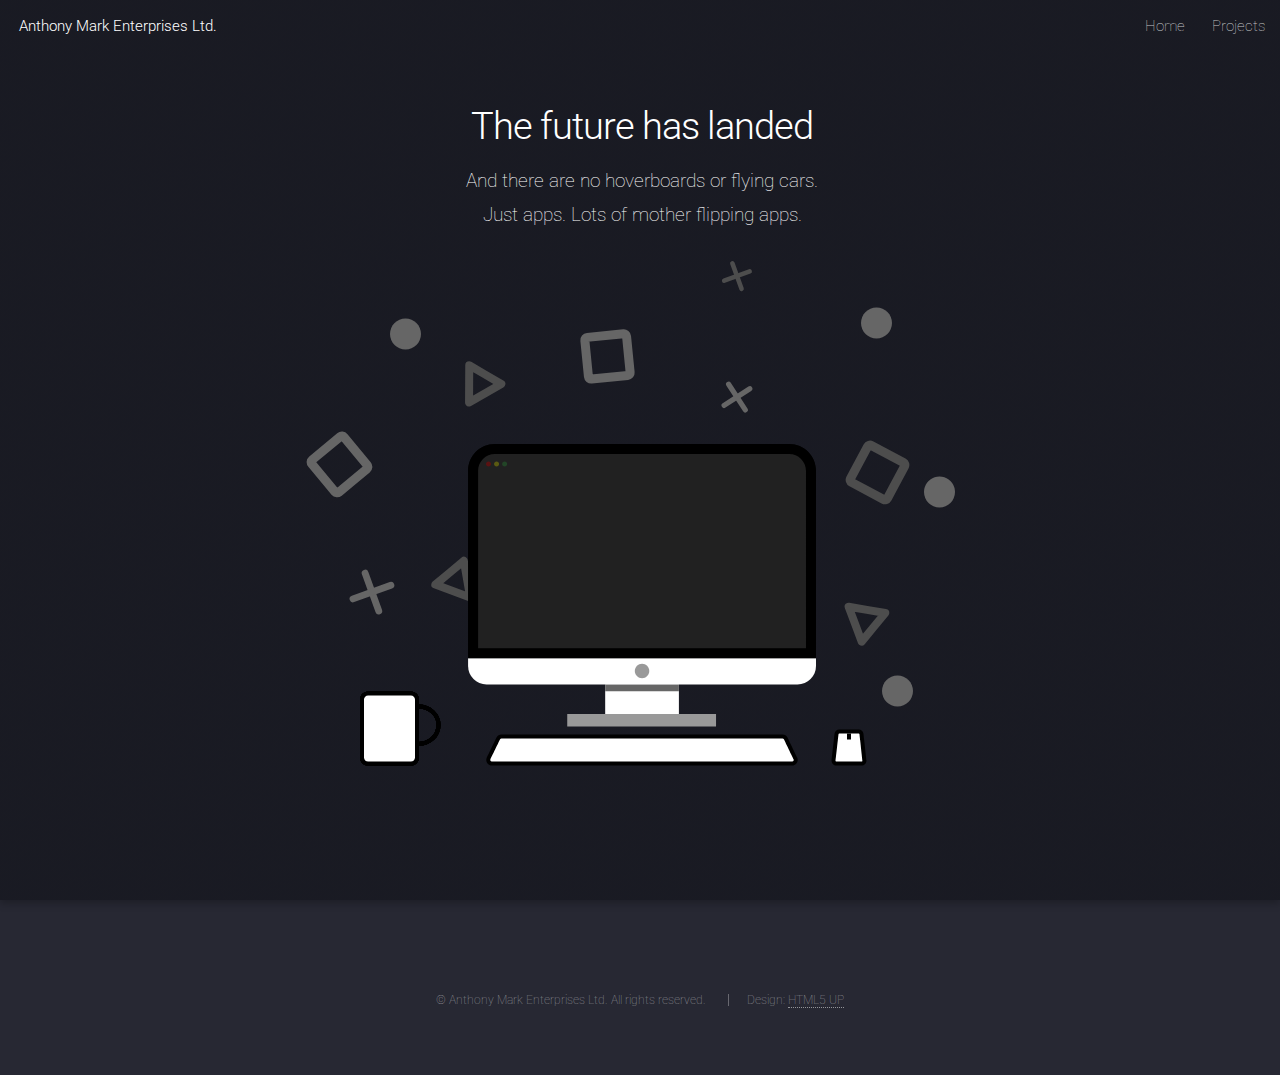
==== index.html @ 3b123ad8 "Addin bodymovin" ====
<!DOCTYPE HTML>
<html>

<head>
	<title>Landed by HTML5 UP</title>
	<meta charset="utf-8" />
	<meta name="viewport" content="width=device-width, initial-scale=1, user-scalable=no" />
	<link rel="stylesheet" href="assets/css/main.css" />
	<noscript>
		<link rel="stylesheet" href="assets/css/noscript.css" /></noscript>
</head>

<body class="is-preload landing">
	<div id="page-wrapper">

		<!-- Header -->
		<header id="header">
			<h1 id="logo"><a href="index.html">Anthony Mark Enterprises Ltd.</a></h1>
			<nav id="nav">
				<ul>
					<li><a href="index.html">Home</a></li>
					<li>
						<a href="#">Projects</a>
						<ul>
							<li><a href="">Gym Progress Tracker</a></li>


						</ul>
					</li>

				</ul>
			</nav>
		</header>

		<!-- Banner -->
		<section id="banner">
			<div class="content">
				<header>
					<h2>The future has landed</h2>
					<p>And there are no hoverboards or flying cars.<br />
						Just apps. Lots of mother flipping apps.</p>

						<div id="bm"> </div>
				</header>
				

			</div>
		</section>

		<!-- Footer -->
		<footer id="footer">
			<ul class="copyright">
				<li>&copy; Anthony Mark Enterprises Ltd. All rights reserved.</li>
				<li>Design: <a href="http://html5up.net">HTML5 UP</a></li>
			</ul>
		</footer>

	</div>

	<!-- Scripts -->
	<script src="assets/js/jquery.min.js"></script>
	<script src="assets/js/jquery.scrolly.min.js"></script>
	<script src="assets/js/jquery.dropotron.min.js"></script>
	<script src="assets/js/jquery.scrollex.min.js"></script>
	<script src="assets/js/browser.min.js"></script>
	<script src="assets/js/breakpoints.min.js"></script>
	<script src="assets/js/util.js"></script>
	<script src="assets/js/main.js"></script>
	<script src="assets/js/bodymovin.js"></script>

</body>

</html>
---- assets/css/main.css ----
@import url("fontawesome-all.min.css");
@import url("https://fonts.googleapis.com/css?family=Roboto:100,300,100italic,300italic");

html,
body,
div,
span,
applet,
object,
iframe,
h1,
h2,
h3,
h4,
h5,
h6,
p,
blockquote,
pre,
a,
abbr,
acronym,
address,
big,
cite,
code,
del,
dfn,
em,
img,
ins,
kbd,
q,
s,
samp,
small,
strike,
strong,
sub,
sup,
tt,
var,
b,
u,
i,
center,
dl,
dt,
dd,
ol,
ul,
li,
fieldset,
form,
label,
legend,
table,
caption,
tbody,
tfoot,
thead,
tr,
th,
td,
article,
aside,
canvas,
details,
embed,
figure,
figcaption,
footer,
header,
hgroup,
menu,
nav,
output,
ruby,
section,
summary,
time,
mark,
audio,
video {
	margin: 0;
	padding: 0;
	border: 0;
	font-size: 100%;
	font: inherit;
	vertical-align: baseline;
}

article,
aside,
details,
figcaption,
figure,
footer,
header,
hgroup,
menu,
nav,
section {
	display: block;
}

body {
	line-height: 1;
}

ol,
ul {
	list-style: none;
}

blockquote,
q {
	quotes: none;
}

blockquote:before,
blockquote:after,
q:before,
q:after {
	content: '';
	content: none;
}

table {
	border-collapse: collapse;
	border-spacing: 0;
}

body {
	-webkit-text-size-adjust: none;
}

mark {
	background-color: transparent;
	color: inherit;
}

input::-moz-focus-inner {
	border: 0;
	padding: 0;
}

input,
select,
textarea {
	-moz-appearance: none;
	-webkit-appearance: none;
	-ms-appearance: none;
	appearance: none;
}

/* Basic */

html {
	box-sizing: border-box;
}

*,
*:before,
*:after {
	box-sizing: inherit;
}

html,
body {
	background: #1c1d26;
}

body.is-preload *,
body.is-preload *:before,
body.is-preload *:after {
	-moz-animation: none !important;
	-webkit-animation: none !important;
	-ms-animation: none !important;
	animation: none !important;
	-moz-transition: none !important;
	-webkit-transition: none !important;
	-ms-transition: none !important;
	transition: none !important;
}

body,
input,
select,
textarea {
	color: rgba(255, 255, 255, 0.75);
	font-family: "Roboto", Helvetica, sans-serif;
	font-size: 15pt;
	font-weight: 100;
	line-height: 1.75em;
}

a {
	-moz-transition: border-color 0.2s ease-in-out, color 0.2s ease-in-out;
	-webkit-transition: border-color 0.2s ease-in-out, color 0.2s ease-in-out;
	-ms-transition: border-color 0.2s ease-in-out, color 0.2s ease-in-out;
	transition: border-color 0.2s ease-in-out, color 0.2s ease-in-out;
	border-bottom: dotted 1px;
	color: #e44c65;
	text-decoration: none;
}

a:hover {
	color: #e44c65 !important;
	border-bottom-color: transparent;
}

strong,
b {
	color: #ffffff;
	font-weight: 300;
}

em,
i {
	font-style: italic;
}

p {
	margin: 0 0 2em 0;
}

h1,
h2,
h3,
h4,
h5,
h6 {
	color: #ffffff;
	font-weight: 300;
	line-height: 1em;
	margin: 0 0 1em 0;
}

h1 a,
h2 a,
h3 a,
h4 a,
h5 a,
h6 a {
	color: inherit;
	border: 0;
}

h2 {
	font-size: 2em;
	line-height: 1.5em;
	letter-spacing: -0.025em;
}

h3 {
	font-size: 1.35em;
	line-height: 1.5em;
}

h4 {
	font-size: 1.1em;
	line-height: 1.5em;
}

h5 {
	font-size: 0.9em;
	line-height: 1.5em;
}

h6 {
	font-size: 0.7em;
	line-height: 1.5em;
}

sub {
	font-size: 0.8em;
	position: relative;
	top: 0.5em;
}

sup {
	font-size: 0.8em;
	position: relative;
	top: -0.5em;
}

hr {
	border: 0;
	border-bottom: solid 1px rgba(255, 255, 255, 0.3);
	margin: 3em 0;
}

hr.major {
	margin: 4em 0;
}

blockquote {
	border-left: solid 4px rgba(255, 255, 255, 0.3);
	font-style: italic;
	margin: 0 0 2em 0;
	padding: 0.5em 0 0.5em 2em;
}

code {
	background: rgba(255, 255, 255, 0.075);
	border-radius: 4px;
	font-family: "Courier New", monospace;
	font-size: 0.9em;
	margin: 0 0.25em;
	padding: 0.25em 0.65em;
}

pre {
	-webkit-overflow-scrolling: touch;
	font-family: "Courier New", monospace;
	font-size: 0.9em;
	margin: 0 0 2em 0;
}

pre code {
	display: block;
	line-height: 1.75em;
	padding: 1em 1.5em;
	overflow-x: auto;
}

.align-left {
	text-align: left;
}

.align-center {
	text-align: center;
}

.align-right {
	text-align: right;
}

/* Loader */

@-moz-keyframes spinner-show {
	0% {
		opacity: 0;
	}

	100% {
		opacity: 1;
	}
}

@-webkit-keyframes spinner-show {
	0% {
		opacity: 0;
	}

	100% {
		opacity: 1;
	}
}

@-ms-keyframes spinner-show {
	0% {
		opacity: 0;
	}

	100% {
		opacity: 1;
	}
}

@keyframes spinner-show {
	0% {
		opacity: 0;
	}

	100% {
		opacity: 1;
	}
}

@-moz-keyframes spinner-hide {
	0% {
		color: rgba(255, 255, 255, 0.15);
		z-index: 100001;
		-moz-transform: scale(1) rotate(0deg);
		-webkit-transform: scale(1) rotate(0deg);
		-ms-transform: scale(1) rotate(0deg);
		transform: scale(1) rotate(0deg);
	}

	99% {
		color: #1c1d26;
		z-index: 100001;
		-moz-transform: scale(0.5) rotate(360deg);
		-webkit-transform: scale(0.5) rotate(360deg);
		-ms-transform: scale(0.5) rotate(360deg);
		transform: scale(0.5) rotate(360deg);
	}

	100% {
		color: #1c1d26;
		z-index: -1;
		-moz-transform: scale(0.5) rotate(360deg);
		-webkit-transform: scale(0.5) rotate(360deg);
		-ms-transform: scale(0.5) rotate(360deg);
		transform: scale(0.5) rotate(360deg);
	}
}

@-webkit-keyframes spinner-hide {
	0% {
		color: rgba(255, 255, 255, 0.15);
		z-index: 100001;
		-moz-transform: scale(1) rotate(0deg);
		-webkit-transform: scale(1) rotate(0deg);
		-ms-transform: scale(1) rotate(0deg);
		transform: scale(1) rotate(0deg);
	}

	99% {
		color: #1c1d26;
		z-index: 100001;
		-moz-transform: scale(0.5) rotate(360deg);
		-webkit-transform: scale(0.5) rotate(360deg);
		-ms-transform: scale(0.5) rotate(360deg);
		transform: scale(0.5) rotate(360deg);
	}

	100% {
		color: #1c1d26;
		z-index: -1;
		-moz-transform: scale(0.5) rotate(360deg);
		-webkit-transform: scale(0.5) rotate(360deg);
		-ms-transform: scale(0.5) rotate(360deg);
		transform: scale(0.5) rotate(360deg);
	}
}

@-ms-keyframes spinner-hide {
	0% {
		color: rgba(255, 255, 255, 0.15);
		z-index: 100001;
		-moz-transform: scale(1) rotate(0deg);
		-webkit-transform: scale(1) rotate(0deg);
		-ms-transform: scale(1) rotate(0deg);
		transform: scale(1) rotate(0deg);
	}

	99% {
		color: #1c1d26;
		z-index: 100001;
		-moz-transform: scale(0.5) rotate(360deg);
		-webkit-transform: scale(0.5) rotate(360deg);
		-ms-transform: scale(0.5) rotate(360deg);
		transform: scale(0.5) rotate(360deg);
	}

	100% {
		color: #1c1d26;
		z-index: -1;
		-moz-transform: scale(0.5) rotate(360deg);
		-webkit-transform: scale(0.5) rotate(360deg);
		-ms-transform: scale(0.5) rotate(360deg);
		transform: scale(0.5) rotate(360deg);
	}
}

@keyframes spinner-hide {
	0% {
		color: rgba(255, 255, 255, 0.15);
		z-index: 100001;
		-moz-transform: scale(1) rotate(0deg);
		-webkit-transform: scale(1) rotate(0deg);
		-ms-transform: scale(1) rotate(0deg);
		transform: scale(1) rotate(0deg);
	}

	99% {
		color: #1c1d26;
		z-index: 100001;
		-moz-transform: scale(0.5) rotate(360deg);
		-webkit-transform: scale(0.5) rotate(360deg);
		-ms-transform: scale(0.5) rotate(360deg);
		transform: scale(0.5) rotate(360deg);
	}

	100% {
		color: #1c1d26;
		z-index: -1;
		-moz-transform: scale(0.5) rotate(360deg);
		-webkit-transform: scale(0.5) rotate(360deg);
		-ms-transform: scale(0.5) rotate(360deg);
		transform: scale(0.5) rotate(360deg);
	}
}

@-moz-keyframes spinner-rotate {
	0% {
		-moz-transform: scale(1) rotate(0deg);
		-webkit-transform: scale(1) rotate(0deg);
		-ms-transform: scale(1) rotate(0deg);
		transform: scale(1) rotate(0deg);
	}

	100% {
		-moz-transform: scale(1) rotate(360deg);
		-webkit-transform: scale(1) rotate(360deg);
		-ms-transform: scale(1) rotate(360deg);
		transform: scale(1) rotate(360deg);
	}
}

@-webkit-keyframes spinner-rotate {
	0% {
		-moz-transform: scale(1) rotate(0deg);
		-webkit-transform: scale(1) rotate(0deg);
		-ms-transform: scale(1) rotate(0deg);
		transform: scale(1) rotate(0deg);
	}

	100% {
		-moz-transform: scale(1) rotate(360deg);
		-webkit-transform: scale(1) rotate(360deg);
		-ms-transform: scale(1) rotate(360deg);
		transform: scale(1) rotate(360deg);
	}
}

@-ms-keyframes spinner-rotate {
	0% {
		-moz-transform: scale(1) rotate(0deg);
		-webkit-transform: scale(1) rotate(0deg);
		-ms-transform: scale(1) rotate(0deg);
		transform: scale(1) rotate(0deg);
	}

	100% {
		-moz-transform: scale(1) rotate(360deg);
		-webkit-transform: scale(1) rotate(360deg);
		-ms-transform: scale(1) rotate(360deg);
		transform: scale(1) rotate(360deg);
	}
}

@keyframes spinner-rotate {
	0% {
		-moz-transform: scale(1) rotate(0deg);
		-webkit-transform: scale(1) rotate(0deg);
		-ms-transform: scale(1) rotate(0deg);
		transform: scale(1) rotate(0deg);
	}

	100% {
		-moz-transform: scale(1) rotate(360deg);
		-webkit-transform: scale(1) rotate(360deg);
		-ms-transform: scale(1) rotate(360deg);
		transform: scale(1) rotate(360deg);
	}
}

@-moz-keyframes overlay-hide {
	0% {
		opacity: 1;
		z-index: 100000;
	}

	15% {
		opacity: 1;
		z-index: 100000;
	}

	99% {
		opacity: 0;
		z-index: 100000;
	}

	100% {
		opacity: 0;
		z-index: -1;
	}
}

@-webkit-keyframes overlay-hide {
	0% {
		opacity: 1;
		z-index: 100000;
	}

	15% {
		opacity: 1;
		z-index: 100000;
	}

	99% {
		opacity: 0;
		z-index: 100000;
	}

	100% {
		opacity: 0;
		z-index: -1;
	}
}

@-ms-keyframes overlay-hide {
	0% {
		opacity: 1;
		z-index: 100000;
	}

	15% {
		opacity: 1;
		z-index: 100000;
	}

	99% {
		opacity: 0;
		z-index: 100000;
	}

	100% {
		opacity: 0;
		z-index: -1;
	}
}

@keyframes overlay-hide {
	0% {
		opacity: 1;
		z-index: 100000;
	}

	15% {
		opacity: 1;
		z-index: 100000;
	}

	99% {
		opacity: 0;
		z-index: 100000;
	}

	100% {
		opacity: 0;
		z-index: -1;
	}
}

body.landing {
	text-decoration: none;
}

body.landing:before {
	-moz-osx-font-smoothing: grayscale;
	-webkit-font-smoothing: antialiased;
	display: inline-block;
	font-style: normal;
	font-variant: normal;
	text-rendering: auto;
	line-height: 1;
	text-transform: none !important;
	font-family: 'Font Awesome 5 Free';
	font-weight: 900;
}

body.landing:before {
	-moz-animation: spinner-show 1.5s 1 0.25s ease forwards, spinner-hide 0.25s ease-in-out forwards !important;
	-webkit-animation: spinner-show 1.5s 1 0.25s ease forwards, spinner-hide 0.25s ease-in-out forwards !important;
	-ms-animation: spinner-show 1.5s 1 0.25s ease forwards, spinner-hide 0.25s ease-in-out forwards !important;
	animation: spinner-show 1.5s 1 0.25s ease forwards, spinner-hide 0.25s ease-in-out forwards !important;
	-moz-transform-origin: 50% 50%;
	-webkit-transform-origin: 50% 50%;
	-ms-transform-origin: 50% 50%;
	transform-origin: 50% 50%;
	color: rgba(255, 255, 255, 0.15);
	content: '\f1ce';
	cursor: default;
	display: block;
	font-size: 2em;
	height: 2em;
	left: 50%;
	line-height: 2em;
	margin: -1em 0 0 -1em;
	opacity: 0;
	position: fixed;
	text-align: center;
	top: 50%;
	width: 2em;
	z-index: -1;
}

body.landing:after {
	-moz-animation: overlay-hide 1.5s ease-in forwards !important;
	-webkit-animation: overlay-hide 1.5s ease-in forwards !important;
	-ms-animation: overlay-hide 1.5s ease-in forwards !important;
	animation: overlay-hide 1.5s ease-in forwards !important;
	background: #1c1d26;
	content: '';
	display: block;
	height: 100%;
	left: 0;
	opacity: 0;
	position: fixed;
	top: 0;
	width: 100%;
	z-index: -1;
}

body.landing.is-preload:before {
	-moz-animation: spinner-show 1.5s 1 0.25s ease forwards, spinner-rotate 0.75s infinite linear !important;
	-webkit-animation: spinner-show 1.5s 1 0.25s ease forwards, spinner-rotate 0.75s infinite linear !important;
	-ms-animation: spinner-show 1.5s 1 0.25s ease forwards, spinner-rotate 0.75s infinite linear !important;
	animation: spinner-show 1.5s 1 0.25s ease forwards, spinner-rotate 0.75s infinite linear !important;
	z-index: 100001;
}

body.landing.is-preload:after {
	-moz-animation: none !important;
	-webkit-animation: none !important;
	-ms-animation: none !important;
	animation: none !important;
	opacity: 1;
	z-index: 100000;
}

@media (-webkit-min-device-pixel-ratio: 2) {

	body.landing:before {
		line-height: 2.025em;
	}

}

/* Container */

.container {
	margin: 0 auto;
	max-width: calc(100% - 4em);
	width: 70em;
}

.container.xsmall {
	width: 17.5em;
}

.container.small {
	width: 35em;
}

.container.medium {
	width: 52.5em;
}

.container.large {
	width: 87.5em;
}

.container.xlarge {
	width: 105em;
}

.container.max {
	width: 100%;
}

@media screen and (max-width: 1280px) {

	.container {
		width: 90%;
		max-width: 100%;
	}

}

@media screen and (max-width: 980px) {

	.container {
		width: 100% !important;
	}

}

/* Row */

.row {
	display: flex;
	flex-wrap: wrap;
	box-sizing: border-box;
	align-items: stretch;
}

.row>* {
	box-sizing: border-box;
}

.row.gtr-uniform>*> :last-child {
	margin-bottom: 0;
}

.row.aln-left {
	justify-content: flex-start;
}

.row.aln-center {
	justify-content: center;
}

.row.aln-right {
	justify-content: flex-end;
}

.row.aln-top {
	align-items: flex-start;
}

.row.aln-middle {
	align-items: center;
}

.row.aln-bottom {
	align-items: flex-end;
}

.row>.imp {
	order: -1;
}

.row>.col-1 {
	width: 8.33333%;
}

.row>.off-1 {
	margin-left: 8.33333%;
}

.row>.col-2 {
	width: 16.66667%;
}

.row>.off-2 {
	margin-left: 16.66667%;
}

.row>.col-3 {
	width: 25%;
}

.row>.off-3 {
	margin-left: 25%;
}

.row>.col-4 {
	width: 33.33333%;
}

.row>.off-4 {
	margin-left: 33.33333%;
}

.row>.col-5 {
	width: 41.66667%;
}

.row>.off-5 {
	margin-left: 41.66667%;
}

.row>.col-6 {
	width: 50%;
}

.row>.off-6 {
	margin-left: 50%;
}

.row>.col-7 {
	width: 58.33333%;
}

.row>.off-7 {
	margin-left: 58.33333%;
}

.row>.col-8 {
	width: 66.66667%;
}

.row>.off-8 {
	margin-left: 66.66667%;
}

.row>.col-9 {
	width: 75%;
}

.row>.off-9 {
	margin-left: 75%;
}

.row>.col-10 {
	width: 83.33333%;
}

.row>.off-10 {
	margin-left: 83.33333%;
}

.row>.col-11 {
	width: 91.66667%;
}

.row>.off-11 {
	margin-left: 91.66667%;
}

.row>.col-12 {
	width: 100%;
}

.row>.off-12 {
	margin-left: 100%;
}

.row.gtr-0 {
	margin-top: 0;
	margin-left: 0em;
}

.row.gtr-0>* {
	padding: 0 0 0 0em;
}

.row.gtr-0.gtr-uniform {
	margin-top: 0em;
}

.row.gtr-0.gtr-uniform>* {
	padding-top: 0em;
}

.row.gtr-25 {
	margin-top: 0;
	margin-left: -0.625em;
}

.row.gtr-25>* {
	padding: 0 0 0 0.625em;
}

.row.gtr-25.gtr-uniform {
	margin-top: -0.625em;
}

.row.gtr-25.gtr-uniform>* {
	padding-top: 0.625em;
}

.row.gtr-50 {
	margin-top: 0;
	margin-left: -1.25em;
}

.row.gtr-50>* {
	padding: 0 0 0 1.25em;
}

.row.gtr-50.gtr-uniform {
	margin-top: -1.25em;
}

.row.gtr-50.gtr-uniform>* {
	padding-top: 1.25em;
}

.row {
	margin-top: 0;
	margin-left: -2.5em;
}

.row>* {
	padding: 0 0 0 2.5em;
}

.row.gtr-uniform {
	margin-top: -2.5em;
}

.row.gtr-uniform>* {
	padding-top: 2.5em;
}

.row.gtr-150 {
	margin-top: 0;
	margin-left: -3.75em;
}

.row.gtr-150>* {
	padding: 0 0 0 3.75em;
}

.row.gtr-150.gtr-uniform {
	margin-top: -3.75em;
}

.row.gtr-150.gtr-uniform>* {
	padding-top: 3.75em;
}

.row.gtr-200 {
	margin-top: 0;
	margin-left: -5em;
}

.row.gtr-200>* {
	padding: 0 0 0 5em;
}

.row.gtr-200.gtr-uniform {
	margin-top: -5em;
}

.row.gtr-200.gtr-uniform>* {
	padding-top: 5em;
}

@media screen and (max-width: 1680px) {

	.row {
		display: flex;
		flex-wrap: wrap;
		box-sizing: border-box;
		align-items: stretch;
	}

	.row>* {
		box-sizing: border-box;
	}

	.row.gtr-uniform>*> :last-child {
		margin-bottom: 0;
	}

	.row.aln-left {
		justify-content: flex-start;
	}

	.row.aln-center {
		justify-content: center;
	}

	.row.aln-right {
		justify-content: flex-end;
	}

	.row.aln-top {
		align-items: flex-start;
	}

	.row.aln-middle {
		align-items: center;
	}

	.row.aln-bottom {
		align-items: flex-end;
	}

	.row>.imp-xlarge {
		order: -1;
	}

	.row>.col-1-xlarge {
		width: 8.33333%;
	}

	.row>.off-1-xlarge {
		margin-left: 8.33333%;
	}

	.row>.col-2-xlarge {
		width: 16.66667%;
	}

	.row>.off-2-xlarge {
		margin-left: 16.66667%;
	}

	.row>.col-3-xlarge {
		width: 25%;
	}

	.row>.off-3-xlarge {
		margin-left: 25%;
	}

	.row>.col-4-xlarge {
		width: 33.33333%;
	}

	.row>.off-4-xlarge {
		margin-left: 33.33333%;
	}

	.row>.col-5-xlarge {
		width: 41.66667%;
	}

	.row>.off-5-xlarge {
		margin-left: 41.66667%;
	}

	.row>.col-6-xlarge {
		width: 50%;
	}

	.row>.off-6-xlarge {
		margin-left: 50%;
	}

	.row>.col-7-xlarge {
		width: 58.33333%;
	}

	.row>.off-7-xlarge {
		margin-left: 58.33333%;
	}

	.row>.col-8-xlarge {
		width: 66.66667%;
	}

	.row>.off-8-xlarge {
		margin-left: 66.66667%;
	}

	.row>.col-9-xlarge {
		width: 75%;
	}

	.row>.off-9-xlarge {
		margin-left: 75%;
	}

	.row>.col-10-xlarge {
		width: 83.33333%;
	}

	.row>.off-10-xlarge {
		margin-left: 83.33333%;
	}

	.row>.col-11-xlarge {
		width: 91.66667%;
	}

	.row>.off-11-xlarge {
		margin-left: 91.66667%;
	}

	.row>.col-12-xlarge {
		width: 100%;
	}

	.row>.off-12-xlarge {
		margin-left: 100%;
	}

	.row.gtr-0 {
		margin-top: 0;
		margin-left: 0em;
	}

	.row.gtr-0>* {
		padding: 0 0 0 0em;
	}

	.row.gtr-0.gtr-uniform {
		margin-top: 0em;
	}

	.row.gtr-0.gtr-uniform>* {
		padding-top: 0em;
	}

	.row.gtr-25 {
		margin-top: 0;
		margin-left: -0.625em;
	}

	.row.gtr-25>* {
		padding: 0 0 0 0.625em;
	}

	.row.gtr-25.gtr-uniform {
		margin-top: -0.625em;
	}

	.row.gtr-25.gtr-uniform>* {
		padding-top: 0.625em;
	}

	.row.gtr-50 {
		margin-top: 0;
		margin-left: -1.25em;
	}

	.row.gtr-50>* {
		padding: 0 0 0 1.25em;
	}

	.row.gtr-50.gtr-uniform {
		margin-top: -1.25em;
	}

	.row.gtr-50.gtr-uniform>* {
		padding-top: 1.25em;
	}

	.row {
		margin-top: 0;
		margin-left: -2.5em;
	}

	.row>* {
		padding: 0 0 0 2.5em;
	}

	.row.gtr-uniform {
		margin-top: -2.5em;
	}

	.row.gtr-uniform>* {
		padding-top: 2.5em;
	}

	.row.gtr-150 {
		margin-top: 0;
		margin-left: -3.75em;
	}

	.row.gtr-150>* {
		padding: 0 0 0 3.75em;
	}

	.row.gtr-150.gtr-uniform {
		margin-top: -3.75em;
	}

	.row.gtr-150.gtr-uniform>* {
		padding-top: 3.75em;
	}

	.row.gtr-200 {
		margin-top: 0;
		margin-left: -5em;
	}

	.row.gtr-200>* {
		padding: 0 0 0 5em;
	}

	.row.gtr-200.gtr-uniform {
		margin-top: -5em;
	}

	.row.gtr-200.gtr-uniform>* {
		padding-top: 5em;
	}

}

@media screen and (max-width: 1280px) {

	.row {
		display: flex;
		flex-wrap: wrap;
		box-sizing: border-box;
		align-items: stretch;
	}

	.row>* {
		box-sizing: border-box;
	}

	.row.gtr-uniform>*> :last-child {
		margin-bottom: 0;
	}

	.row.aln-left {
		justify-content: flex-start;
	}

	.row.aln-center {
		justify-content: center;
	}

	.row.aln-right {
		justify-content: flex-end;
	}

	.row.aln-top {
		align-items: flex-start;
	}

	.row.aln-middle {
		align-items: center;
	}

	.row.aln-bottom {
		align-items: flex-end;
	}

	.row>.imp-large {
		order: -1;
	}

	.row>.col-1-large {
		width: 8.33333%;
	}

	.row>.off-1-large {
		margin-left: 8.33333%;
	}

	.row>.col-2-large {
		width: 16.66667%;
	}

	.row>.off-2-large {
		margin-left: 16.66667%;
	}

	.row>.col-3-large {
		width: 25%;
	}

	.row>.off-3-large {
		margin-left: 25%;
	}

	.row>.col-4-large {
		width: 33.33333%;
	}

	.row>.off-4-large {
		margin-left: 33.33333%;
	}

	.row>.col-5-large {
		width: 41.66667%;
	}

	.row>.off-5-large {
		margin-left: 41.66667%;
	}

	.row>.col-6-large {
		width: 50%;
	}

	.row>.off-6-large {
		margin-left: 50%;
	}

	.row>.col-7-large {
		width: 58.33333%;
	}

	.row>.off-7-large {
		margin-left: 58.33333%;
	}

	.row>.col-8-large {
		width: 66.66667%;
	}

	.row>.off-8-large {
		margin-left: 66.66667%;
	}

	.row>.col-9-large {
		width: 75%;
	}

	.row>.off-9-large {
		margin-left: 75%;
	}

	.row>.col-10-large {
		width: 83.33333%;
	}

	.row>.off-10-large {
		margin-left: 83.33333%;
	}

	.row>.col-11-large {
		width: 91.66667%;
	}

	.row>.off-11-large {
		margin-left: 91.66667%;
	}

	.row>.col-12-large {
		width: 100%;
	}

	.row>.off-12-large {
		margin-left: 100%;
	}

	.row.gtr-0 {
		margin-top: 0;
		margin-left: 0em;
	}

	.row.gtr-0>* {
		padding: 0 0 0 0em;
	}

	.row.gtr-0.gtr-uniform {
		margin-top: 0em;
	}

	.row.gtr-0.gtr-uniform>* {
		padding-top: 0em;
	}

	.row.gtr-25 {
		margin-top: 0;
		margin-left: -0.625em;
	}

	.row.gtr-25>* {
		padding: 0 0 0 0.625em;
	}

	.row.gtr-25.gtr-uniform {
		margin-top: -0.625em;
	}

	.row.gtr-25.gtr-uniform>* {
		padding-top: 0.625em;
	}

	.row.gtr-50 {
		margin-top: 0;
		margin-left: -1.25em;
	}

	.row.gtr-50>* {
		padding: 0 0 0 1.25em;
	}

	.row.gtr-50.gtr-uniform {
		margin-top: -1.25em;
	}

	.row.gtr-50.gtr-uniform>* {
		padding-top: 1.25em;
	}

	.row {
		margin-top: 0;
		margin-left: -2.5em;
	}

	.row>* {
		padding: 0 0 0 2.5em;
	}

	.row.gtr-uniform {
		margin-top: -2.5em;
	}

	.row.gtr-uniform>* {
		padding-top: 2.5em;
	}

	.row.gtr-150 {
		margin-top: 0;
		margin-left: -3.75em;
	}

	.row.gtr-150>* {
		padding: 0 0 0 3.75em;
	}

	.row.gtr-150.gtr-uniform {
		margin-top: -3.75em;
	}

	.row.gtr-150.gtr-uniform>* {
		padding-top: 3.75em;
	}

	.row.gtr-200 {
		margin-top: 0;
		margin-left: -5em;
	}

	.row.gtr-200>* {
		padding: 0 0 0 5em;
	}

	.row.gtr-200.gtr-uniform {
		margin-top: -5em;
	}

	.row.gtr-200.gtr-uniform>* {
		padding-top: 5em;
	}

}

@media screen and (max-width: 980px) {

	.row {
		display: flex;
		flex-wrap: wrap;
		box-sizing: border-box;
		align-items: stretch;
	}

	.row>* {
		box-sizing: border-box;
	}

	.row.gtr-uniform>*> :last-child {
		margin-bottom: 0;
	}

	.row.aln-left {
		justify-content: flex-start;
	}

	.row.aln-center {
		justify-content: center;
	}

	.row.aln-right {
		justify-content: flex-end;
	}

	.row.aln-top {
		align-items: flex-start;
	}

	.row.aln-middle {
		align-items: center;
	}

	.row.aln-bottom {
		align-items: flex-end;
	}

	.row>.imp-medium {
		order: -1;
	}

	.row>.col-1-medium {
		width: 8.33333%;
	}

	.row>.off-1-medium {
		margin-left: 8.33333%;
	}

	.row>.col-2-medium {
		width: 16.66667%;
	}

	.row>.off-2-medium {
		margin-left: 16.66667%;
	}

	.row>.col-3-medium {
		width: 25%;
	}

	.row>.off-3-medium {
		margin-left: 25%;
	}

	.row>.col-4-medium {
		width: 33.33333%;
	}

	.row>.off-4-medium {
		margin-left: 33.33333%;
	}

	.row>.col-5-medium {
		width: 41.66667%;
	}

	.row>.off-5-medium {
		margin-left: 41.66667%;
	}

	.row>.col-6-medium {
		width: 50%;
	}

	.row>.off-6-medium {
		margin-left: 50%;
	}

	.row>.col-7-medium {
		width: 58.33333%;
	}

	.row>.off-7-medium {
		margin-left: 58.33333%;
	}

	.row>.col-8-medium {
		width: 66.66667%;
	}

	.row>.off-8-medium {
		margin-left: 66.66667%;
	}

	.row>.col-9-medium {
		width: 75%;
	}

	.row>.off-9-medium {
		margin-left: 75%;
	}

	.row>.col-10-medium {
		width: 83.33333%;
	}

	.row>.off-10-medium {
		margin-left: 83.33333%;
	}

	.row>.col-11-medium {
		width: 91.66667%;
	}

	.row>.off-11-medium {
		margin-left: 91.66667%;
	}

	.row>.col-12-medium {
		width: 100%;
	}

	.row>.off-12-medium {
		margin-left: 100%;
	}

	.row.gtr-0 {
		margin-top: 0;
		margin-left: 0em;
	}

	.row.gtr-0>* {
		padding: 0 0 0 0em;
	}

	.row.gtr-0.gtr-uniform {
		margin-top: 0em;
	}

	.row.gtr-0.gtr-uniform>* {
		padding-top: 0em;
	}

	.row.gtr-25 {
		margin-top: 0;
		margin-left: -0.625em;
	}

	.row.gtr-25>* {
		padding: 0 0 0 0.625em;
	}

	.row.gtr-25.gtr-uniform {
		margin-top: -0.625em;
	}

	.row.gtr-25.gtr-uniform>* {
		padding-top: 0.625em;
	}

	.row.gtr-50 {
		margin-top: 0;
		margin-left: -1.25em;
	}

	.row.gtr-50>* {
		padding: 0 0 0 1.25em;
	}

	.row.gtr-50.gtr-uniform {
		margin-top: -1.25em;
	}

	.row.gtr-50.gtr-uniform>* {
		padding-top: 1.25em;
	}

	.row {
		margin-top: 0;
		margin-left: -2.5em;
	}

	.row>* {
		padding: 0 0 0 2.5em;
	}

	.row.gtr-uniform {
		margin-top: -2.5em;
	}

	.row.gtr-uniform>* {
		padding-top: 2.5em;
	}

	.row.gtr-150 {
		margin-top: 0;
		margin-left: -3.75em;
	}

	.row.gtr-150>* {
		padding: 0 0 0 3.75em;
	}

	.row.gtr-150.gtr-uniform {
		margin-top: -3.75em;
	}

	.row.gtr-150.gtr-uniform>* {
		padding-top: 3.75em;
	}

	.row.gtr-200 {
		margin-top: 0;
		margin-left: -5em;
	}

	.row.gtr-200>* {
		padding: 0 0 0 5em;
	}

	.row.gtr-200.gtr-uniform {
		margin-top: -5em;
	}

	.row.gtr-200.gtr-uniform>* {
		padding-top: 5em;
	}

}

@media screen and (max-width: 736px) {

	.row {
		display: flex;
		flex-wrap: wrap;
		box-sizing: border-box;
		align-items: stretch;
	}

	.row>* {
		box-sizing: border-box;
	}

	.row.gtr-uniform>*> :last-child {
		margin-bottom: 0;
	}

	.row.aln-left {
		justify-content: flex-start;
	}

	.row.aln-center {
		justify-content: center;
	}

	.row.aln-right {
		justify-content: flex-end;
	}

	.row.aln-top {
		align-items: flex-start;
	}

	.row.aln-middle {
		align-items: center;
	}

	.row.aln-bottom {
		align-items: flex-end;
	}

	.row>.imp-small {
		order: -1;
	}

	.row>.col-1-small {
		width: 8.33333%;
	}

	.row>.off-1-small {
		margin-left: 8.33333%;
	}

	.row>.col-2-small {
		width: 16.66667%;
	}

	.row>.off-2-small {
		margin-left: 16.66667%;
	}

	.row>.col-3-small {
		width: 25%;
	}

	.row>.off-3-small {
		margin-left: 25%;
	}

	.row>.col-4-small {
		width: 33.33333%;
	}

	.row>.off-4-small {
		margin-left: 33.33333%;
	}

	.row>.col-5-small {
		width: 41.66667%;
	}

	.row>.off-5-small {
		margin-left: 41.66667%;
	}

	.row>.col-6-small {
		width: 50%;
	}

	.row>.off-6-small {
		margin-left: 50%;
	}

	.row>.col-7-small {
		width: 58.33333%;
	}

	.row>.off-7-small {
		margin-left: 58.33333%;
	}

	.row>.col-8-small {
		width: 66.66667%;
	}

	.row>.off-8-small {
		margin-left: 66.66667%;
	}

	.row>.col-9-small {
		width: 75%;
	}

	.row>.off-9-small {
		margin-left: 75%;
	}

	.row>.col-10-small {
		width: 83.33333%;
	}

	.row>.off-10-small {
		margin-left: 83.33333%;
	}

	.row>.col-11-small {
		width: 91.66667%;
	}

	.row>.off-11-small {
		margin-left: 91.66667%;
	}

	.row>.col-12-small {
		width: 100%;
	}

	.row>.off-12-small {
		margin-left: 100%;
	}

	.row.gtr-0 {
		margin-top: 0;
		margin-left: 0em;
	}

	.row.gtr-0>* {
		padding: 0 0 0 0em;
	}

	.row.gtr-0.gtr-uniform {
		margin-top: 0em;
	}

	.row.gtr-0.gtr-uniform>* {
		padding-top: 0em;
	}

	.row.gtr-25 {
		margin-top: 0;
		margin-left: -0.625em;
	}

	.row.gtr-25>* {
		padding: 0 0 0 0.625em;
	}

	.row.gtr-25.gtr-uniform {
		margin-top: -0.625em;
	}

	.row.gtr-25.gtr-uniform>* {
		padding-top: 0.625em;
	}

	.row.gtr-50 {
		margin-top: 0;
		margin-left: -1.25em;
	}

	.row.gtr-50>* {
		padding: 0 0 0 1.25em;
	}

	.row.gtr-50.gtr-uniform {
		margin-top: -1.25em;
	}

	.row.gtr-50.gtr-uniform>* {
		padding-top: 1.25em;
	}

	.row {
		margin-top: 0;
		margin-left: -2.5em;
	}

	.row>* {
		padding: 0 0 0 2.5em;
	}

	.row.gtr-uniform {
		margin-top: -2.5em;
	}

	.row.gtr-uniform>* {
		padding-top: 2.5em;
	}

	.row.gtr-150 {
		margin-top: 0;
		margin-left: -3.75em;
	}

	.row.gtr-150>* {
		padding: 0 0 0 3.75em;
	}

	.row.gtr-150.gtr-uniform {
		margin-top: -3.75em;
	}

	.row.gtr-150.gtr-uniform>* {
		padding-top: 3.75em;
	}

	.row.gtr-200 {
		margin-top: 0;
		margin-left: -5em;
	}

	.row.gtr-200>* {
		padding: 0 0 0 5em;
	}

	.row.gtr-200.gtr-uniform {
		margin-top: -5em;
	}

	.row.gtr-200.gtr-uniform>* {
		padding-top: 5em;
	}

}

@media screen and (max-width: 480px) {

	.row {
		display: flex;
		flex-wrap: wrap;
		box-sizing: border-box;
		align-items: stretch;
	}

	.row>* {
		box-sizing: border-box;
	}

	.row.gtr-uniform>*> :last-child {
		margin-bottom: 0;
	}

	.row.aln-left {
		justify-content: flex-start;
	}

	.row.aln-center {
		justify-content: center;
	}

	.row.aln-right {
		justify-content: flex-end;
	}

	.row.aln-top {
		align-items: flex-start;
	}

	.row.aln-middle {
		align-items: center;
	}

	.row.aln-bottom {
		align-items: flex-end;
	}

	.row>.imp-xsmall {
		order: -1;
	}

	.row>.col-1-xsmall {
		width: 8.33333%;
	}

	.row>.off-1-xsmall {
		margin-left: 8.33333%;
	}

	.row>.col-2-xsmall {
		width: 16.66667%;
	}

	.row>.off-2-xsmall {
		margin-left: 16.66667%;
	}

	.row>.col-3-xsmall {
		width: 25%;
	}

	.row>.off-3-xsmall {
		margin-left: 25%;
	}

	.row>.col-4-xsmall {
		width: 33.33333%;
	}

	.row>.off-4-xsmall {
		margin-left: 33.33333%;
	}

	.row>.col-5-xsmall {
		width: 41.66667%;
	}

	.row>.off-5-xsmall {
		margin-left: 41.66667%;
	}

	.row>.col-6-xsmall {
		width: 50%;
	}

	.row>.off-6-xsmall {
		margin-left: 50%;
	}

	.row>.col-7-xsmall {
		width: 58.33333%;
	}

	.row>.off-7-xsmall {
		margin-left: 58.33333%;
	}

	.row>.col-8-xsmall {
		width: 66.66667%;
	}

	.row>.off-8-xsmall {
		margin-left: 66.66667%;
	}

	.row>.col-9-xsmall {
		width: 75%;
	}

	.row>.off-9-xsmall {
		margin-left: 75%;
	}

	.row>.col-10-xsmall {
		width: 83.33333%;
	}

	.row>.off-10-xsmall {
		margin-left: 83.33333%;
	}

	.row>.col-11-xsmall {
		width: 91.66667%;
	}

	.row>.off-11-xsmall {
		margin-left: 91.66667%;
	}

	.row>.col-12-xsmall {
		width: 100%;
	}

	.row>.off-12-xsmall {
		margin-left: 100%;
	}

	.row.gtr-0 {
		margin-top: 0;
		margin-left: 0em;
	}

	.row.gtr-0>* {
		padding: 0 0 0 0em;
	}

	.row.gtr-0.gtr-uniform {
		margin-top: 0em;
	}

	.row.gtr-0.gtr-uniform>* {
		padding-top: 0em;
	}

	.row.gtr-25 {
		margin-top: 0;
		margin-left: -0.625em;
	}

	.row.gtr-25>* {
		padding: 0 0 0 0.625em;
	}

	.row.gtr-25.gtr-uniform {
		margin-top: -0.625em;
	}

	.row.gtr-25.gtr-uniform>* {
		padding-top: 0.625em;
	}

	.row.gtr-50 {
		margin-top: 0;
		margin-left: -1.25em;
	}

	.row.gtr-50>* {
		padding: 0 0 0 1.25em;
	}

	.row.gtr-50.gtr-uniform {
		margin-top: -1.25em;
	}

	.row.gtr-50.gtr-uniform>* {
		padding-top: 1.25em;
	}

	.row {
		margin-top: 0;
		margin-left: -2.5em;
	}

	.row>* {
		padding: 0 0 0 2.5em;
	}

	.row.gtr-uniform {
		margin-top: -2.5em;
	}

	.row.gtr-uniform>* {
		padding-top: 2.5em;
	}

	.row.gtr-150 {
		margin-top: 0;
		margin-left: -3.75em;
	}

	.row.gtr-150>* {
		padding: 0 0 0 3.75em;
	}

	.row.gtr-150.gtr-uniform {
		margin-top: -3.75em;
	}

	.row.gtr-150.gtr-uniform>* {
		padding-top: 3.75em;
	}

	.row.gtr-200 {
		margin-top: 0;
		margin-left: -5em;
	}

	.row.gtr-200>* {
		padding: 0 0 0 5em;
	}

	.row.gtr-200.gtr-uniform {
		margin-top: -5em;
	}

	.row.gtr-200.gtr-uniform>* {
		padding-top: 5em;
	}

}

/* Section/Article */

section.special,
article.special {
	text-align: center;
}

header p {
	color: #ffffff;
	position: relative;
	margin: 0 0 1.5em 0;
}

header h2+p {
	font-size: 1.25em;
	margin-top: -1em;
	line-height: 1.75em;
}

header h3+p {
	font-size: 1.1em;
	margin-top: -0.8em;
	line-height: 1.75em;
}

header h4+p,
header h5+p,
header h6+p {
	font-size: 0.9em;
	margin-top: -0.6em;
	line-height: 1.5em;
}

header.major {
	margin: 0 0 4em 0;
	position: relative;
	text-align: center;
}

header.major:after {
	background: #e44c65;
	content: '';
	display: inline-block;
	height: 0.2em;
	max-width: 20em;
	width: 75%;
}

footer.major {
	margin: 4em 0 0 0;
}

/* Form */

form {
	margin: 0 0 2em 0;
}

form.cta {
	max-width: 35em;
	margin-left: auto;
	margin-right: auto;
}

label {
	color: #ffffff;
	display: block;
	font-size: 0.9em;
	font-weight: 300;
	margin: 0 0 1em 0;
}

input[type="text"],
input[type="password"],
input[type="email"],
select,
textarea {
	-moz-appearance: none;
	-webkit-appearance: none;
	-ms-appearance: none;
	appearance: none;
	-moz-transition: border-color 0.2s ease-in-out;
	-webkit-transition: border-color 0.2s ease-in-out;
	-ms-transition: border-color 0.2s ease-in-out;
	transition: border-color 0.2s ease-in-out;
	background: transparent;
	border-radius: 4px;
	border: solid 1px rgba(255, 255, 255, 0.3);
	color: inherit;
	display: block;
	outline: 0;
	padding: 0 1em;
	text-decoration: none;
	width: 100%;
}

input[type="text"]:invalid,
input[type="password"]:invalid,
input[type="email"]:invalid,
select:invalid,
textarea:invalid {
	box-shadow: none;
}

input[type="text"]:focus,
input[type="password"]:focus,
input[type="email"]:focus,
select:focus,
textarea:focus {
	border-color: #e44c65;
}

select {
	background-image: url("data:image/svg+xml;charset=utf8,%3Csvg xmlns='http://www.w3.org/2000/svg' width='40' height='40' preserveAspectRatio='none' viewBox='0 0 40 40'%3E%3Cpath d='M9.4,12.3l10.4,10.4l10.4-10.4c0.2-0.2,0.5-0.4,0.9-0.4c0.3,0,0.6,0.1,0.9,0.4l3.3,3.3c0.2,0.2,0.4,0.5,0.4,0.9 c0,0.4-0.1,0.6-0.4,0.9L20.7,31.9c-0.2,0.2-0.5,0.4-0.9,0.4c-0.3,0-0.6-0.1-0.9-0.4L4.3,17.3c-0.2-0.2-0.4-0.5-0.4-0.9 c0-0.4,0.1-0.6,0.4-0.9l3.3-3.3c0.2-0.2,0.5-0.4,0.9-0.4S9.1,12.1,9.4,12.3z' fill='rgba(255, 255, 255, 0.3)' /%3E%3C/svg%3E");
	background-size: 1.25rem;
	background-repeat: no-repeat;
	background-position: calc(100% - 1rem) center;
	height: 3em;
	padding-right: 3em;
	text-overflow: ellipsis;
}

select option {
	color: #ffffff;
	background: #1c1d26;
}

select:focus::-ms-value {
	background-color: transparent;
}

select::-ms-expand {
	display: none;
}

input[type="text"],
input[type="password"],
input[type="email"],
select {
	height: 3em;
}

textarea {
	padding: 0.75em 1em;
}

input[type="checkbox"],
input[type="radio"] {
	-moz-appearance: none;
	-webkit-appearance: none;
	-ms-appearance: none;
	appearance: none;
	display: block;
	float: left;
	margin-right: -2em;
	opacity: 0;
	width: 1em;
	z-index: -1;
}

input[type="checkbox"]+label,
input[type="radio"]+label {
	text-decoration: none;
	color: rgba(255, 255, 255, 0.75);
	cursor: pointer;
	display: inline-block;
	font-size: 1em;
	font-weight: 100;
	padding-left: 2.55em;
	padding-right: 0.75em;
	position: relative;
}

input[type="checkbox"]+label:before,
input[type="radio"]+label:before {
	-moz-osx-font-smoothing: grayscale;
	-webkit-font-smoothing: antialiased;
	display: inline-block;
	font-style: normal;
	font-variant: normal;
	text-rendering: auto;
	line-height: 1;
	text-transform: none !important;
	font-family: 'Font Awesome 5 Free';
	font-weight: 900;
}

input[type="checkbox"]+label:before,
input[type="radio"]+label:before {
	border-radius: 4px;
	border: solid 1px rgba(255, 255, 255, 0.3);
	content: '';
	display: inline-block;
	font-size: 0.8em;
	height: 2.25em;
	left: 0;
	line-height: 2.25em;
	position: absolute;
	text-align: center;
	top: 0;
	width: 2.25em;
}

input[type="checkbox"]:checked+label:before,
input[type="radio"]:checked+label:before {
	background: rgba(255, 255, 255, 0.25);
	color: #ffffff;
	content: '\f00c';
}

input[type="checkbox"]:focus+label:before,
input[type="radio"]:focus+label:before {
	border-color: #e44c65;
}

input[type="checkbox"]+label:before {
	border-radius: 4px;
}

input[type="radio"]+label:before {
	border-radius: 100%;
}

::-webkit-input-placeholder {
	color: rgba(255, 255, 255, 0.5) !important;
	opacity: 1.0;
}

:-moz-placeholder {
	color: rgba(255, 255, 255, 0.5) !important;
	opacity: 1.0;
}

::-moz-placeholder {
	color: rgba(255, 255, 255, 0.5) !important;
	opacity: 1.0;
}

:-ms-input-placeholder {
	color: rgba(255, 255, 255, 0.5) !important;
	opacity: 1.0;
}

/* Box */

.box {
	border-radius: 4px;
	border: solid 1px rgba(255, 255, 255, 0.3);
	margin-bottom: 2em;
	padding: 1.5em;
}

.box> :last-child,
.box> :last-child> :last-child,
.box> :last-child> :last-child> :last-child {
	margin-bottom: 0;
}

.box.alt {
	border: 0;
	border-radius: 0;
	padding: 0;
}

/* Icon */

.icon {
	text-decoration: none;
	border-bottom: none;
	position: relative;
}

.icon:before {
	-moz-osx-font-smoothing: grayscale;
	-webkit-font-smoothing: antialiased;
	display: inline-block;
	font-style: normal;
	font-variant: normal;
	text-rendering: auto;
	line-height: 1;
	text-transform: none !important;
	font-family: 'Font Awesome 5 Free';
	font-weight: 400;
}

.icon>.label {
	display: none;
}

.icon:before {
	line-height: inherit;
}

.icon.solid:before {
	font-weight: 900 !important;
}

.icon.brands:before {
	font-family: 'Font Awesome 5 Brands' !important;
}

.icon.alt {
	text-decoration: none;
}

.icon.alt:before {
	-moz-osx-font-smoothing: grayscale;
	-webkit-font-smoothing: antialiased;
	display: inline-block;
	font-style: normal;
	font-variant: normal;
	text-rendering: auto;
	line-height: 1;
	text-transform: none !important;
	font-family: 'Font Awesome 5 Free';
	font-weight: 400;
}

.icon.alt:before {
	color: #1c1d26 !important;
	text-shadow: 1px 0 0 #ffffff, -1px 0 0 #ffffff, 0 1px 0 #ffffff, 0 -1px 0 #ffffff;
}

.icon.major {
	background: #272833;
	border-radius: 100%;
	cursor: default;
	display: inline-block;
	height: 6em;
	line-height: 5.65em;
	margin: 0 0 2em 0;
	text-align: center;
	width: 6em;
}

.icon.major:before {
	font-size: 2.25em;
}

.icon.major.alt {
	text-decoration: none;
}

.icon.major.alt:before {
	-moz-osx-font-smoothing: grayscale;
	-webkit-font-smoothing: antialiased;
	display: inline-block;
	font-style: normal;
	font-variant: normal;
	text-rendering: auto;
	line-height: 1;
	text-transform: none !important;
	font-family: 'Font Awesome 5 Free';
	font-weight: 400;
}

.icon.major.alt:before {
	color: #272833 !important;
	text-shadow: 1px 0 0 #ffffff, -1px 0 0 #ffffff, 0 1px 0 #ffffff, 0 -1px 0 #ffffff;
}

/* Image */

.image {
	border-radius: 4px;
	border: 0;
	display: inline-block;
	position: relative;
	overflow: hidden;
}

.image:before {
	content: '';
	display: block;
	position: absolute;
	left: 0;
	top: 0;
	background-image: url("images/overlay.png");
	width: 100%;
	height: 100%;
	z-index: 1;
}

.image img {
	border-radius: 4px;
	display: block;
}

.image.left {
	float: left;
	margin: 0 1.5em 1em 0;
	top: 0.25em;
}

.image.right {
	float: right;
	margin: 0 0 1em 1.5em;
	top: 0.25em;
}

.image.left,
.image.right {
	max-width: 40%;
}

.image.left img,
.image.right img {
	width: 100%;
}

.image.fit {
	display: block;
	margin: 0 0 2em 0;
	width: 100%;
}

.image.fit img {
	width: 100%;
}

/* List */

ol {
	list-style: decimal;
	margin: 0 0 2em 0;
	padding-left: 1.25em;
}

ol li {
	padding-left: 0.25em;
}

ul {
	list-style: disc;
	margin: 0 0 2em 0;
	padding-left: 1em;
}

ul li {
	padding-left: 0.5em;
}

ul.alt {
	list-style: none;
	padding-left: 0;
}

ul.alt li {
	border-top: solid 1px rgba(255, 255, 255, 0.3);
	padding: 0.5em 0;
}

ul.alt li:first-child {
	border-top: 0;
	padding-top: 0;
}

dl {
	margin: 0 0 2em 0;
}

/* Icons */

ul.icons {
	cursor: default;
	list-style: none;
	padding-left: 0;
}

ul.icons li {
	display: inline-block;
	height: 2.5em;
	line-height: 2.5em;
	padding: 0 0.5em;
}

ul.icons li .icon {
	font-size: 0.8em;
}

ul.icons li .icon:before {
	font-size: 2em;
}

/* Actions */

ul.actions {
	display: -moz-flex;
	display: -webkit-flex;
	display: -ms-flex;
	display: flex;
	cursor: default;
	list-style: none;
	margin-left: -1em;
	padding-left: 0;
}

ul.actions li {
	padding: 0 0 0 1em;
	vertical-align: middle;
}

ul.actions.special {
	-moz-justify-content: center;
	-webkit-justify-content: center;
	-ms-justify-content: center;
	justify-content: center;
	width: 100%;
	margin-left: 0;
}

ul.actions.special li:first-child {
	padding-left: 0;
}

ul.actions.stacked {
	-moz-flex-direction: column;
	-webkit-flex-direction: column;
	-ms-flex-direction: column;
	flex-direction: column;
	margin-left: 0;
}

ul.actions.stacked li {
	padding: 1.3em 0 0 0;
}

ul.actions.stacked li:first-child {
	padding-top: 0;
}

ul.actions.fit {
	width: calc(100% + 1em);
}

ul.actions.fit li {
	-moz-flex-grow: 1;
	-webkit-flex-grow: 1;
	-ms-flex-grow: 1;
	flex-grow: 1;
	-moz-flex-shrink: 1;
	-webkit-flex-shrink: 1;
	-ms-flex-shrink: 1;
	flex-shrink: 1;
	width: 100%;
}

ul.actions.fit li>* {
	width: 100%;
}

ul.actions.fit.stacked {
	width: 100%;
}

@media screen and (max-width: 480px) {

	ul.actions:not(.fixed) {
		-moz-flex-direction: column;
		-webkit-flex-direction: column;
		-ms-flex-direction: column;
		flex-direction: column;
		margin-left: 0;
		width: 100% !important;
	}

	ul.actions:not(.fixed) li {
		-moz-flex-grow: 1;
		-webkit-flex-grow: 1;
		-ms-flex-grow: 1;
		flex-grow: 1;
		-moz-flex-shrink: 1;
		-webkit-flex-shrink: 1;
		-ms-flex-shrink: 1;
		flex-shrink: 1;
		padding: 1em 0 0 0;
		text-align: center;
		width: 100%;
	}

	ul.actions:not(.fixed) li>* {
		width: 100%;
	}

	ul.actions:not(.fixed) li:first-child {
		padding-top: 0;
	}

	ul.actions:not(.fixed) li input[type="submit"],
	ul.actions:not(.fixed) li input[type="reset"],
	ul.actions:not(.fixed) li input[type="button"],
	ul.actions:not(.fixed) li button,
	ul.actions:not(.fixed) li .button {
		width: 100%;
	}

	ul.actions:not(.fixed) li input[type="submit"].icon:before,
	ul.actions:not(.fixed) li input[type="reset"].icon:before,
	ul.actions:not(.fixed) li input[type="button"].icon:before,
	ul.actions:not(.fixed) li button.icon:before,
	ul.actions:not(.fixed) li .button.icon:before {
		margin-left: -0.5em;
	}

}

/* Table */

.table-wrapper {
	-webkit-overflow-scrolling: touch;
	overflow-x: auto;
}

table {
	margin: 0 0 2em 0;
	width: 100%;
}

table tbody tr {
	border: solid 1px rgba(255, 255, 255, 0.3);
	border-left: 0;
	border-right: 0;
}

table tbody tr:nth-child(2n + 1) {
	background-color: rgba(255, 255, 255, 0.075);
}

table td {
	padding: 0.75em 0.75em;
}

table th {
	color: #ffffff;
	font-size: 0.9em;
	font-weight: 300;
	padding: 0 0.75em 0.75em 0.75em;
	text-align: left;
}

table thead {
	border-bottom: solid 1px rgba(255, 255, 255, 0.3);
}

table tfoot {
	border-top: solid 1px rgba(255, 255, 255, 0.3);
}

table.alt {
	border-collapse: separate;
}

table.alt tbody tr td {
	border: solid 1px rgba(255, 255, 255, 0.3);
	border-left-width: 0;
	border-top-width: 0;
}

table.alt tbody tr td:first-child {
	border-left-width: 1px;
}

table.alt tbody tr:first-child td {
	border-top-width: 1px;
}

table.alt thead {
	border-bottom: 0;
}

table.alt tfoot {
	border-top: 0;
}

/* Button */

input[type="submit"],
input[type="reset"],
input[type="button"],
.button {
	-moz-appearance: none;
	-webkit-appearance: none;
	-ms-appearance: none;
	appearance: none;
	-moz-transition: background-color 0.2s ease-in-out, color 0.2s ease-in-out, box-shadow 0.2s ease-in-out;
	-webkit-transition: background-color 0.2s ease-in-out, color 0.2s ease-in-out, box-shadow 0.2s ease-in-out;
	-ms-transition: background-color 0.2s ease-in-out, color 0.2s ease-in-out, box-shadow 0.2s ease-in-out;
	transition: background-color 0.2s ease-in-out, color 0.2s ease-in-out, box-shadow 0.2s ease-in-out;
	background-color: transparent;
	border-radius: 4px;
	border: 0;
	box-shadow: inset 0 0 0 1px rgba(255, 255, 255, 0.3);
	color: #ffffff !important;
	cursor: pointer;
	display: inline-block;
	font-weight: 300;
	height: 3em;
	line-height: 3em;
	padding: 0 2.25em;
	text-align: center;
	text-decoration: none;
	white-space: nowrap;
}

input[type="submit"]:hover,
input[type="submit"]:active,
input[type="reset"]:hover,
input[type="reset"]:active,
input[type="button"]:hover,
input[type="button"]:active,
.button:hover,
.button:active {
	box-shadow: inset 0 0 0 1px #e44c65;
	color: #e44c65 !important;
}

input[type="submit"]:active,
input[type="reset"]:active,
input[type="button"]:active,
.button:active {
	background-color: rgba(228, 76, 101, 0.15);
}

input[type="submit"].icon:before,
input[type="reset"].icon:before,
input[type="button"].icon:before,
.button.icon:before {
	margin-right: 0.5em;
}

input[type="submit"].fit,
input[type="reset"].fit,
input[type="button"].fit,
.button.fit {
	width: 100%;
}

input[type="submit"].small,
input[type="reset"].small,
input[type="button"].small,
.button.small {
	font-size: 0.8em;
}

input[type="submit"].large,
input[type="reset"].large,
input[type="button"].large,
.button.large {
	font-size: 1.35em;
}

input[type="submit"].primary,
input[type="reset"].primary,
input[type="button"].primary,
.button.primary {
	background-color: #e44c65;
	box-shadow: none;
	color: #ffffff !important;
}

input[type="submit"].primary:hover,
input[type="reset"].primary:hover,
input[type="button"].primary:hover,
.button.primary:hover {
	background-color: #e76278;
}

input[type="submit"].primary:active,
input[type="reset"].primary:active,
input[type="button"].primary:active,
.button.primary:active {
	background-color: #e13652;
}

input[type="submit"].disabled,
input[type="submit"]:disabled,
input[type="reset"].disabled,
input[type="reset"]:disabled,
input[type="button"].disabled,
input[type="button"]:disabled,
.button.disabled,
.button:disabled {
	background-color: rgba(255, 255, 255, 0.3) !important;
	box-shadow: none !important;
	color: #ffffff !important;
	cursor: default;
	opacity: 0.25;
}

/* Goto Next */

.goto-next {
	border: 0;
	bottom: 0;
	display: block;
	height: 5em;
	left: 50%;
	margin: 0 0 0 -5em;
	overflow: hidden;
	position: absolute;
	text-indent: 10em;
	white-space: nowrap;
	width: 10em;
	z-index: 1;
}

.goto-next:before {
	background-image: url("images/arrow.svg");
	background-position: center center;
	background-repeat: no-repeat;
	background-size: contain;
	content: '';
	display: block;
	height: 1.5em;
	left: 50%;
	margin: -0.75em 0 0 -1em;
	position: absolute;
	top: 50%;
	width: 2em;
	z-index: 1;
}

/* Spotlight */

.spotlight {
	background-attachment: fixed;
	background-position: center center;
	background-size: cover;
	box-shadow: 0 0.25em 0.5em 0 rgba(0, 0, 0, 0.25);
	height: 100vh;
	overflow: hidden;
	position: relative;
}

.spotlight:nth-last-of-type(1) {
	z-index: 1;
}

.spotlight:nth-last-of-type(2) {
	z-index: 2;
}

.spotlight:nth-last-of-type(3) {
	z-index: 3;
}

.spotlight:nth-last-of-type(4) {
	z-index: 4;
}

.spotlight:nth-last-of-type(5) {
	z-index: 5;
}

.spotlight:nth-last-of-type(6) {
	z-index: 6;
}

.spotlight:nth-last-of-type(7) {
	z-index: 7;
}

.spotlight:nth-last-of-type(8) {
	z-index: 8;
}

.spotlight:nth-last-of-type(9) {
	z-index: 9;
}

.spotlight:nth-last-of-type(10) {
	z-index: 10;
}

.spotlight:nth-last-of-type(11) {
	z-index: 11;
}

.spotlight:nth-last-of-type(12) {
	z-index: 12;
}

.spotlight:nth-last-of-type(13) {
	z-index: 13;
}

.spotlight:nth-last-of-type(14) {
	z-index: 14;
}

.spotlight:nth-last-of-type(15) {
	z-index: 15;
}

.spotlight:nth-last-of-type(16) {
	z-index: 16;
}

.spotlight:nth-last-of-type(17) {
	z-index: 17;
}

.spotlight:nth-last-of-type(18) {
	z-index: 18;
}

.spotlight:nth-last-of-type(19) {
	z-index: 19;
}

.spotlight:nth-last-of-type(20) {
	z-index: 20;
}

.spotlight:before {
	background-image: url("images/overlay.png");
	content: '';
	display: block;
	height: 100%;
	left: 0;
	top: 0;
	width: 100%;
}

.spotlight .image.main {
	display: none;
}

.spotlight .image.main img {
	position: relative;
}

.spotlight .content {
	-moz-transform: translate(0, 0);
	-webkit-transform: translate(0, 0);
	-ms-transform: translate(0, 0);
	transform: translate(0, 0);
	-moz-transition: -moz-transform 1s ease, opacity 1s ease;
	-webkit-transition: -webkit-transform 1s ease, opacity 1s ease;
	-ms-transition: -ms-transform 1s ease, opacity 1s ease;
	transition: transform 1s ease, opacity 1s ease;
	background: rgba(23, 24, 32, 0.95);
	border-style: solid;
	opacity: 1;
	position: absolute;
}

.spotlight .goto-next {
	-moz-transform: translate(0, 0);
	-webkit-transform: translate(0, 0);
	-ms-transform: translate(0, 0);
	transform: translate(0, 0);
	-moz-transition: -moz-transform 0.75s ease, opacity 1s ease-in;
	-webkit-transition: -webkit-transform 0.75s ease, opacity 1s ease-in;
	-ms-transition: -ms-transform 0.75s ease, opacity 1s ease-in;
	transition: transform 0.75s ease, opacity 1s ease-in;
	-moz-transition-delay: 0.5s;
	-webkit-transition-delay: 0.5s;
	-ms-transition-delay: 0.5s;
	transition-delay: 0.5s;
	opacity: 1;
}

.spotlight.top .content,
.spotlight.bottom .content {
	left: 0;
	padding: 5.1em 0 3.1em 0;
	width: 100%;
}

.spotlight.top .content {
	border-bottom-width: 0.35em;
	top: 0;
}

.spotlight.bottom .content {
	border-top-width: 0.35em;
	bottom: 0;
}

.spotlight.left .content,
.spotlight.right .content {
	height: 101%;
	padding: 6em 3em;
	top: 0;
	width: 28em;
}

.spotlight.left .content {
	border-right-width: 0.35em;
	left: 0;
}

.spotlight.right .content {
	border-left-width: 0.35em;
	right: 0;
}

.spotlight.style1 .content {
	border-color: #e44c65;
}

.spotlight.style2 .content {
	border-color: #5480f1;
}

.spotlight.style3 .content {
	border-color: #39c088;
}

.spotlight.inactive .content {
	opacity: 0;
}

.spotlight.inactive .goto-next {
	-moz-transform: translate(0, 1.5em);
	-webkit-transform: translate(0, 1.5em);
	-ms-transform: translate(0, 1.5em);
	transform: translate(0, 1.5em);
	opacity: 0;
}

.spotlight.inactive.top .content {
	-moz-transform: translate(0, -5em);
	-webkit-transform: translate(0, -5em);
	-ms-transform: translate(0, -5em);
	transform: translate(0, -5em);
}

.spotlight.inactive.bottom .content {
	-moz-transform: translate(0, 5em);
	-webkit-transform: translate(0, 5em);
	-ms-transform: translate(0, 5em);
	transform: translate(0, 5em);
}

.spotlight.inactive.left .content {
	-moz-transform: translate(-5em, 0);
	-webkit-transform: translate(-5em, 0);
	-ms-transform: translate(-5em, 0);
	transform: translate(-5em, 0);
}

.spotlight.inactive.right .content {
	-moz-transform: translate(5em, 0);
	-webkit-transform: translate(5em, 0);
	-ms-transform: translate(5em, 0);
	transform: translate(5em, 0);
}

body.is-touch .spotlight {
	background-attachment: scroll;
}

/* Wrapper */

.wrapper {
	padding: 6em 0 4em 0;
}

.wrapper.style2 {
	background: #e44c65;
}

.wrapper.style2 input[type="text"]:focus,
.wrapper.style2 input[type="password"]:focus,
.wrapper.style2 input[type="email"]:focus,
.wrapper.style2 select:focus,
.wrapper.style2 textarea:focus {
	border-color: rgba(255, 255, 255, 0.5);
}

.wrapper.style2 input[type="submit"]:hover,
.wrapper.style2 input[type="submit"]:active,
.wrapper.style2 input[type="reset"]:hover,
.wrapper.style2 input[type="reset"]:active,
.wrapper.style2 input[type="button"]:hover,
.wrapper.style2 input[type="button"]:active,
.wrapper.style2 .button:hover,
.wrapper.style2 .button:active {
	background-color: rgba(255, 255, 255, 0.075) !important;
	box-shadow: inset 0 0 0 1px rgba(255, 255, 255, 0.5) !important;
	color: #ffffff !important;
}

.wrapper.style2 input[type="submit"]:active,
.wrapper.style2 input[type="reset"]:active,
.wrapper.style2 input[type="button"]:active,
.wrapper.style2 .button:active {
	background-color: rgba(255, 255, 255, 0.25) !important;
}

.wrapper.style2 input[type="submit"].primary,
.wrapper.style2 input[type="reset"].primary,
.wrapper.style2 input[type="button"].primary,
.wrapper.style2 .button.primary {
	background-color: #ffffff;
	color: #e44c65 !important;
}

.wrapper.style2 input[type="submit"].primary:hover,
.wrapper.style2 input[type="submit"].primary:active,
.wrapper.style2 input[type="reset"].primary:hover,
.wrapper.style2 input[type="reset"].primary:active,
.wrapper.style2 input[type="button"].primary:hover,
.wrapper.style2 input[type="button"].primary:active,
.wrapper.style2 .button.primary:hover,
.wrapper.style2 .button.primary:active {
	background-color: rgba(255, 255, 255, 0.075) !important;
	box-shadow: inset 0 0 0 1px rgba(255, 255, 255, 0.5) !important;
	color: #ffffff !important;
}

.wrapper.style2 input[type="submit"].primary:active,
.wrapper.style2 input[type="reset"].primary:active,
.wrapper.style2 input[type="button"].primary:active,
.wrapper.style2 .button.primary:active {
	background-color: rgba(255, 255, 255, 0.25) !important;
}

.wrapper.fade-down>.container {
	-moz-transform: translate(0, 0);
	-webkit-transform: translate(0, 0);
	-ms-transform: translate(0, 0);
	transform: translate(0, 0);
	-moz-transition: -moz-transform 1s ease, opacity 1s ease;
	-webkit-transition: -webkit-transform 1s ease, opacity 1s ease;
	-ms-transition: -ms-transform 1s ease, opacity 1s ease;
	transition: transform 1s ease, opacity 1s ease;
	opacity: 1;
}

.wrapper.fade-down.inactive>.container {
	-moz-transform: translate(0, -1em);
	-webkit-transform: translate(0, -1em);
	-ms-transform: translate(0, -1em);
	transform: translate(0, -1em);
	opacity: 0;
}

.wrapper.fade-up>.container {
	-moz-transform: translate(0, 0);
	-webkit-transform: translate(0, 0);
	-ms-transform: translate(0, 0);
	transform: translate(0, 0);
	-moz-transition: -moz-transform 1s ease, opacity 1s ease;
	-webkit-transition: -webkit-transform 1s ease, opacity 1s ease;
	-ms-transition: -ms-transform 1s ease, opacity 1s ease;
	transition: transform 1s ease, opacity 1s ease;
	opacity: 1;
}

.wrapper.fade-up.inactive>.container {
	-moz-transform: translate(0, 1em);
	-webkit-transform: translate(0, 1em);
	-ms-transform: translate(0, 1em);
	transform: translate(0, 1em);
	opacity: 0;
}

.wrapper.fade>.container {
	-moz-transition: opacity 1s ease;
	-webkit-transition: opacity 1s ease;
	-ms-transition: opacity 1s ease;
	transition: opacity 1s ease;
	opacity: 1;
}

.wrapper.fade.inactive>.container {
	opacity: 0;
}

/* Dropotron */

.dropotron {
	background: rgba(39, 40, 51, 0.965);
	border-radius: 4px;
	box-shadow: 0 0.075em 0.35em 0 rgba(0, 0, 0, 0.125);
	list-style: none;
	margin-top: calc(-0.25em + 1px);
	min-width: 12em;
	padding: 0.25em 0;
}

.dropotron>li {
	border-top: solid 1px rgba(255, 255, 255, 0.035);
	padding: 0;
}

.dropotron>li a,
.dropotron>li span {
	border: 0;
	color: rgba(255, 255, 255, 0.75);
	display: block;
	padding: 0.1em 1em;
	text-decoration: none;
}

.dropotron>li:first-child {
	border-top: 0;
}

.dropotron>li.active>a,
.dropotron>li.active>span {
	color: #e44c65;
}

.dropotron.level-0 {
	font-size: 0.8em;
	margin-top: 1em;
}

.dropotron.level-0:before {
	-moz-transform: rotate(45deg);
	-webkit-transform: rotate(45deg);
	-ms-transform: rotate(45deg);
	transform: rotate(45deg);
	background: #272833;
	content: '';
	display: block;
	height: 1em;
	position: absolute;
	right: 1.5em;
	top: -0.5em;
	width: 1em;
}

body.landing .dropotron.level-0 {
	margin-top: 0;
}

/* Header */

#page-wrapper {
	padding-top: 3.5em;
}

#header {
	background: rgba(39, 40, 51, 0.965);
	box-shadow: 0 0 0.25em 0 rgba(0, 0, 0, 0.25);
	cursor: default;
	height: 3.5em;
	left: 0;
	line-height: 3.5em;
	position: fixed;
	top: 0;
	width: 100%;
	z-index: 100;
}

#header h1 {
	height: inherit;
	left: 1.25em;
	line-height: inherit;
	margin: 0;
	position: absolute;
	top: 0;
}

#header nav {
	position: absolute;
	right: 1em;
	top: 0;
}

#header nav ul {
	margin: 0;
}

#header nav ul li {
	display: inline-block;
	margin-left: 1em;
}

#header nav ul li a,
#header nav ul li span {
	border: 0;
	color: inherit;
	display: inline-block;
	height: inherit;
	line-height: inherit;
	outline: 0;
}

#header nav ul li a.button,
#header nav ul li span.button {
	height: 2em;
	line-height: 2em;
	padding: 0 1.25em;
}

#header nav ul li a:not(.button):before,
#header nav ul li span:not(.button):before {
	margin-right: 0.5em;
}

#header nav ul li.active>a,
#header nav ul li.active>span {
	color: #e44c65;
}

#header nav ul li>ul {
	display: none;
}

body.landing #page-wrapper {
	padding-top: 0;
}

body.landing #header {
	background: transparent;
	box-shadow: none;
	position: absolute;
}

/* Banner */

#banner {
	background-attachment: fixed;
	background-color: #272833;
	background-position: center center;
	background-size: cover;
	box-shadow: 0 0.25em 0.5em 0 rgba(0, 0, 0, 0.25);
	min-height: 100vh;
	position: relative;
	text-align: center;
	z-index: 21;
}

#banner:before {
	content: '';
	display: inline-block;
	height: 100vh;
	vertical-align: middle;
	width: 1%;
}

#banner:after {
	background-image: -moz-linear-gradient(top, rgba(23, 24, 32, 0.95), rgba(23, 24, 32, 0.95)), url("images/overlay.png");
	;
	background-image: -webkit-linear-gradient(top, rgba(23, 24, 32, 0.95), rgba(23, 24, 32, 0.95)), url("images/overlay.png");
	;
	background-image: -ms-linear-gradient(top, rgba(23, 24, 32, 0.95), rgba(23, 24, 32, 0.95)), url("images/overlay.png");
	;
	background-image: linear-gradient(top, rgba(23, 24, 32, 0.95), rgba(23, 24, 32, 0.95)), url("images/overlay.png");
	;
	content: '';
	display: block;
	height: 100%;
	left: 0;
	position: absolute;
	top: 0;
	width: 100%;
}

#banner .content {
	display: inline-block;
	margin-right: 1%;
	max-width: 95%;
	padding: 6em;
	position: relative;
	text-align: right;
	vertical-align: middle;
	z-index: 1;
}

#banner .content header {
	display: inline-block;
	vertical-align: middle;
	text-align: center;
}

#banner .content header h2 {
	font-size: 2.5em;
	margin: 0;
}

#banner .content header p {
	margin: 0.5em 0 0 0;
	top: 0;
}
#banner .content header .bm {
	width: 500;
	height: 282;
}

#banner .content .image {
	border-radius: 100%;
	display: inline-block;
	height: 18em;
	margin-left: 3em;
	vertical-align: middle;
	width: 18em;
}

#banner .content .image img {
	border-radius: 100%;
	display: block;
	width: 100%;
}

body.is-touch #banner {
	background-attachment: scroll;
}

/* Footer */

#footer {
	background: #272833;
	padding: 6em 0;
	text-align: center;
}

#footer .icons .icon.alt {
	text-decoration: none;
}

#footer .icons .icon.alt:before {
	-moz-osx-font-smoothing: grayscale;
	-webkit-font-smoothing: antialiased;
	display: inline-block;
	font-style: normal;
	font-variant: normal;
	text-rendering: auto;
	line-height: 1;
	text-transform: none !important;
	font-family: 'Font Awesome 5 Free';
	font-weight: 400;
}

#footer .icons .icon.alt:before {
	color: #272833 !important;
	text-shadow: 1px 0 0 rgba(255, 255, 255, 0.5), -1px 0 0 rgba(255, 255, 255, 0.5), 0 1px 0 rgba(255, 255, 255, 0.5), 0 -1px 0 rgba(255, 255, 255, 0.5);
}

#footer .copyright {
	color: rgba(255, 255, 255, 0.5);
	font-size: 0.8em;
	line-height: 1em;
	margin: 2em 0 0 0;
	padding: 0;
	text-align: center;
}

#footer .copyright li {
	border-left: solid 1px rgba(255, 255, 255, 0.3);
	display: inline-block;
	list-style: none;
	margin-left: 1.5em;
	padding-left: 1.5em;
}

#footer .copyright li:first-child {
	border-left: 0;
	margin-left: 0;
	padding-left: 0;
}

#footer .copyright li a {
	color: inherit;
}

/* XLarge */

@media screen and (max-width: 1680px) {

	/* Basic */

	body,
	input,
	select,
	textarea {
		font-size: 13pt;
	}

}

/* Large */

@media screen and (max-width: 1280px) {

	/* Basic */

	body,
	input,
	select,
	textarea {
		font-size: 11.5pt;
	}

	/* Spotlight */

	.spotlight.top .content {
		padding: 3.825em 0 1.825em 0;
	}

	.spotlight.bottom .content {
		padding: 3.825em 0 2.95em 0;
	}

	.spotlight.left .content,
	.spotlight.right .content {
		padding: 4.5em 2.5em;
		width: 25em;
	}

	/* Wrapper */

	.wrapper {
		padding: 4.5em 0 2.5em 0;
	}

	/* Dropotron */

	.dropotron.level-0 {
		font-size: 1em;
	}

	/* Banner */

	#banner .content {
		padding: 4.5em;
	}

	/* Footer */

	#footer {
		padding: 4.5em 0;
	}

}

/* Medium */

@media screen and (max-width: 980px) {

	/* Basic */

	body,
	input,
	select,
	textarea {
		font-size: 12pt;
	}

	/* Spotlight */

	.spotlight {
		background-attachment: scroll;
		height: auto;
	}

	.spotlight .image.main {
		display: block;
		margin: 0;
		max-height: 40vh;
		overflow: hidden;
	}

	.spotlight .content {
		background-color: #1c1d26;
		border-width: 0 !important;
		border-top-width: 0.35em !important;
		bottom: auto !important;
		left: auto !important;
		padding: 4.5em 2.5em 2.5em 2.5em !important;
		position: relative;
		right: auto !important;
		text-align: center;
		top: auto !important;
		width: 100% !important;
	}

	.spotlight .content ul.actions {
		-moz-justify-content: center;
		-webkit-justify-content: center;
		-ms-justify-content: center;
		justify-content: center;
		width: 100%;
		margin-left: 0;
	}

	.spotlight .content ul.actions li:first-child {
		padding-left: 0;
	}

	.spotlight .goto-next {
		display: none;
	}

	/* Wrapper */

	.wrapper {
		padding: 4.5em 2.5em 2.5em 2.5em;
	}

	/* Banner */

	#banner {
		background-attachment: scroll;
	}

	#banner .goto-next {
		height: 7em;
	}

	#banner .content {
		padding: 9em 0;
		text-align: center;
	}

	#banner .content header {
		display: block;
		margin: 0 0 2em 0;
		text-align: center;
	}

	#banner .content .image {
		margin: 0;
	}

	/* Footer */

	#footer {
		padding: 4.5em 0;
	}

}

/* Small */

#navPanel,
#titleBar {
	display: none;
}

@media screen and (max-width: 736px) {

	/* Basic */

	html,
	body {
		overflow-x: hidden;
	}

	body,
	input,
	select,
	textarea {
		font-size: 12pt;
	}

	h2 {
		font-size: 1.5em;
	}

	h3 {
		font-size: 1.2em;
	}

	h4 {
		font-size: 1em;
	}

	/* Section/Article */

	header p br {
		display: none;
	}

	header h2+p {
		font-size: 1em;
	}

	header h3+p {
		font-size: 1em;
	}

	header h4+p,
	header h5+p,
	header h6+p {
		font-size: 0.9em;
	}

	header.major {
		margin: 0 0 2em 0;
	}

	/* Goto Next */

	.goto-next:before {
		height: 0.8em;
		margin: -0.4em 0 0 -0.6em;
		width: 1.2em;
	}

	/* Spotlight */

	.spotlight {
		box-shadow: 0 0.125em 0.5em 0 rgba(0, 0, 0, 0.25);
	}

	.spotlight .image.main {
		max-height: 60vh;
	}

	.spotlight .content {
		border-top-width: 0.2em !important;
		padding: 3.25em 1.5em 1.25em 1.5em !important;
	}

	/* Wrapper */

	.wrapper {
		padding: 3.25em 1.5em 1.25em 1.5em;
	}

	/* Header */

	#header {
		display: none;
	}

	/* Banner */

	#banner {
		box-shadow: 0 0.125em 0.5em 0 rgba(0, 0, 0, 0.25);
		min-height: calc(100vh - 44px);
	}

	#banner:before {
		height: calc(100vh - 44px);
	}

	#banner .content {
		padding: 4.0625em 1.5em 4.875em 1.5em;
	}

	#banner .content header h2 {
		font-size: 1.5em;
	}

	#banner .content .image {
		height: 9em;
		width: 9em;
	}

	/* Nav */

	#page-wrapper {
		-moz-backface-visibility: hidden;
		-webkit-backface-visibility: hidden;
		-ms-backface-visibility: hidden;
		backface-visibility: hidden;
		-moz-transition: -moz-transform 0.5s ease;
		-webkit-transition: -webkit-transform 0.5s ease;
		-ms-transition: -ms-transform 0.5s ease;
		transition: transform 0.5s ease;
		padding-bottom: 1px;
		padding-top: 44px !important;
	}

	#titleBar {
		-moz-backface-visibility: hidden;
		-webkit-backface-visibility: hidden;
		-ms-backface-visibility: hidden;
		backface-visibility: hidden;
		-moz-transition: -moz-transform 0.5s ease;
		-webkit-transition: -webkit-transform 0.5s ease;
		-ms-transition: -ms-transform 0.5s ease;
		transition: transform 0.5s ease;
		display: block;
		height: 44px;
		left: 0;
		position: fixed;
		top: 0;
		width: 100%;
		z-index: 10001;
		background: #272833;
		box-shadow: 0 0.125em 0.125em 0 rgba(0, 0, 0, 0.125);
	}

	#titleBar .title {
		color: #ffffff;
		display: block;
		font-weight: 300;
		height: 44px;
		line-height: 44px;
		text-align: center;
	}

	#titleBar .title a {
		color: inherit;
		border: 0;
	}

	#titleBar .toggle {
		text-decoration: none;
		height: 60px;
		left: 0;
		position: absolute;
		top: 0;
		width: 90px;
		outline: 0;
		border: 0;
	}

	#titleBar .toggle:before {
		-moz-osx-font-smoothing: grayscale;
		-webkit-font-smoothing: antialiased;
		display: inline-block;
		font-style: normal;
		font-variant: normal;
		text-rendering: auto;
		line-height: 1;
		text-transform: none !important;
		font-family: 'Font Awesome 5 Free';
		font-weight: 900;
	}

	#titleBar .toggle:before {
		background: #e44c65;
		color: rgba(255, 255, 255, 0.5);
		content: '\f0c9';
		display: block;
		font-size: 18px;
		height: 44px;
		left: 0;
		line-height: 44px;
		position: absolute;
		text-align: center;
		top: 0;
		width: 54px;
	}

	#navPanel {
		-moz-backface-visibility: hidden;
		-webkit-backface-visibility: hidden;
		-ms-backface-visibility: hidden;
		backface-visibility: hidden;
		-moz-transform: translateX(-275px);
		-webkit-transform: translateX(-275px);
		-ms-transform: translateX(-275px);
		transform: translateX(-275px);
		-moz-transition: -moz-transform 0.5s ease;
		-webkit-transition: -webkit-transform 0.5s ease;
		-ms-transition: -ms-transform 0.5s ease;
		transition: transform 0.5s ease;
		display: block;
		height: 100%;
		left: 0;
		overflow-y: auto;
		position: fixed;
		top: 0;
		width: 275px;
		z-index: 10002;
		background: #181920;
		padding: 0.75em 1.25em;
	}

	#navPanel .link {
		border: 0;
		border-top: solid 1px rgba(255, 255, 255, 0.05);
		color: rgba(255, 255, 255, 0.75);
		display: block;
		height: 3em;
		line-height: 3em;
		text-decoration: none;
	}

	#navPanel .link:hover {
		color: inherit !important;
	}

	#navPanel .link:first-child {
		border-top: 0;
	}

	#navPanel .link.depth-0 {
		color: #ffffff;
		font-weight: 300;
	}

	#navPanel .link .indent-1 {
		display: inline-block;
		width: 1.25em;
	}

	#navPanel .link .indent-2 {
		display: inline-block;
		width: 2.5em;
	}

	#navPanel .link .indent-3 {
		display: inline-block;
		width: 3.75em;
	}

	#navPanel .link .indent-4 {
		display: inline-block;
		width: 5em;
	}

	#navPanel .link .indent-5 {
		display: inline-block;
		width: 6.25em;
	}

	body.navPanel-visible #page-wrapper {
		-moz-transform: translateX(275px);
		-webkit-transform: translateX(275px);
		-ms-transform: translateX(275px);
		transform: translateX(275px);
	}

	body.navPanel-visible #titleBar {
		-moz-transform: translateX(275px);
		-webkit-transform: translateX(275px);
		-ms-transform: translateX(275px);
		transform: translateX(275px);
	}

	body.navPanel-visible #navPanel {
		-moz-transform: translateX(0);
		-webkit-transform: translateX(0);
		-ms-transform: translateX(0);
		transform: translateX(0);
	}

	/* Footer */

	#footer {
		padding: 3.25em 1.5em;
	}

}

/* XSmall */

@media screen and (max-width: 480px) {

	/* Basic */

	html,
	body {
		min-width: 320px;
	}

	body,
	input,
	select,
	textarea {
		font-size: 12pt;
	}

	/* Button */

	input[type="submit"],
	input[type="reset"],
	input[type="button"],
	.button {
		padding: 0;
	}

	/* Spotlight */

	.spotlight .image.main {
		max-height: 50vh;
	}

	.spotlight .content {
		padding: 3em 1.25em 1em 1.25em !important;
	}

	/* Wrapper */

	.wrapper {
		padding: 3em 1.25em 1em 1.25em;
	}

	/* Banner */

	#banner .content {
		padding: 3em 1.5625em 5.25em 1.5625em;
	}

	/* Footer */

	#footer {
		padding: 3em 1.25em;
	}

	#footer .copyright {
		line-height: inherit;
	}

	#footer .copyright li {
		border-left: 0;
		display: block;
		margin: 0;
		padding: 0;
	}

}
---- assets/css/noscript.css ----
/*
	Landed by HTML5 UP
	html5up.net | @ajlkn
	Free for personal and commercial use under the CCA 3.0 license (html5up.net/license)
*/

/* Loader */

	body.landing.is-preload:before {
		display: none;
	}

	body.landing.is-preload:after {
		display: none;
	}
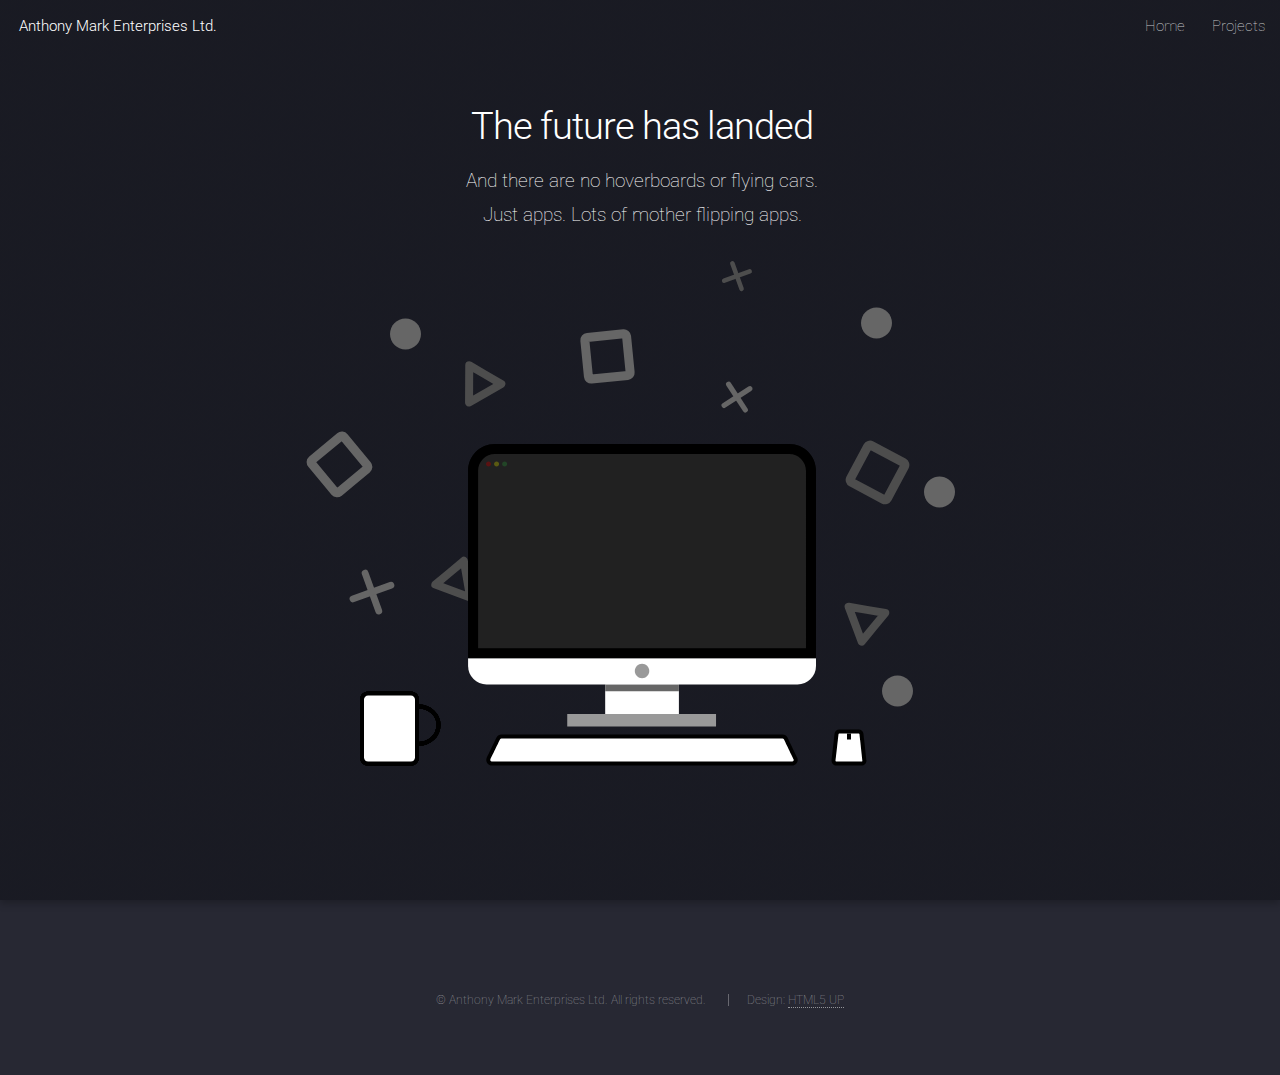
==== commit 630433d3: "Addin bodymovin" ====
--- a/index.html
+++ b/index.html
@@ -40,9 +40,9 @@
 					<p>And there are no hoverboards or flying cars.<br />
 						Just apps. Lots of mother flipping apps.</p>
 
-						<div id="bm"> </div>
+					<div id="bm"> </div>
 				</header>
-				
+
 
 			</div>
 		</section>
--- a/assets/css/main.css
+++ b/assets/css/main.css
@@ -3631,8 +3631,8 @@
 	top: 0;
 }
 #banner .content header .bm {
-	width: 500;
-	height: 282;
+	width: 500px;
+	height: 282px;
 }
 
 #banner .content .image {
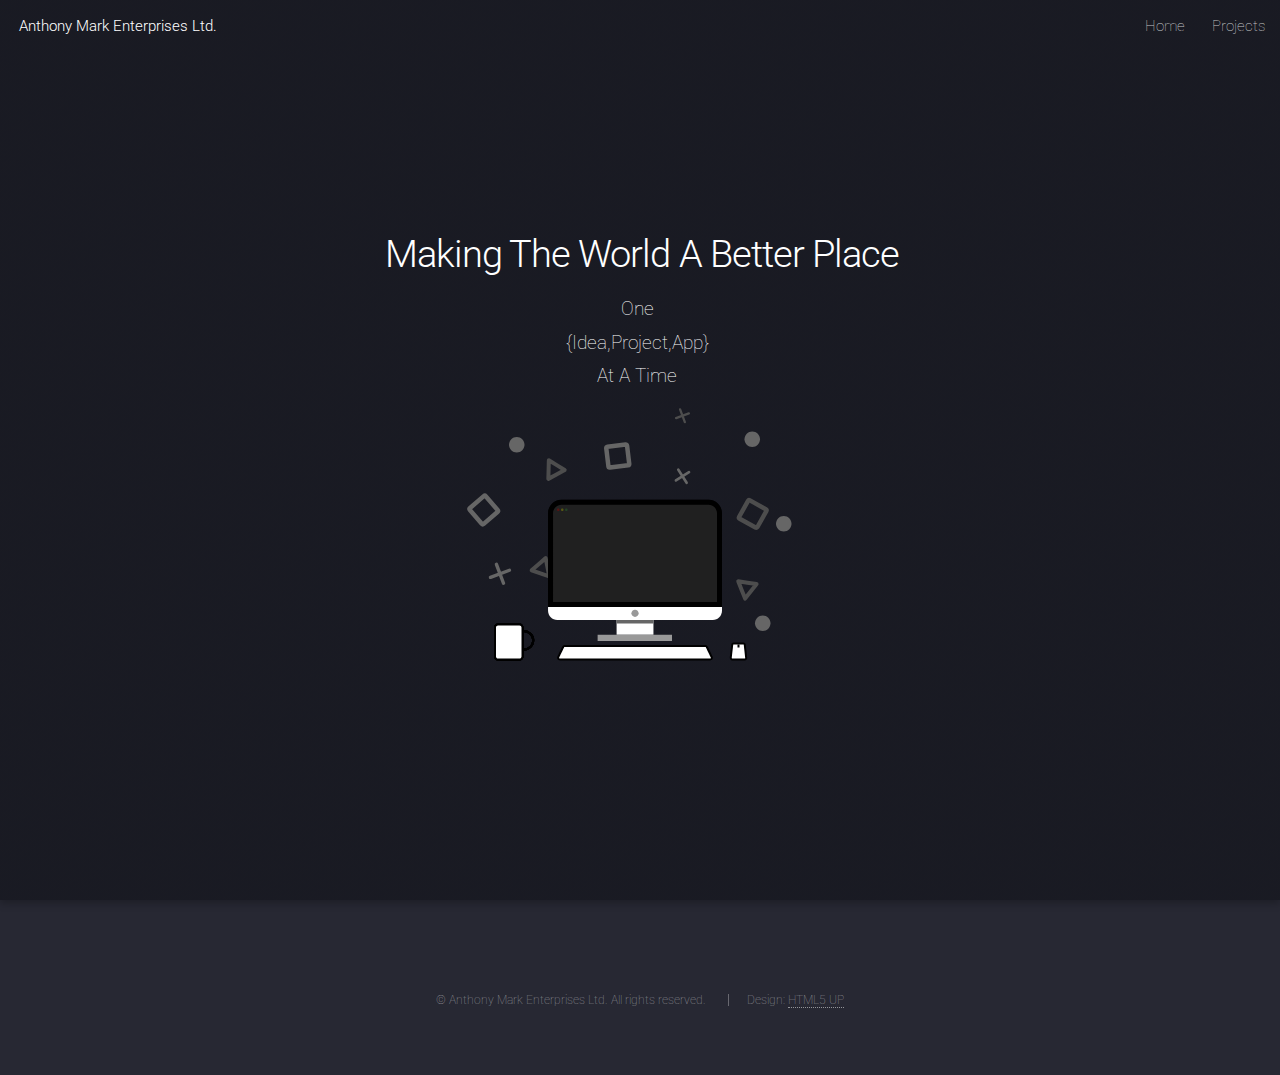
==== commit 08587b3e: "Addin bodymovin" ====
--- a/index.html
+++ b/index.html
@@ -36,9 +36,10 @@
 		<section id="banner">
 			<div class="content">
 				<header>
-					<h2>The future has landed</h2>
-					<p>And there are no hoverboards or flying cars.<br />
-						Just apps. Lots of mother flipping apps.</p>
+					<h2>Making The World A Better Place</h2>
+					<p> One</br>
+						{Idea,Project,App}</br>
+						At A Time</p>
 
 					<div id="bm"> </div>
 				</header>
--- a/assets/css/main.css
+++ b/assets/css/main.css
@@ -3627,10 +3627,10 @@
 }
 
 #banner .content header p {
-	margin: 0.5em 0 0 0;
+	margin: 0.5em 0.5em 0 0;
 	top: 0;
 }
-#banner .content header .bm {
+#banner .content header #bm {
 	width: 500px;
 	height: 282px;
 }
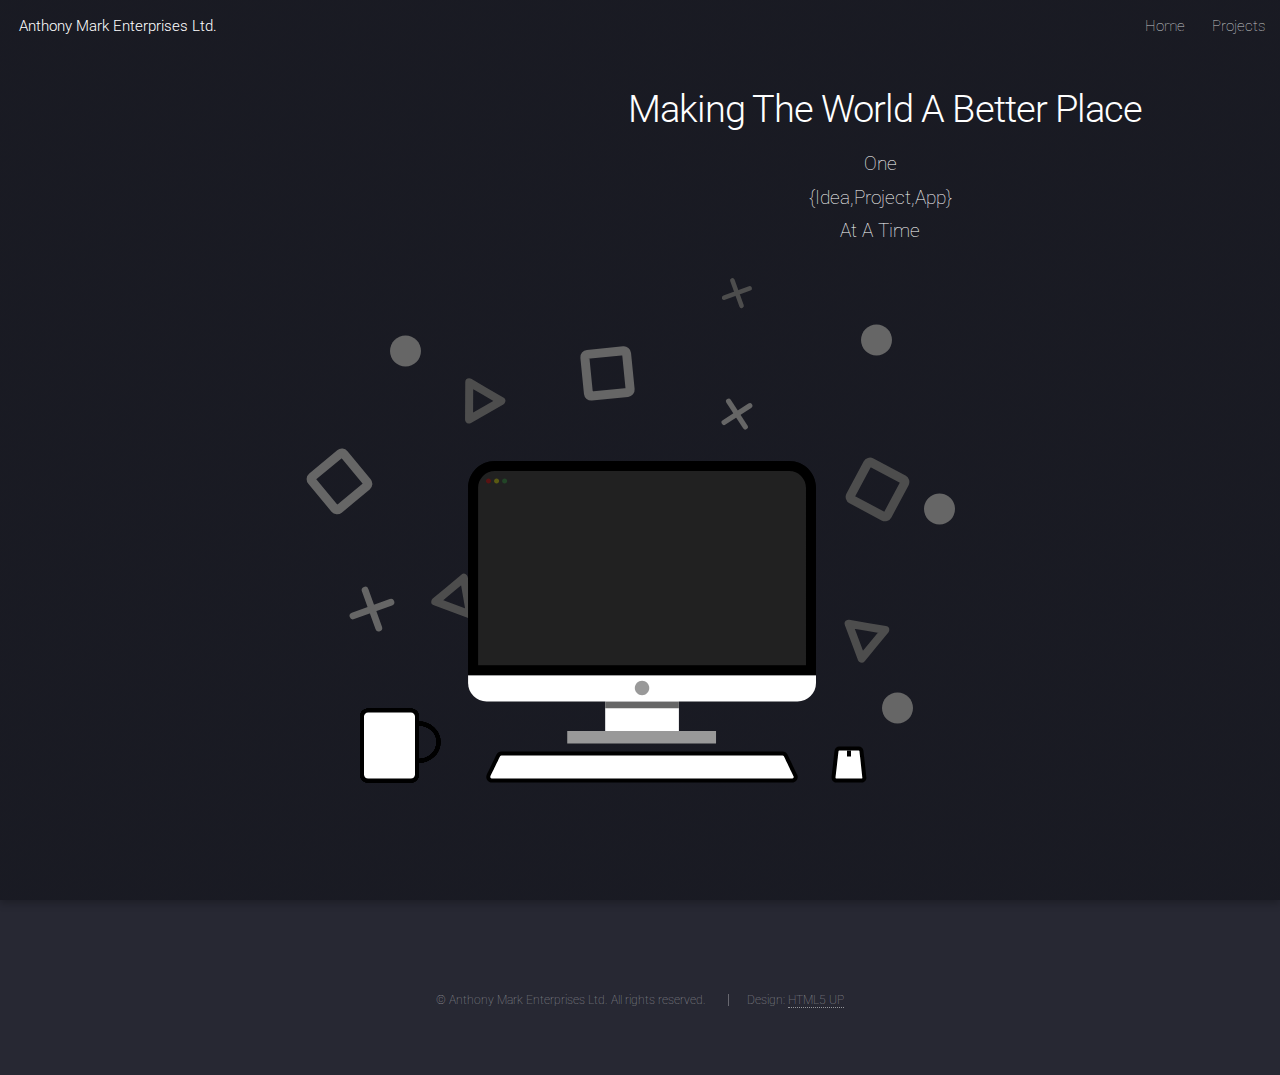
==== commit e3065a0a: "Addin bodymovin" ====
--- a/index.html
+++ b/index.html
@@ -41,9 +41,9 @@
 						{Idea,Project,App}</br>
 						At A Time</p>
 
-					<div id="bm"> </div>
+					
 				</header>
-
+				<div id="bm"> </div>
 
 			</div>
 		</section>
--- a/assets/css/main.css
+++ b/assets/css/main.css
@@ -3630,25 +3630,11 @@
 	margin: 0.5em 0.5em 0 0;
 	top: 0;
 }
-#banner .content header #bm {
-	width: 500px;
-	height: 282px;
-}
-
-#banner .content .image {
-	border-radius: 100%;
-	display: inline-block;
-	height: 18em;
-	margin-left: 3em;
-	vertical-align: middle;
-	width: 18em;
-}
-
-#banner .content .image img {
-	border-radius: 100%;
-	display: block;
-	width: 100%;
-}
+#banner .content #bm {
+	margin: auto;
+}
+
+
 
 body.is-touch #banner {
 	background-attachment: scroll;
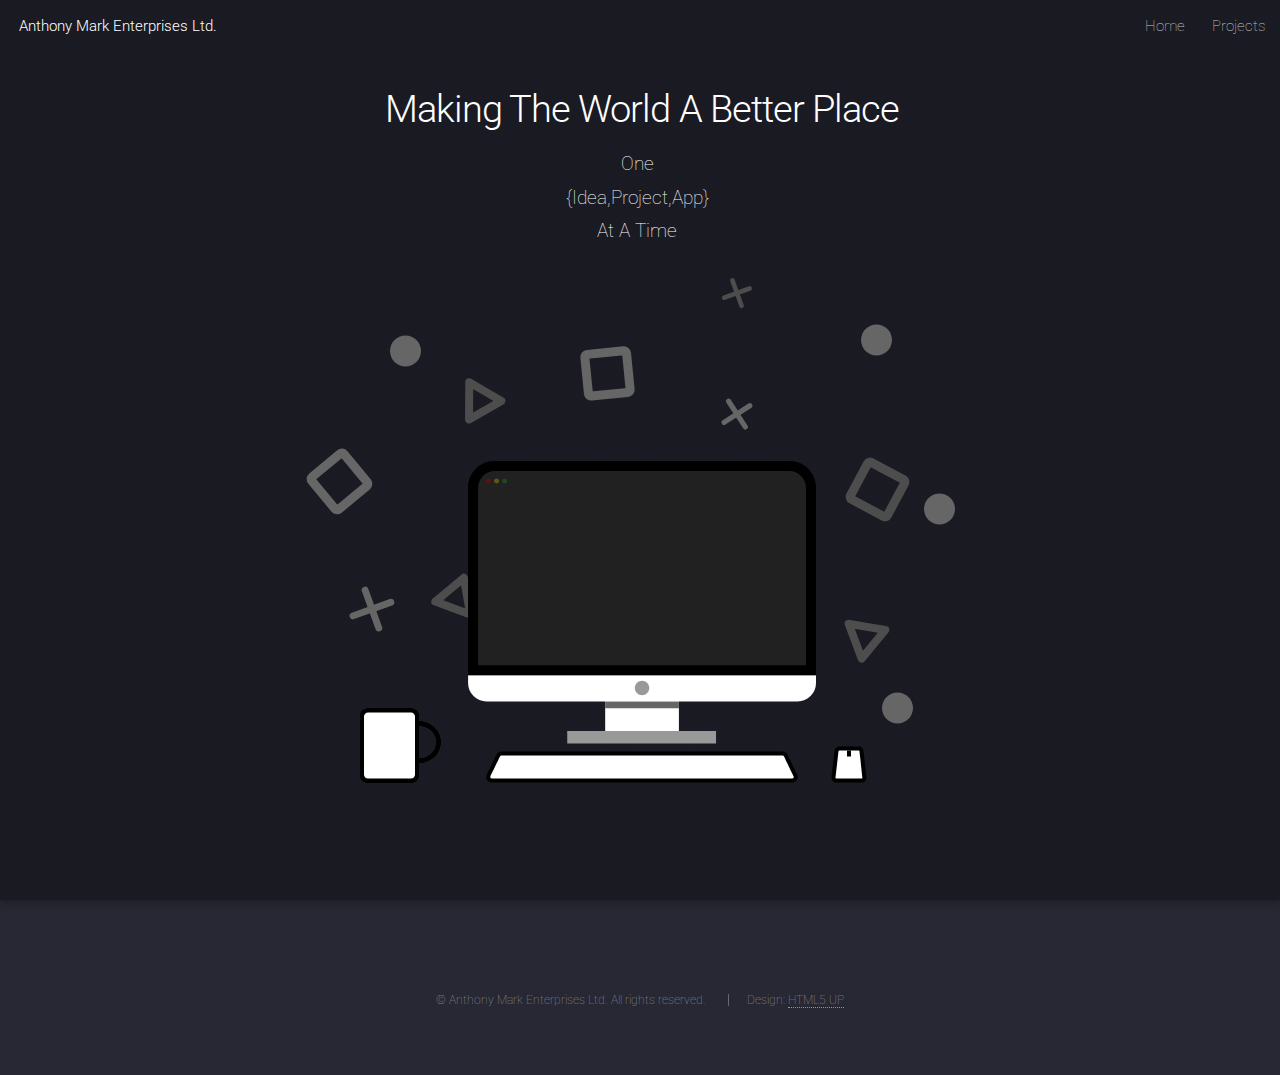
==== commit a935e59c: "Addin bodymovin" ====
--- a/index.html
+++ b/index.html
@@ -2,7 +2,7 @@
 <html>
 
 <head>
-	<title>Landed by HTML5 UP</title>
+	<title>AME</title>
 	<meta charset="utf-8" />
 	<meta name="viewport" content="width=device-width, initial-scale=1, user-scalable=no" />
 	<link rel="stylesheet" href="assets/css/main.css" />
--- a/assets/css/main.css
+++ b/assets/css/main.css
@@ -3616,7 +3616,6 @@
 }
 
 #banner .content header {
-	display: inline-block;
 	vertical-align: middle;
 	text-align: center;
 }
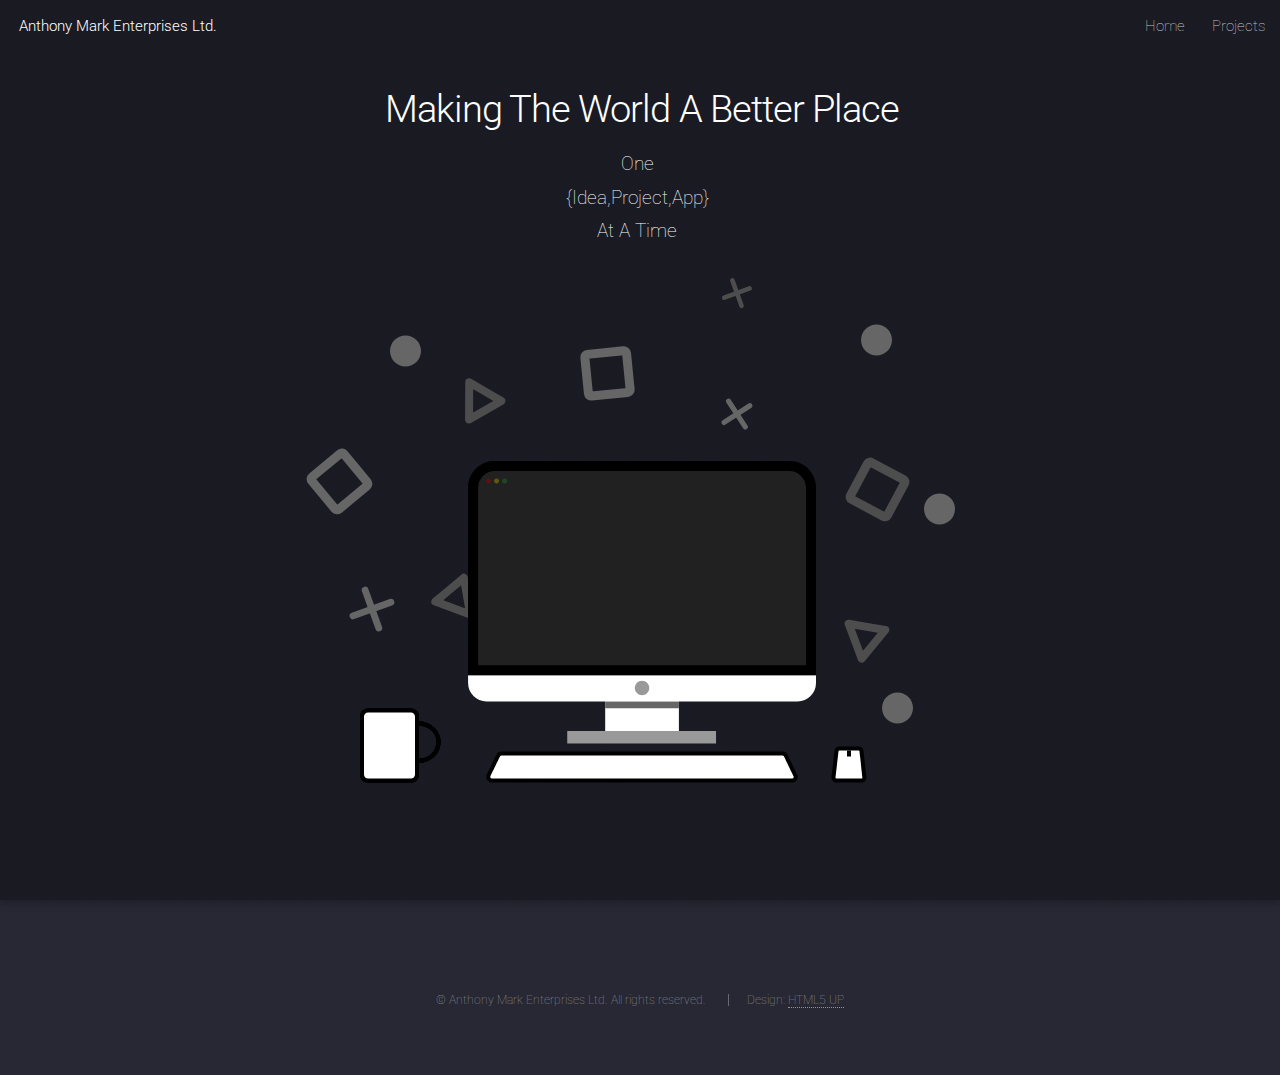
==== commit 9b04e509: "Privacy Page" ====
--- a/index.html
+++ b/index.html
@@ -22,7 +22,7 @@
 					<li>
 						<a href="#">Projects</a>
 						<ul>
-							<li><a href="">Gym Progress Tracker</a></li>
+							<li><a href="no-sidebar.html">Gym Progress Tracker</a></li>
 
 
 						</ul>
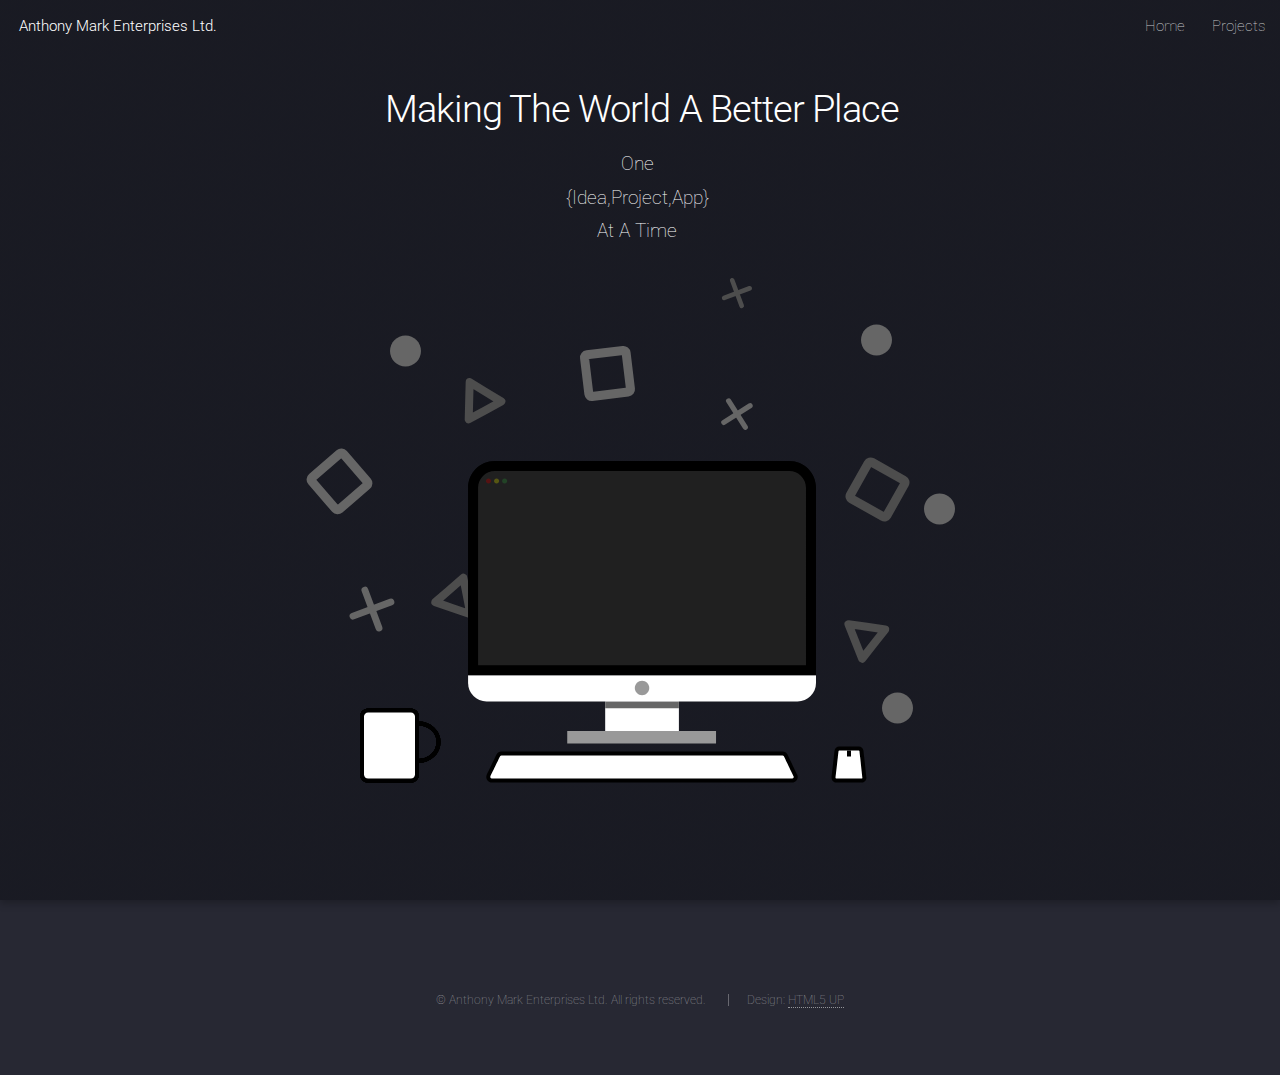
==== commit ae29dcfb: "Privacy Page" ====
--- a/index.html
+++ b/index.html
@@ -22,7 +22,7 @@
 					<li>
 						<a href="#">Projects</a>
 						<ul>
-							<li><a href="no-sidebar.html">Gym Progress Tracker</a></li>
+							<li><a href="gym-progress-tracker.html">Gym Progress Tracker</a></li>
 
 
 						</ul>
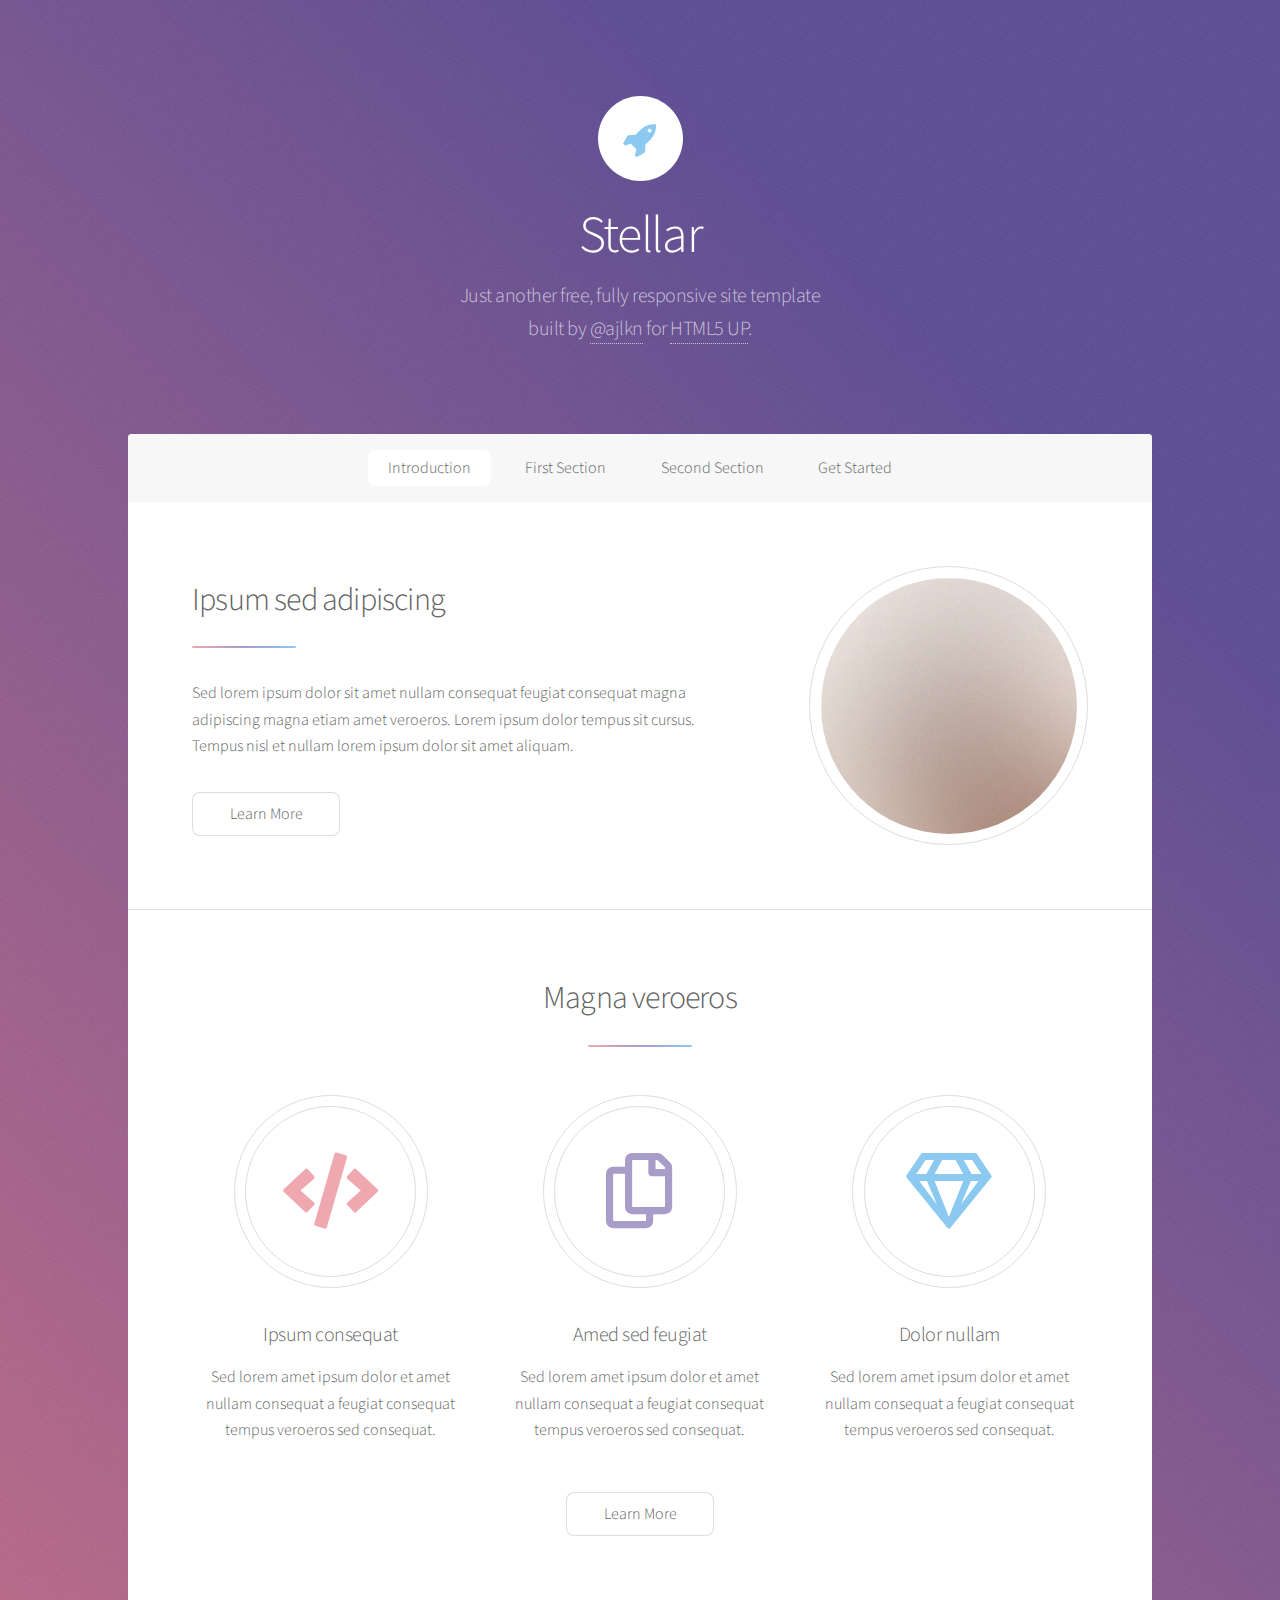
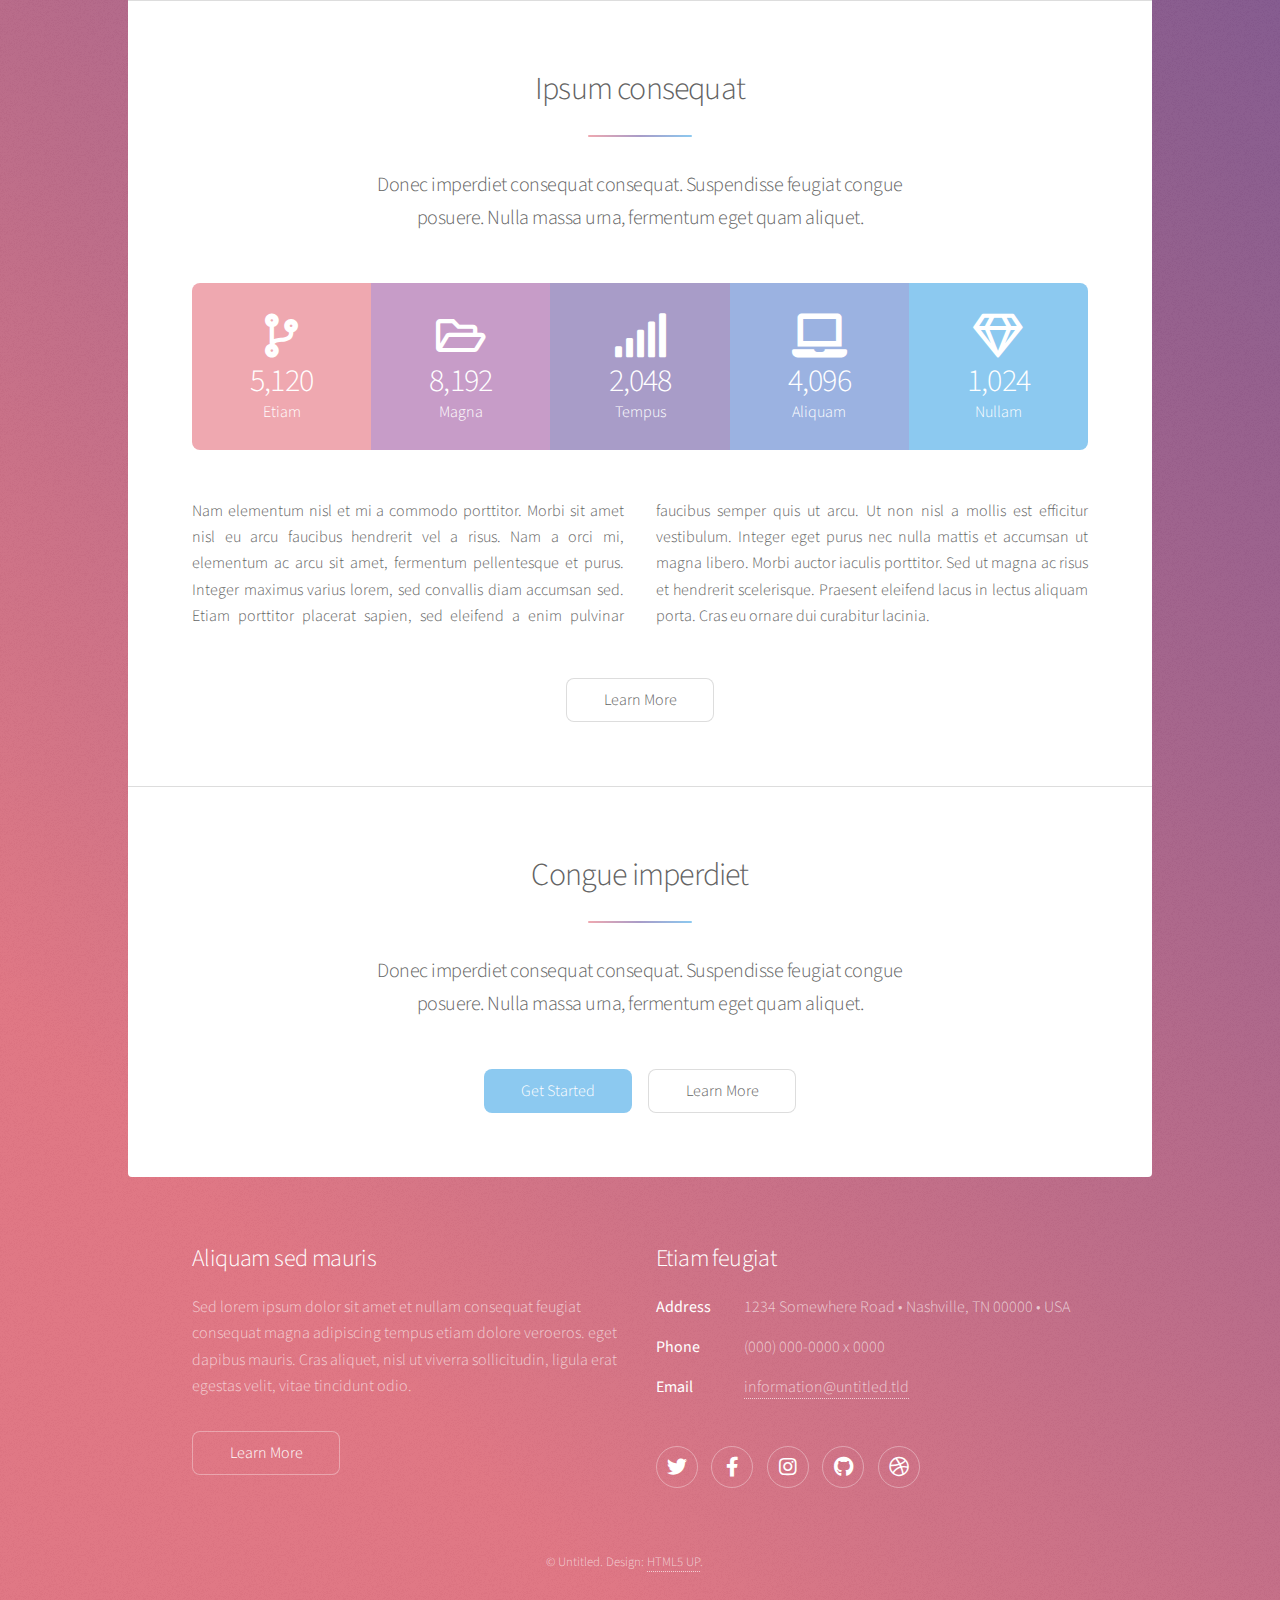
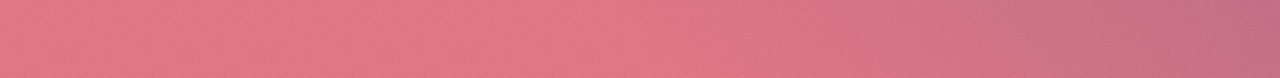
==== commit 94c8bc43: "stellar" ====
--- a/index.html
+++ b/index.html
@@ -1,74 +1,184 @@
 <!DOCTYPE HTML>
+<!--
+	Stellar by HTML5 UP
+	html5up.net | @ajlkn
+	Free for personal and commercial use under the CCA 3.0 license (html5up.net/license)
+-->
 <html>
+	<head>
+		<title>Stellar by HTML5 UP</title>
+		<meta charset="utf-8" />
+		<meta name="viewport" content="width=device-width, initial-scale=1, user-scalable=no" />
+		<link rel="stylesheet" href="assets/css/main.css" />
+		<noscript><link rel="stylesheet" href="assets/css/noscript.css" /></noscript>
+	</head>
+	<body class="is-preload">
 
-<head>
-	<title>AME</title>
-	<meta charset="utf-8" />
-	<meta name="viewport" content="width=device-width, initial-scale=1, user-scalable=no" />
-	<link rel="stylesheet" href="assets/css/main.css" />
-	<noscript>
-		<link rel="stylesheet" href="assets/css/noscript.css" /></noscript>
-</head>
+		<!-- Wrapper -->
+			<div id="wrapper">
 
-<body class="is-preload landing">
-	<div id="page-wrapper">
+				<!-- Header -->
+					<header id="header" class="alt">
+						<span class="logo"><img src="images/logo.svg" alt="" /></span>
+						<h1>Stellar</h1>
+						<p>Just another free, fully responsive site template<br />
+						built by <a href="https://twitter.com/ajlkn">@ajlkn</a> for <a href="https://html5up.net">HTML5 UP</a>.</p>
+					</header>
 
-		<!-- Header -->
-		<header id="header">
-			<h1 id="logo"><a href="index.html">Anthony Mark Enterprises Ltd.</a></h1>
-			<nav id="nav">
-				<ul>
-					<li><a href="index.html">Home</a></li>
-					<li>
-						<a href="#">Projects</a>
+				<!-- Nav -->
+					<nav id="nav">
 						<ul>
-							<li><a href="gym-progress-tracker.html">Gym Progress Tracker</a></li>
+							<li><a href="#intro" class="active">Introduction</a></li>
+							<li><a href="#first">First Section</a></li>
+							<li><a href="#second">Second Section</a></li>
+							<li><a href="#cta">Get Started</a></li>
+						</ul>
+					</nav>
 
+				<!-- Main -->
+					<div id="main">
 
-						</ul>
-					</li>
+						<!-- Introduction -->
+							<section id="intro" class="main">
+								<div class="spotlight">
+									<div class="content">
+										<header class="major">
+											<h2>Ipsum sed adipiscing</h2>
+										</header>
+										<p>Sed lorem ipsum dolor sit amet nullam consequat feugiat consequat magna
+										adipiscing magna etiam amet veroeros. Lorem ipsum dolor tempus sit cursus.
+										Tempus nisl et nullam lorem ipsum dolor sit amet aliquam.</p>
+										<ul class="actions">
+											<li><a href="generic.html" class="button">Learn More</a></li>
+										</ul>
+									</div>
+									<span class="image"><img src="images/pic01.jpg" alt="" /></span>
+								</div>
+							</section>
 
-				</ul>
-			</nav>
-		</header>
+						<!-- First Section -->
+							<section id="first" class="main special">
+								<header class="major">
+									<h2>Magna veroeros</h2>
+								</header>
+								<ul class="features">
+									<li>
+										<span class="icon solid major style1 fa-code"></span>
+										<h3>Ipsum consequat</h3>
+										<p>Sed lorem amet ipsum dolor et amet nullam consequat a feugiat consequat tempus veroeros sed consequat.</p>
+									</li>
+									<li>
+										<span class="icon major style3 fa-copy"></span>
+										<h3>Amed sed feugiat</h3>
+										<p>Sed lorem amet ipsum dolor et amet nullam consequat a feugiat consequat tempus veroeros sed consequat.</p>
+									</li>
+									<li>
+										<span class="icon major style5 fa-gem"></span>
+										<h3>Dolor nullam</h3>
+										<p>Sed lorem amet ipsum dolor et amet nullam consequat a feugiat consequat tempus veroeros sed consequat.</p>
+									</li>
+								</ul>
+								<footer class="major">
+									<ul class="actions special">
+										<li><a href="generic.html" class="button">Learn More</a></li>
+									</ul>
+								</footer>
+							</section>
 
-		<!-- Banner -->
-		<section id="banner">
-			<div class="content">
-				<header>
-					<h2>Making The World A Better Place</h2>
-					<p> One</br>
-						{Idea,Project,App}</br>
-						At A Time</p>
+						<!-- Second Section -->
+							<section id="second" class="main special">
+								<header class="major">
+									<h2>Ipsum consequat</h2>
+									<p>Donec imperdiet consequat consequat. Suspendisse feugiat congue<br />
+									posuere. Nulla massa urna, fermentum eget quam aliquet.</p>
+								</header>
+								<ul class="statistics">
+									<li class="style1">
+										<span class="icon solid fa-code-branch"></span>
+										<strong>5,120</strong> Etiam
+									</li>
+									<li class="style2">
+										<span class="icon fa-folder-open"></span>
+										<strong>8,192</strong> Magna
+									</li>
+									<li class="style3">
+										<span class="icon solid fa-signal"></span>
+										<strong>2,048</strong> Tempus
+									</li>
+									<li class="style4">
+										<span class="icon solid fa-laptop"></span>
+										<strong>4,096</strong> Aliquam
+									</li>
+									<li class="style5">
+										<span class="icon fa-gem"></span>
+										<strong>1,024</strong> Nullam
+									</li>
+								</ul>
+								<p class="content">Nam elementum nisl et mi a commodo porttitor. Morbi sit amet nisl eu arcu faucibus hendrerit vel a risus. Nam a orci mi, elementum ac arcu sit amet, fermentum pellentesque et purus. Integer maximus varius lorem, sed convallis diam accumsan sed. Etiam porttitor placerat sapien, sed eleifend a enim pulvinar faucibus semper quis ut arcu. Ut non nisl a mollis est efficitur vestibulum. Integer eget purus nec nulla mattis et accumsan ut magna libero. Morbi auctor iaculis porttitor. Sed ut magna ac risus et hendrerit scelerisque. Praesent eleifend lacus in lectus aliquam porta. Cras eu ornare dui curabitur lacinia.</p>
+								<footer class="major">
+									<ul class="actions special">
+										<li><a href="generic.html" class="button">Learn More</a></li>
+									</ul>
+								</footer>
+							</section>
 
-					
-				</header>
-				<div id="bm"> </div>
+						<!-- Get Started -->
+							<section id="cta" class="main special">
+								<header class="major">
+									<h2>Congue imperdiet</h2>
+									<p>Donec imperdiet consequat consequat. Suspendisse feugiat congue<br />
+									posuere. Nulla massa urna, fermentum eget quam aliquet.</p>
+								</header>
+								<footer class="major">
+									<ul class="actions special">
+										<li><a href="generic.html" class="button primary">Get Started</a></li>
+										<li><a href="generic.html" class="button">Learn More</a></li>
+									</ul>
+								</footer>
+							</section>
+
+					</div>
+
+				<!-- Footer -->
+					<footer id="footer">
+						<section>
+							<h2>Aliquam sed mauris</h2>
+							<p>Sed lorem ipsum dolor sit amet et nullam consequat feugiat consequat magna adipiscing tempus etiam dolore veroeros. eget dapibus mauris. Cras aliquet, nisl ut viverra sollicitudin, ligula erat egestas velit, vitae tincidunt odio.</p>
+							<ul class="actions">
+								<li><a href="generic.html" class="button">Learn More</a></li>
+							</ul>
+						</section>
+						<section>
+							<h2>Etiam feugiat</h2>
+							<dl class="alt">
+								<dt>Address</dt>
+								<dd>1234 Somewhere Road &bull; Nashville, TN 00000 &bull; USA</dd>
+								<dt>Phone</dt>
+								<dd>(000) 000-0000 x 0000</dd>
+								<dt>Email</dt>
+								<dd><a href="#">information@untitled.tld</a></dd>
+							</dl>
+							<ul class="icons">
+								<li><a href="#" class="icon brands fa-twitter alt"><span class="label">Twitter</span></a></li>
+								<li><a href="#" class="icon brands fa-facebook-f alt"><span class="label">Facebook</span></a></li>
+								<li><a href="#" class="icon brands fa-instagram alt"><span class="label">Instagram</span></a></li>
+								<li><a href="#" class="icon brands fa-github alt"><span class="label">GitHub</span></a></li>
+								<li><a href="#" class="icon brands fa-dribbble alt"><span class="label">Dribbble</span></a></li>
+							</ul>
+						</section>
+						<p class="copyright">&copy; Untitled. Design: <a href="https://html5up.net">HTML5 UP</a>.</p>
+					</footer>
 
 			</div>
-		</section>
 
-		<!-- Footer -->
-		<footer id="footer">
-			<ul class="copyright">
-				<li>&copy; Anthony Mark Enterprises Ltd. All rights reserved.</li>
-				<li>Design: <a href="http://html5up.net">HTML5 UP</a></li>
-			</ul>
-		</footer>
+		<!-- Scripts -->
+			<script src="assets/js/jquery.min.js"></script>
+			<script src="assets/js/jquery.scrollex.min.js"></script>
+			<script src="assets/js/jquery.scrolly.min.js"></script>
+			<script src="assets/js/browser.min.js"></script>
+			<script src="assets/js/breakpoints.min.js"></script>
+			<script src="assets/js/util.js"></script>
+			<script src="assets/js/main.js"></script>
 
-	</div>
-
-	<!-- Scripts -->
-	<script src="assets/js/jquery.min.js"></script>
-	<script src="assets/js/jquery.scrolly.min.js"></script>
-	<script src="assets/js/jquery.dropotron.min.js"></script>
-	<script src="assets/js/jquery.scrollex.min.js"></script>
-	<script src="assets/js/browser.min.js"></script>
-	<script src="assets/js/breakpoints.min.js"></script>
-	<script src="assets/js/util.js"></script>
-	<script src="assets/js/main.js"></script>
-	<script src="assets/js/bodymovin.js"></script>
-
-</body>
-
+	</body>
 </html>--- a/assets/css/main.css
+++ b/assets/css/main.css
@@ -1,130 +1,50 @@
-@import url("fontawesome-all.min.css");
-@import url("https://fonts.googleapis.com/css?family=Roboto:100,300,100italic,300italic");
-
-html,
-body,
-div,
-span,
-applet,
-object,
-iframe,
-h1,
-h2,
-h3,
-h4,
-h5,
-h6,
-p,
-blockquote,
-pre,
-a,
-abbr,
-acronym,
-address,
-big,
-cite,
-code,
-del,
-dfn,
-em,
-img,
-ins,
-kbd,
-q,
-s,
-samp,
-small,
-strike,
-strong,
-sub,
-sup,
-tt,
-var,
-b,
-u,
-i,
-center,
-dl,
-dt,
-dd,
-ol,
-ul,
-li,
-fieldset,
-form,
-label,
-legend,
-table,
-caption,
-tbody,
-tfoot,
-thead,
-tr,
-th,
-td,
-article,
-aside,
-canvas,
-details,
-embed,
-figure,
-figcaption,
-footer,
-header,
-hgroup,
-menu,
-nav,
-output,
-ruby,
-section,
-summary,
-time,
-mark,
-audio,
-video {
+@import url(fontawesome-all.min.css);
+@import 'https://fonts.googleapis.com/css?family=Source+Sans+Pro:300,400';
+
+/*
+	Stellar by HTML5 UP
+	html5up.net | @ajlkn
+	Free for personal and commercial use under the CCA 3.0 license (html5up.net/license)
+*/
+
+html, body, div, span, applet, object,
+iframe, h1, h2, h3, h4, h5, h6, p, blockquote,
+pre, a, abbr, acronym, address, big, cite,
+code, del, dfn, em, img, ins, kbd, q, s, samp,
+small, strike, strong, sub, sup, tt, var, b,
+u, i, center, dl, dt, dd, ol, ul, li, fieldset,
+form, label, legend, table, caption, tbody,
+tfoot, thead, tr, th, td, article, aside,
+canvas, details, embed, figure, figcaption,
+footer, header, hgroup, menu, nav, output, ruby,
+section, summary, time, mark, audio, video {
 	margin: 0;
 	padding: 0;
 	border: 0;
 	font-size: 100%;
 	font: inherit;
-	vertical-align: baseline;
-}
-
-article,
-aside,
-details,
-figcaption,
-figure,
-footer,
-header,
-hgroup,
-menu,
-nav,
-section {
-	display: block;
-}
+	vertical-align: baseline;}
+
+article, aside, details, figcaption, figure,
+footer, header, hgroup, menu, nav, section {
+	display: block;}
 
 body {
 	line-height: 1;
 }
 
-ol,
-ul {
+ol, ul {
 	list-style: none;
 }
 
-blockquote,
-q {
+blockquote, q {
 	quotes: none;
 }
 
-blockquote:before,
-blockquote:after,
-q:before,
-q:after {
-	content: '';
-	content: none;
-}
+	blockquote:before, blockquote:after, q:before, q:after {
+		content: '';
+		content: none;
+	}
 
 table {
 	border-collapse: collapse;
@@ -145,9 +65,7 @@
 	padding: 0;
 }
 
-input,
-select,
-textarea {
+input, select, textarea {
 	-moz-appearance: none;
 	-webkit-appearance: none;
 	-ms-appearance: none;
@@ -156,875 +74,264 @@
 
 /* Basic */
 
-html {
-	box-sizing: border-box;
-}
-
-*,
-*:before,
-*:after {
-	box-sizing: inherit;
-}
-
-html,
-body {
-	background: #1c1d26;
-}
-
-body.is-preload *,
-body.is-preload *:before,
-body.is-preload *:after {
-	-moz-animation: none !important;
-	-webkit-animation: none !important;
-	-ms-animation: none !important;
-	animation: none !important;
-	-moz-transition: none !important;
-	-webkit-transition: none !important;
-	-ms-transition: none !important;
-	transition: none !important;
-}
-
-body,
-input,
-select,
-textarea {
-	color: rgba(255, 255, 255, 0.75);
-	font-family: "Roboto", Helvetica, sans-serif;
-	font-size: 15pt;
-	font-weight: 100;
-	line-height: 1.75em;
-}
-
-a {
-	-moz-transition: border-color 0.2s ease-in-out, color 0.2s ease-in-out;
-	-webkit-transition: border-color 0.2s ease-in-out, color 0.2s ease-in-out;
-	-ms-transition: border-color 0.2s ease-in-out, color 0.2s ease-in-out;
-	transition: border-color 0.2s ease-in-out, color 0.2s ease-in-out;
-	border-bottom: dotted 1px;
-	color: #e44c65;
-	text-decoration: none;
-}
-
-a:hover {
-	color: #e44c65 !important;
-	border-bottom-color: transparent;
-}
-
-strong,
-b {
-	color: #ffffff;
-	font-weight: 300;
-}
-
-em,
-i {
-	font-style: italic;
-}
-
-p {
-	margin: 0 0 2em 0;
-}
-
-h1,
-h2,
-h3,
-h4,
-h5,
-h6 {
-	color: #ffffff;
-	font-weight: 300;
-	line-height: 1em;
-	margin: 0 0 1em 0;
-}
-
-h1 a,
-h2 a,
-h3 a,
-h4 a,
-h5 a,
-h6 a {
-	color: inherit;
-	border: 0;
-}
-
-h2 {
-	font-size: 2em;
-	line-height: 1.5em;
-	letter-spacing: -0.025em;
-}
-
-h3 {
-	font-size: 1.35em;
-	line-height: 1.5em;
-}
-
-h4 {
-	font-size: 1.1em;
-	line-height: 1.5em;
-}
-
-h5 {
-	font-size: 0.9em;
-	line-height: 1.5em;
-}
-
-h6 {
-	font-size: 0.7em;
-	line-height: 1.5em;
-}
-
-sub {
-	font-size: 0.8em;
-	position: relative;
-	top: 0.5em;
-}
-
-sup {
-	font-size: 0.8em;
-	position: relative;
-	top: -0.5em;
-}
-
-hr {
-	border: 0;
-	border-bottom: solid 1px rgba(255, 255, 255, 0.3);
-	margin: 3em 0;
-}
-
-hr.major {
-	margin: 4em 0;
-}
-
-blockquote {
-	border-left: solid 4px rgba(255, 255, 255, 0.3);
-	font-style: italic;
-	margin: 0 0 2em 0;
-	padding: 0.5em 0 0.5em 2em;
-}
-
-code {
-	background: rgba(255, 255, 255, 0.075);
-	border-radius: 4px;
-	font-family: "Courier New", monospace;
-	font-size: 0.9em;
-	margin: 0 0.25em;
-	padding: 0.25em 0.65em;
-}
-
-pre {
-	-webkit-overflow-scrolling: touch;
-	font-family: "Courier New", monospace;
-	font-size: 0.9em;
-	margin: 0 0 2em 0;
-}
-
-pre code {
-	display: block;
-	line-height: 1.75em;
-	padding: 1em 1.5em;
-	overflow-x: auto;
-}
-
-.align-left {
-	text-align: left;
-}
-
-.align-center {
-	text-align: center;
-}
-
-.align-right {
-	text-align: right;
-}
-
-/* Loader */
-
-@-moz-keyframes spinner-show {
-	0% {
-		opacity: 0;
-	}
-
-	100% {
-		opacity: 1;
-	}
-}
-
-@-webkit-keyframes spinner-show {
-	0% {
-		opacity: 0;
-	}
-
-	100% {
-		opacity: 1;
-	}
-}
-
-@-ms-keyframes spinner-show {
-	0% {
-		opacity: 0;
-	}
-
-	100% {
-		opacity: 1;
-	}
-}
-
-@keyframes spinner-show {
-	0% {
-		opacity: 0;
-	}
-
-	100% {
-		opacity: 1;
-	}
-}
-
-@-moz-keyframes spinner-hide {
-	0% {
-		color: rgba(255, 255, 255, 0.15);
-		z-index: 100001;
-		-moz-transform: scale(1) rotate(0deg);
-		-webkit-transform: scale(1) rotate(0deg);
-		-ms-transform: scale(1) rotate(0deg);
-		transform: scale(1) rotate(0deg);
-	}
-
-	99% {
-		color: #1c1d26;
-		z-index: 100001;
-		-moz-transform: scale(0.5) rotate(360deg);
-		-webkit-transform: scale(0.5) rotate(360deg);
-		-ms-transform: scale(0.5) rotate(360deg);
-		transform: scale(0.5) rotate(360deg);
-	}
-
-	100% {
-		color: #1c1d26;
-		z-index: -1;
-		-moz-transform: scale(0.5) rotate(360deg);
-		-webkit-transform: scale(0.5) rotate(360deg);
-		-ms-transform: scale(0.5) rotate(360deg);
-		transform: scale(0.5) rotate(360deg);
-	}
-}
-
-@-webkit-keyframes spinner-hide {
-	0% {
-		color: rgba(255, 255, 255, 0.15);
-		z-index: 100001;
-		-moz-transform: scale(1) rotate(0deg);
-		-webkit-transform: scale(1) rotate(0deg);
-		-ms-transform: scale(1) rotate(0deg);
-		transform: scale(1) rotate(0deg);
-	}
-
-	99% {
-		color: #1c1d26;
-		z-index: 100001;
-		-moz-transform: scale(0.5) rotate(360deg);
-		-webkit-transform: scale(0.5) rotate(360deg);
-		-ms-transform: scale(0.5) rotate(360deg);
-		transform: scale(0.5) rotate(360deg);
-	}
-
-	100% {
-		color: #1c1d26;
-		z-index: -1;
-		-moz-transform: scale(0.5) rotate(360deg);
-		-webkit-transform: scale(0.5) rotate(360deg);
-		-ms-transform: scale(0.5) rotate(360deg);
-		transform: scale(0.5) rotate(360deg);
-	}
-}
-
-@-ms-keyframes spinner-hide {
-	0% {
-		color: rgba(255, 255, 255, 0.15);
-		z-index: 100001;
-		-moz-transform: scale(1) rotate(0deg);
-		-webkit-transform: scale(1) rotate(0deg);
-		-ms-transform: scale(1) rotate(0deg);
-		transform: scale(1) rotate(0deg);
-	}
-
-	99% {
-		color: #1c1d26;
-		z-index: 100001;
-		-moz-transform: scale(0.5) rotate(360deg);
-		-webkit-transform: scale(0.5) rotate(360deg);
-		-ms-transform: scale(0.5) rotate(360deg);
-		transform: scale(0.5) rotate(360deg);
-	}
-
-	100% {
-		color: #1c1d26;
-		z-index: -1;
-		-moz-transform: scale(0.5) rotate(360deg);
-		-webkit-transform: scale(0.5) rotate(360deg);
-		-ms-transform: scale(0.5) rotate(360deg);
-		transform: scale(0.5) rotate(360deg);
-	}
-}
-
-@keyframes spinner-hide {
-	0% {
-		color: rgba(255, 255, 255, 0.15);
-		z-index: 100001;
-		-moz-transform: scale(1) rotate(0deg);
-		-webkit-transform: scale(1) rotate(0deg);
-		-ms-transform: scale(1) rotate(0deg);
-		transform: scale(1) rotate(0deg);
-	}
-
-	99% {
-		color: #1c1d26;
-		z-index: 100001;
-		-moz-transform: scale(0.5) rotate(360deg);
-		-webkit-transform: scale(0.5) rotate(360deg);
-		-ms-transform: scale(0.5) rotate(360deg);
-		transform: scale(0.5) rotate(360deg);
-	}
-
-	100% {
-		color: #1c1d26;
-		z-index: -1;
-		-moz-transform: scale(0.5) rotate(360deg);
-		-webkit-transform: scale(0.5) rotate(360deg);
-		-ms-transform: scale(0.5) rotate(360deg);
-		transform: scale(0.5) rotate(360deg);
-	}
-}
-
-@-moz-keyframes spinner-rotate {
-	0% {
-		-moz-transform: scale(1) rotate(0deg);
-		-webkit-transform: scale(1) rotate(0deg);
-		-ms-transform: scale(1) rotate(0deg);
-		transform: scale(1) rotate(0deg);
-	}
-
-	100% {
-		-moz-transform: scale(1) rotate(360deg);
-		-webkit-transform: scale(1) rotate(360deg);
-		-ms-transform: scale(1) rotate(360deg);
-		transform: scale(1) rotate(360deg);
-	}
-}
-
-@-webkit-keyframes spinner-rotate {
-	0% {
-		-moz-transform: scale(1) rotate(0deg);
-		-webkit-transform: scale(1) rotate(0deg);
-		-ms-transform: scale(1) rotate(0deg);
-		transform: scale(1) rotate(0deg);
-	}
-
-	100% {
-		-moz-transform: scale(1) rotate(360deg);
-		-webkit-transform: scale(1) rotate(360deg);
-		-ms-transform: scale(1) rotate(360deg);
-		transform: scale(1) rotate(360deg);
-	}
-}
-
-@-ms-keyframes spinner-rotate {
-	0% {
-		-moz-transform: scale(1) rotate(0deg);
-		-webkit-transform: scale(1) rotate(0deg);
-		-ms-transform: scale(1) rotate(0deg);
-		transform: scale(1) rotate(0deg);
-	}
-
-	100% {
-		-moz-transform: scale(1) rotate(360deg);
-		-webkit-transform: scale(1) rotate(360deg);
-		-ms-transform: scale(1) rotate(360deg);
-		transform: scale(1) rotate(360deg);
-	}
-}
-
-@keyframes spinner-rotate {
-	0% {
-		-moz-transform: scale(1) rotate(0deg);
-		-webkit-transform: scale(1) rotate(0deg);
-		-ms-transform: scale(1) rotate(0deg);
-		transform: scale(1) rotate(0deg);
-	}
-
-	100% {
-		-moz-transform: scale(1) rotate(360deg);
-		-webkit-transform: scale(1) rotate(360deg);
-		-ms-transform: scale(1) rotate(360deg);
-		transform: scale(1) rotate(360deg);
-	}
-}
-
-@-moz-keyframes overlay-hide {
-	0% {
-		opacity: 1;
-		z-index: 100000;
-	}
-
-	15% {
-		opacity: 1;
-		z-index: 100000;
-	}
-
-	99% {
-		opacity: 0;
-		z-index: 100000;
-	}
-
-	100% {
-		opacity: 0;
-		z-index: -1;
-	}
-}
-
-@-webkit-keyframes overlay-hide {
-	0% {
-		opacity: 1;
-		z-index: 100000;
-	}
-
-	15% {
-		opacity: 1;
-		z-index: 100000;
-	}
-
-	99% {
-		opacity: 0;
-		z-index: 100000;
-	}
-
-	100% {
-		opacity: 0;
-		z-index: -1;
-	}
-}
-
-@-ms-keyframes overlay-hide {
-	0% {
-		opacity: 1;
-		z-index: 100000;
-	}
-
-	15% {
-		opacity: 1;
-		z-index: 100000;
-	}
-
-	99% {
-		opacity: 0;
-		z-index: 100000;
-	}
-
-	100% {
-		opacity: 0;
-		z-index: -1;
-	}
-}
-
-@keyframes overlay-hide {
-	0% {
-		opacity: 1;
-		z-index: 100000;
-	}
-
-	15% {
-		opacity: 1;
-		z-index: 100000;
-	}
-
-	99% {
-		opacity: 0;
-		z-index: 100000;
-	}
-
-	100% {
-		opacity: 0;
-		z-index: -1;
-	}
-}
-
-body.landing {
-	text-decoration: none;
-}
-
-body.landing:before {
-	-moz-osx-font-smoothing: grayscale;
-	-webkit-font-smoothing: antialiased;
-	display: inline-block;
-	font-style: normal;
-	font-variant: normal;
-	text-rendering: auto;
-	line-height: 1;
-	text-transform: none !important;
-	font-family: 'Font Awesome 5 Free';
-	font-weight: 900;
-}
-
-body.landing:before {
-	-moz-animation: spinner-show 1.5s 1 0.25s ease forwards, spinner-hide 0.25s ease-in-out forwards !important;
-	-webkit-animation: spinner-show 1.5s 1 0.25s ease forwards, spinner-hide 0.25s ease-in-out forwards !important;
-	-ms-animation: spinner-show 1.5s 1 0.25s ease forwards, spinner-hide 0.25s ease-in-out forwards !important;
-	animation: spinner-show 1.5s 1 0.25s ease forwards, spinner-hide 0.25s ease-in-out forwards !important;
-	-moz-transform-origin: 50% 50%;
-	-webkit-transform-origin: 50% 50%;
-	-ms-transform-origin: 50% 50%;
-	transform-origin: 50% 50%;
-	color: rgba(255, 255, 255, 0.15);
-	content: '\f1ce';
-	cursor: default;
-	display: block;
-	font-size: 2em;
-	height: 2em;
-	left: 50%;
-	line-height: 2em;
-	margin: -1em 0 0 -1em;
-	opacity: 0;
-	position: fixed;
-	text-align: center;
-	top: 50%;
-	width: 2em;
-	z-index: -1;
-}
-
-body.landing:after {
-	-moz-animation: overlay-hide 1.5s ease-in forwards !important;
-	-webkit-animation: overlay-hide 1.5s ease-in forwards !important;
-	-ms-animation: overlay-hide 1.5s ease-in forwards !important;
-	animation: overlay-hide 1.5s ease-in forwards !important;
-	background: #1c1d26;
-	content: '';
-	display: block;
-	height: 100%;
-	left: 0;
-	opacity: 0;
-	position: fixed;
-	top: 0;
-	width: 100%;
-	z-index: -1;
-}
-
-body.landing.is-preload:before {
-	-moz-animation: spinner-show 1.5s 1 0.25s ease forwards, spinner-rotate 0.75s infinite linear !important;
-	-webkit-animation: spinner-show 1.5s 1 0.25s ease forwards, spinner-rotate 0.75s infinite linear !important;
-	-ms-animation: spinner-show 1.5s 1 0.25s ease forwards, spinner-rotate 0.75s infinite linear !important;
-	animation: spinner-show 1.5s 1 0.25s ease forwards, spinner-rotate 0.75s infinite linear !important;
-	z-index: 100001;
-}
-
-body.landing.is-preload:after {
-	-moz-animation: none !important;
-	-webkit-animation: none !important;
-	-ms-animation: none !important;
-	animation: none !important;
-	opacity: 1;
-	z-index: 100000;
-}
-
-@media (-webkit-min-device-pixel-ratio: 2) {
-
-	body.landing:before {
-		line-height: 2.025em;
-	}
-
-}
-
-/* Container */
-
-.container {
-	margin: 0 auto;
-	max-width: calc(100% - 4em);
-	width: 70em;
-}
-
-.container.xsmall {
-	width: 17.5em;
-}
-
-.container.small {
-	width: 35em;
-}
-
-.container.medium {
-	width: 52.5em;
-}
-
-.container.large {
-	width: 87.5em;
-}
-
-.container.xlarge {
-	width: 105em;
-}
-
-.container.max {
-	width: 100%;
-}
-
-@media screen and (max-width: 1280px) {
-
-	.container {
-		width: 90%;
-		max-width: 100%;
-	}
-
-}
-
-@media screen and (max-width: 980px) {
-
-	.container {
-		width: 100% !important;
-	}
-
-}
+	@-ms-viewport {
+		width: device-width;
+	}
+
+	body {
+		-ms-overflow-style: scrollbar;
+	}
+
+	@media screen and (max-width: 480px) {
+
+		html, body {
+			min-width: 320px;
+		}
+
+	}
+
+	html {
+		box-sizing: border-box;
+	}
+
+	*, *:before, *:after {
+		box-sizing: inherit;
+	}
+
+	body {
+		background-color: #935d8c;
+		background-image: url("images/overlay.png"), -moz-linear-gradient(45deg, #e37682 15%, #5f4d93 85%);
+		background-image: url("images/overlay.png"), -webkit-linear-gradient(45deg, #e37682 15%, #5f4d93 85%);
+		background-image: url("images/overlay.png"), -ms-linear-gradient(45deg, #e37682 15%, #5f4d93 85%);
+		background-image: url("images/overlay.png"), linear-gradient(45deg, #e37682 15%, #5f4d93 85%);
+	}
+
+		body.is-preload *, body.is-preload *:before, body.is-preload *:after {
+			-moz-animation: none !important;
+			-webkit-animation: none !important;
+			-ms-animation: none !important;
+			animation: none !important;
+			-moz-transition: none !important;
+			-webkit-transition: none !important;
+			-ms-transition: none !important;
+			transition: none !important;
+		}
+
+/* Type */
+
+	body {
+		background-color: #935d8c;
+		color: rgba(255, 255, 255, 0.65);
+	}
+
+	body, input, select, textarea {
+		font-family: "Source Sans Pro", Helvetica, sans-serif;
+		font-size: 17pt;
+		font-weight: 300;
+		line-height: 1.65;
+	}
+
+		@media screen and (max-width: 1680px) {
+
+			body, input, select, textarea {
+				font-size: 14pt;
+			}
+
+		}
+
+		@media screen and (max-width: 1280px) {
+
+			body, input, select, textarea {
+				font-size: 12pt;
+			}
+
+		}
+
+		@media screen and (max-width: 360px) {
+
+			body, input, select, textarea {
+				font-size: 11pt;
+			}
+
+		}
+
+	a {
+		-moz-transition: color 0.2s ease, border-bottom 0.2s ease;
+		-webkit-transition: color 0.2s ease, border-bottom 0.2s ease;
+		-ms-transition: color 0.2s ease, border-bottom 0.2s ease;
+		transition: color 0.2s ease, border-bottom 0.2s ease;
+		text-decoration: none;
+		border-bottom: dotted 1px;
+		color: inherit;
+	}
+
+		a:hover {
+			border-bottom-color: transparent;
+		}
+
+	strong, b {
+		font-weight: 400;
+	}
+
+	em, i {
+		font-style: italic;
+	}
+
+	p {
+		margin: 0 0 2em 0;
+	}
+
+		p.content {
+			-moz-columns: 20em 2;
+			-webkit-columns: 20em 2;
+			-ms-columns: 20em 2;
+			columns: 20em 2;
+			-moz-column-gap: 2em;
+			-webkit-column-gap: 2em;
+			-ms-column-gap: 2em;
+			column-gap: 2em;
+			text-align: justify;
+		}
+
+	h1, h2, h3, h4, h5, h6 {
+		font-weight: 300;
+		line-height: 1.5;
+		margin: 0 0 0.7em 0;
+		letter-spacing: -0.025em;
+	}
+
+		h1 a, h2 a, h3 a, h4 a, h5 a, h6 a {
+			color: inherit;
+			text-decoration: none;
+		}
+
+	h1 {
+		font-size: 2.5em;
+		line-height: 1.2;
+	}
+
+	h2 {
+		font-size: 1.5em;
+	}
+
+	h3 {
+		font-size: 1.25em;
+	}
+
+	h4 {
+		font-size: 1.1em;
+	}
+
+	h5 {
+		font-size: 0.9em;
+	}
+
+	h6 {
+		font-size: 0.7em;
+	}
+
+	@media screen and (max-width: 736px) {
+
+		h1 {
+			font-size: 2em;
+		}
+
+	}
+
+	sub {
+		font-size: 0.8em;
+		position: relative;
+		top: 0.5em;
+	}
+
+	sup {
+		font-size: 0.8em;
+		position: relative;
+		top: -0.5em;
+	}
+
+	blockquote {
+		border-left: solid 4px;
+		font-style: italic;
+		margin: 0 0 2em 0;
+		padding: 0.5em 0 0.5em 2em;
+	}
+
+	code {
+		border-radius: 8px;
+		border: solid 1px;
+		font-family: "Courier New", monospace;
+		font-size: 0.9em;
+		margin: 0 0.25em;
+		padding: 0.25em 0.65em;
+	}
+
+	pre {
+		-webkit-overflow-scrolling: touch;
+		font-family: "Courier New", monospace;
+		font-size: 0.9em;
+		margin: 0 0 2em 0;
+	}
+
+		pre code {
+			display: block;
+			line-height: 1.75;
+			padding: 1em 1.5em;
+			overflow-x: auto;
+		}
+
+	hr {
+		border: 0;
+		border-bottom: solid 1px;
+		margin: 2em 0;
+	}
+
+		hr.major {
+			margin: 3em 0;
+		}
+
+	.align-left {
+		text-align: left;
+	}
+
+	.align-center {
+		text-align: center;
+	}
+
+	.align-right {
+		text-align: right;
+	}
+
+	input, select, textarea {
+		color: #ffffff;
+	}
+
+	a:hover {
+		color: #ffffff;
+	}
+
+	strong, b {
+		color: #ffffff;
+	}
+
+	h1, h2, h3, h4, h5, h6 {
+		color: #ffffff;
+	}
+
+	blockquote {
+		border-left-color: rgba(255, 255, 255, 0.35);
+	}
+
+	code {
+		background: rgba(255, 255, 255, 0.075);
+		border-color: rgba(255, 255, 255, 0.35);
+	}
+
+	hr {
+		border-bottom-color: rgba(255, 255, 255, 0.35);
+	}
 
 /* Row */
-
-.row {
-	display: flex;
-	flex-wrap: wrap;
-	box-sizing: border-box;
-	align-items: stretch;
-}
-
-.row>* {
-	box-sizing: border-box;
-}
-
-.row.gtr-uniform>*> :last-child {
-	margin-bottom: 0;
-}
-
-.row.aln-left {
-	justify-content: flex-start;
-}
-
-.row.aln-center {
-	justify-content: center;
-}
-
-.row.aln-right {
-	justify-content: flex-end;
-}
-
-.row.aln-top {
-	align-items: flex-start;
-}
-
-.row.aln-middle {
-	align-items: center;
-}
-
-.row.aln-bottom {
-	align-items: flex-end;
-}
-
-.row>.imp {
-	order: -1;
-}
-
-.row>.col-1 {
-	width: 8.33333%;
-}
-
-.row>.off-1 {
-	margin-left: 8.33333%;
-}
-
-.row>.col-2 {
-	width: 16.66667%;
-}
-
-.row>.off-2 {
-	margin-left: 16.66667%;
-}
-
-.row>.col-3 {
-	width: 25%;
-}
-
-.row>.off-3 {
-	margin-left: 25%;
-}
-
-.row>.col-4 {
-	width: 33.33333%;
-}
-
-.row>.off-4 {
-	margin-left: 33.33333%;
-}
-
-.row>.col-5 {
-	width: 41.66667%;
-}
-
-.row>.off-5 {
-	margin-left: 41.66667%;
-}
-
-.row>.col-6 {
-	width: 50%;
-}
-
-.row>.off-6 {
-	margin-left: 50%;
-}
-
-.row>.col-7 {
-	width: 58.33333%;
-}
-
-.row>.off-7 {
-	margin-left: 58.33333%;
-}
-
-.row>.col-8 {
-	width: 66.66667%;
-}
-
-.row>.off-8 {
-	margin-left: 66.66667%;
-}
-
-.row>.col-9 {
-	width: 75%;
-}
-
-.row>.off-9 {
-	margin-left: 75%;
-}
-
-.row>.col-10 {
-	width: 83.33333%;
-}
-
-.row>.off-10 {
-	margin-left: 83.33333%;
-}
-
-.row>.col-11 {
-	width: 91.66667%;
-}
-
-.row>.off-11 {
-	margin-left: 91.66667%;
-}
-
-.row>.col-12 {
-	width: 100%;
-}
-
-.row>.off-12 {
-	margin-left: 100%;
-}
-
-.row.gtr-0 {
-	margin-top: 0;
-	margin-left: 0em;
-}
-
-.row.gtr-0>* {
-	padding: 0 0 0 0em;
-}
-
-.row.gtr-0.gtr-uniform {
-	margin-top: 0em;
-}
-
-.row.gtr-0.gtr-uniform>* {
-	padding-top: 0em;
-}
-
-.row.gtr-25 {
-	margin-top: 0;
-	margin-left: -0.625em;
-}
-
-.row.gtr-25>* {
-	padding: 0 0 0 0.625em;
-}
-
-.row.gtr-25.gtr-uniform {
-	margin-top: -0.625em;
-}
-
-.row.gtr-25.gtr-uniform>* {
-	padding-top: 0.625em;
-}
-
-.row.gtr-50 {
-	margin-top: 0;
-	margin-left: -1.25em;
-}
-
-.row.gtr-50>* {
-	padding: 0 0 0 1.25em;
-}
-
-.row.gtr-50.gtr-uniform {
-	margin-top: -1.25em;
-}
-
-.row.gtr-50.gtr-uniform>* {
-	padding-top: 1.25em;
-}
-
-.row {
-	margin-top: 0;
-	margin-left: -2.5em;
-}
-
-.row>* {
-	padding: 0 0 0 2.5em;
-}
-
-.row.gtr-uniform {
-	margin-top: -2.5em;
-}
-
-.row.gtr-uniform>* {
-	padding-top: 2.5em;
-}
-
-.row.gtr-150 {
-	margin-top: 0;
-	margin-left: -3.75em;
-}
-
-.row.gtr-150>* {
-	padding: 0 0 0 3.75em;
-}
-
-.row.gtr-150.gtr-uniform {
-	margin-top: -3.75em;
-}
-
-.row.gtr-150.gtr-uniform>* {
-	padding-top: 3.75em;
-}
-
-.row.gtr-200 {
-	margin-top: 0;
-	margin-left: -5em;
-}
-
-.row.gtr-200>* {
-	padding: 0 0 0 5em;
-}
-
-.row.gtr-200.gtr-uniform {
-	margin-top: -5em;
-}
-
-.row.gtr-200.gtr-uniform>* {
-	padding-top: 5em;
-}
-
-@media screen and (max-width: 1680px) {
 
 	.row {
 		display: flex;
@@ -1033,3208 +340,3446 @@
 		align-items: stretch;
 	}
 
-	.row>* {
-		box-sizing: border-box;
-	}
-
-	.row.gtr-uniform>*> :last-child {
-		margin-bottom: 0;
-	}
-
-	.row.aln-left {
-		justify-content: flex-start;
-	}
-
-	.row.aln-center {
-		justify-content: center;
-	}
-
-	.row.aln-right {
-		justify-content: flex-end;
-	}
-
-	.row.aln-top {
-		align-items: flex-start;
-	}
-
-	.row.aln-middle {
-		align-items: center;
-	}
-
-	.row.aln-bottom {
-		align-items: flex-end;
-	}
-
-	.row>.imp-xlarge {
-		order: -1;
-	}
-
-	.row>.col-1-xlarge {
-		width: 8.33333%;
-	}
-
-	.row>.off-1-xlarge {
-		margin-left: 8.33333%;
-	}
-
-	.row>.col-2-xlarge {
-		width: 16.66667%;
-	}
-
-	.row>.off-2-xlarge {
-		margin-left: 16.66667%;
-	}
-
-	.row>.col-3-xlarge {
-		width: 25%;
-	}
-
-	.row>.off-3-xlarge {
-		margin-left: 25%;
-	}
-
-	.row>.col-4-xlarge {
-		width: 33.33333%;
-	}
-
-	.row>.off-4-xlarge {
-		margin-left: 33.33333%;
-	}
-
-	.row>.col-5-xlarge {
-		width: 41.66667%;
-	}
-
-	.row>.off-5-xlarge {
-		margin-left: 41.66667%;
-	}
-
-	.row>.col-6-xlarge {
-		width: 50%;
-	}
-
-	.row>.off-6-xlarge {
-		margin-left: 50%;
-	}
-
-	.row>.col-7-xlarge {
-		width: 58.33333%;
-	}
-
-	.row>.off-7-xlarge {
-		margin-left: 58.33333%;
-	}
-
-	.row>.col-8-xlarge {
-		width: 66.66667%;
-	}
-
-	.row>.off-8-xlarge {
-		margin-left: 66.66667%;
-	}
-
-	.row>.col-9-xlarge {
-		width: 75%;
-	}
-
-	.row>.off-9-xlarge {
-		margin-left: 75%;
-	}
-
-	.row>.col-10-xlarge {
-		width: 83.33333%;
-	}
-
-	.row>.off-10-xlarge {
-		margin-left: 83.33333%;
-	}
-
-	.row>.col-11-xlarge {
-		width: 91.66667%;
-	}
-
-	.row>.off-11-xlarge {
-		margin-left: 91.66667%;
-	}
-
-	.row>.col-12-xlarge {
-		width: 100%;
-	}
-
-	.row>.off-12-xlarge {
-		margin-left: 100%;
-	}
-
-	.row.gtr-0 {
-		margin-top: 0;
-		margin-left: 0em;
-	}
-
-	.row.gtr-0>* {
-		padding: 0 0 0 0em;
-	}
-
-	.row.gtr-0.gtr-uniform {
-		margin-top: 0em;
-	}
-
-	.row.gtr-0.gtr-uniform>* {
-		padding-top: 0em;
-	}
-
-	.row.gtr-25 {
-		margin-top: 0;
-		margin-left: -0.625em;
-	}
-
-	.row.gtr-25>* {
-		padding: 0 0 0 0.625em;
-	}
-
-	.row.gtr-25.gtr-uniform {
-		margin-top: -0.625em;
-	}
-
-	.row.gtr-25.gtr-uniform>* {
-		padding-top: 0.625em;
-	}
-
-	.row.gtr-50 {
-		margin-top: 0;
-		margin-left: -1.25em;
-	}
-
-	.row.gtr-50>* {
-		padding: 0 0 0 1.25em;
-	}
-
-	.row.gtr-50.gtr-uniform {
-		margin-top: -1.25em;
-	}
-
-	.row.gtr-50.gtr-uniform>* {
-		padding-top: 1.25em;
-	}
-
-	.row {
-		margin-top: 0;
-		margin-left: -2.5em;
-	}
-
-	.row>* {
-		padding: 0 0 0 2.5em;
-	}
-
-	.row.gtr-uniform {
-		margin-top: -2.5em;
-	}
-
-	.row.gtr-uniform>* {
-		padding-top: 2.5em;
-	}
-
-	.row.gtr-150 {
-		margin-top: 0;
-		margin-left: -3.75em;
-	}
-
-	.row.gtr-150>* {
-		padding: 0 0 0 3.75em;
-	}
-
-	.row.gtr-150.gtr-uniform {
-		margin-top: -3.75em;
-	}
-
-	.row.gtr-150.gtr-uniform>* {
-		padding-top: 3.75em;
-	}
-
-	.row.gtr-200 {
-		margin-top: 0;
-		margin-left: -5em;
-	}
-
-	.row.gtr-200>* {
-		padding: 0 0 0 5em;
-	}
-
-	.row.gtr-200.gtr-uniform {
-		margin-top: -5em;
-	}
-
-	.row.gtr-200.gtr-uniform>* {
-		padding-top: 5em;
-	}
-
-}
-
-@media screen and (max-width: 1280px) {
-
-	.row {
-		display: flex;
-		flex-wrap: wrap;
-		box-sizing: border-box;
-		align-items: stretch;
-	}
-
-	.row>* {
-		box-sizing: border-box;
-	}
-
-	.row.gtr-uniform>*> :last-child {
-		margin-bottom: 0;
-	}
-
-	.row.aln-left {
-		justify-content: flex-start;
-	}
-
-	.row.aln-center {
-		justify-content: center;
-	}
-
-	.row.aln-right {
-		justify-content: flex-end;
-	}
-
-	.row.aln-top {
-		align-items: flex-start;
-	}
-
-	.row.aln-middle {
-		align-items: center;
-	}
-
-	.row.aln-bottom {
-		align-items: flex-end;
-	}
-
-	.row>.imp-large {
-		order: -1;
-	}
-
-	.row>.col-1-large {
-		width: 8.33333%;
-	}
-
-	.row>.off-1-large {
-		margin-left: 8.33333%;
-	}
-
-	.row>.col-2-large {
-		width: 16.66667%;
-	}
-
-	.row>.off-2-large {
-		margin-left: 16.66667%;
-	}
-
-	.row>.col-3-large {
-		width: 25%;
-	}
-
-	.row>.off-3-large {
-		margin-left: 25%;
-	}
-
-	.row>.col-4-large {
-		width: 33.33333%;
-	}
-
-	.row>.off-4-large {
-		margin-left: 33.33333%;
-	}
-
-	.row>.col-5-large {
-		width: 41.66667%;
-	}
-
-	.row>.off-5-large {
-		margin-left: 41.66667%;
-	}
-
-	.row>.col-6-large {
-		width: 50%;
-	}
-
-	.row>.off-6-large {
-		margin-left: 50%;
-	}
-
-	.row>.col-7-large {
-		width: 58.33333%;
-	}
-
-	.row>.off-7-large {
-		margin-left: 58.33333%;
-	}
-
-	.row>.col-8-large {
-		width: 66.66667%;
-	}
-
-	.row>.off-8-large {
-		margin-left: 66.66667%;
-	}
-
-	.row>.col-9-large {
-		width: 75%;
-	}
-
-	.row>.off-9-large {
-		margin-left: 75%;
-	}
-
-	.row>.col-10-large {
-		width: 83.33333%;
-	}
-
-	.row>.off-10-large {
-		margin-left: 83.33333%;
-	}
-
-	.row>.col-11-large {
-		width: 91.66667%;
-	}
-
-	.row>.off-11-large {
-		margin-left: 91.66667%;
-	}
-
-	.row>.col-12-large {
-		width: 100%;
-	}
-
-	.row>.off-12-large {
-		margin-left: 100%;
-	}
-
-	.row.gtr-0 {
-		margin-top: 0;
-		margin-left: 0em;
-	}
-
-	.row.gtr-0>* {
-		padding: 0 0 0 0em;
-	}
-
-	.row.gtr-0.gtr-uniform {
-		margin-top: 0em;
-	}
-
-	.row.gtr-0.gtr-uniform>* {
-		padding-top: 0em;
-	}
-
-	.row.gtr-25 {
-		margin-top: 0;
-		margin-left: -0.625em;
-	}
-
-	.row.gtr-25>* {
-		padding: 0 0 0 0.625em;
-	}
-
-	.row.gtr-25.gtr-uniform {
-		margin-top: -0.625em;
-	}
-
-	.row.gtr-25.gtr-uniform>* {
-		padding-top: 0.625em;
-	}
-
-	.row.gtr-50 {
-		margin-top: 0;
-		margin-left: -1.25em;
-	}
-
-	.row.gtr-50>* {
-		padding: 0 0 0 1.25em;
-	}
-
-	.row.gtr-50.gtr-uniform {
-		margin-top: -1.25em;
-	}
-
-	.row.gtr-50.gtr-uniform>* {
-		padding-top: 1.25em;
-	}
-
-	.row {
-		margin-top: 0;
-		margin-left: -2.5em;
-	}
-
-	.row>* {
-		padding: 0 0 0 2.5em;
-	}
-
-	.row.gtr-uniform {
-		margin-top: -2.5em;
-	}
-
-	.row.gtr-uniform>* {
-		padding-top: 2.5em;
-	}
-
-	.row.gtr-150 {
-		margin-top: 0;
-		margin-left: -3.75em;
-	}
-
-	.row.gtr-150>* {
-		padding: 0 0 0 3.75em;
-	}
-
-	.row.gtr-150.gtr-uniform {
-		margin-top: -3.75em;
-	}
-
-	.row.gtr-150.gtr-uniform>* {
-		padding-top: 3.75em;
-	}
-
-	.row.gtr-200 {
-		margin-top: 0;
-		margin-left: -5em;
-	}
-
-	.row.gtr-200>* {
-		padding: 0 0 0 5em;
-	}
-
-	.row.gtr-200.gtr-uniform {
-		margin-top: -5em;
-	}
-
-	.row.gtr-200.gtr-uniform>* {
-		padding-top: 5em;
-	}
-
-}
-
-@media screen and (max-width: 980px) {
-
-	.row {
-		display: flex;
-		flex-wrap: wrap;
-		box-sizing: border-box;
-		align-items: stretch;
-	}
-
-	.row>* {
-		box-sizing: border-box;
-	}
-
-	.row.gtr-uniform>*> :last-child {
-		margin-bottom: 0;
-	}
-
-	.row.aln-left {
-		justify-content: flex-start;
-	}
-
-	.row.aln-center {
-		justify-content: center;
-	}
-
-	.row.aln-right {
-		justify-content: flex-end;
-	}
-
-	.row.aln-top {
-		align-items: flex-start;
-	}
-
-	.row.aln-middle {
-		align-items: center;
-	}
-
-	.row.aln-bottom {
-		align-items: flex-end;
-	}
-
-	.row>.imp-medium {
-		order: -1;
-	}
-
-	.row>.col-1-medium {
-		width: 8.33333%;
-	}
-
-	.row>.off-1-medium {
-		margin-left: 8.33333%;
-	}
-
-	.row>.col-2-medium {
-		width: 16.66667%;
-	}
-
-	.row>.off-2-medium {
-		margin-left: 16.66667%;
-	}
-
-	.row>.col-3-medium {
-		width: 25%;
-	}
-
-	.row>.off-3-medium {
-		margin-left: 25%;
-	}
-
-	.row>.col-4-medium {
-		width: 33.33333%;
-	}
-
-	.row>.off-4-medium {
-		margin-left: 33.33333%;
-	}
-
-	.row>.col-5-medium {
-		width: 41.66667%;
-	}
-
-	.row>.off-5-medium {
-		margin-left: 41.66667%;
-	}
-
-	.row>.col-6-medium {
-		width: 50%;
-	}
-
-	.row>.off-6-medium {
-		margin-left: 50%;
-	}
-
-	.row>.col-7-medium {
-		width: 58.33333%;
-	}
-
-	.row>.off-7-medium {
-		margin-left: 58.33333%;
-	}
-
-	.row>.col-8-medium {
-		width: 66.66667%;
-	}
-
-	.row>.off-8-medium {
-		margin-left: 66.66667%;
-	}
-
-	.row>.col-9-medium {
-		width: 75%;
-	}
-
-	.row>.off-9-medium {
-		margin-left: 75%;
-	}
-
-	.row>.col-10-medium {
-		width: 83.33333%;
-	}
-
-	.row>.off-10-medium {
-		margin-left: 83.33333%;
-	}
-
-	.row>.col-11-medium {
-		width: 91.66667%;
-	}
-
-	.row>.off-11-medium {
-		margin-left: 91.66667%;
-	}
-
-	.row>.col-12-medium {
-		width: 100%;
-	}
-
-	.row>.off-12-medium {
-		margin-left: 100%;
-	}
-
-	.row.gtr-0 {
-		margin-top: 0;
-		margin-left: 0em;
-	}
-
-	.row.gtr-0>* {
-		padding: 0 0 0 0em;
-	}
-
-	.row.gtr-0.gtr-uniform {
-		margin-top: 0em;
-	}
-
-	.row.gtr-0.gtr-uniform>* {
-		padding-top: 0em;
-	}
-
-	.row.gtr-25 {
-		margin-top: 0;
-		margin-left: -0.625em;
-	}
-
-	.row.gtr-25>* {
-		padding: 0 0 0 0.625em;
-	}
-
-	.row.gtr-25.gtr-uniform {
-		margin-top: -0.625em;
-	}
-
-	.row.gtr-25.gtr-uniform>* {
-		padding-top: 0.625em;
-	}
-
-	.row.gtr-50 {
-		margin-top: 0;
-		margin-left: -1.25em;
-	}
-
-	.row.gtr-50>* {
-		padding: 0 0 0 1.25em;
-	}
-
-	.row.gtr-50.gtr-uniform {
-		margin-top: -1.25em;
-	}
-
-	.row.gtr-50.gtr-uniform>* {
-		padding-top: 1.25em;
-	}
-
-	.row {
-		margin-top: 0;
-		margin-left: -2.5em;
-	}
-
-	.row>* {
-		padding: 0 0 0 2.5em;
-	}
-
-	.row.gtr-uniform {
-		margin-top: -2.5em;
-	}
-
-	.row.gtr-uniform>* {
-		padding-top: 2.5em;
-	}
-
-	.row.gtr-150 {
-		margin-top: 0;
-		margin-left: -3.75em;
-	}
-
-	.row.gtr-150>* {
-		padding: 0 0 0 3.75em;
-	}
-
-	.row.gtr-150.gtr-uniform {
-		margin-top: -3.75em;
-	}
-
-	.row.gtr-150.gtr-uniform>* {
-		padding-top: 3.75em;
-	}
-
-	.row.gtr-200 {
-		margin-top: 0;
-		margin-left: -5em;
-	}
-
-	.row.gtr-200>* {
-		padding: 0 0 0 5em;
-	}
-
-	.row.gtr-200.gtr-uniform {
-		margin-top: -5em;
-	}
-
-	.row.gtr-200.gtr-uniform>* {
-		padding-top: 5em;
-	}
-
-}
-
-@media screen and (max-width: 736px) {
-
-	.row {
-		display: flex;
-		flex-wrap: wrap;
-		box-sizing: border-box;
-		align-items: stretch;
-	}
-
-	.row>* {
-		box-sizing: border-box;
-	}
-
-	.row.gtr-uniform>*> :last-child {
-		margin-bottom: 0;
-	}
-
-	.row.aln-left {
-		justify-content: flex-start;
-	}
-
-	.row.aln-center {
-		justify-content: center;
-	}
-
-	.row.aln-right {
-		justify-content: flex-end;
-	}
-
-	.row.aln-top {
-		align-items: flex-start;
-	}
-
-	.row.aln-middle {
-		align-items: center;
-	}
-
-	.row.aln-bottom {
-		align-items: flex-end;
-	}
-
-	.row>.imp-small {
-		order: -1;
-	}
-
-	.row>.col-1-small {
-		width: 8.33333%;
-	}
-
-	.row>.off-1-small {
-		margin-left: 8.33333%;
-	}
-
-	.row>.col-2-small {
-		width: 16.66667%;
-	}
-
-	.row>.off-2-small {
-		margin-left: 16.66667%;
-	}
-
-	.row>.col-3-small {
-		width: 25%;
-	}
-
-	.row>.off-3-small {
-		margin-left: 25%;
-	}
-
-	.row>.col-4-small {
-		width: 33.33333%;
-	}
-
-	.row>.off-4-small {
-		margin-left: 33.33333%;
-	}
-
-	.row>.col-5-small {
-		width: 41.66667%;
-	}
-
-	.row>.off-5-small {
-		margin-left: 41.66667%;
-	}
-
-	.row>.col-6-small {
-		width: 50%;
-	}
-
-	.row>.off-6-small {
-		margin-left: 50%;
-	}
-
-	.row>.col-7-small {
-		width: 58.33333%;
-	}
-
-	.row>.off-7-small {
-		margin-left: 58.33333%;
-	}
-
-	.row>.col-8-small {
-		width: 66.66667%;
-	}
-
-	.row>.off-8-small {
-		margin-left: 66.66667%;
-	}
-
-	.row>.col-9-small {
-		width: 75%;
-	}
-
-	.row>.off-9-small {
-		margin-left: 75%;
-	}
-
-	.row>.col-10-small {
-		width: 83.33333%;
-	}
-
-	.row>.off-10-small {
-		margin-left: 83.33333%;
-	}
-
-	.row>.col-11-small {
-		width: 91.66667%;
-	}
-
-	.row>.off-11-small {
-		margin-left: 91.66667%;
-	}
-
-	.row>.col-12-small {
-		width: 100%;
-	}
-
-	.row>.off-12-small {
-		margin-left: 100%;
-	}
-
-	.row.gtr-0 {
-		margin-top: 0;
-		margin-left: 0em;
-	}
-
-	.row.gtr-0>* {
-		padding: 0 0 0 0em;
-	}
-
-	.row.gtr-0.gtr-uniform {
-		margin-top: 0em;
-	}
-
-	.row.gtr-0.gtr-uniform>* {
-		padding-top: 0em;
-	}
-
-	.row.gtr-25 {
-		margin-top: 0;
-		margin-left: -0.625em;
-	}
-
-	.row.gtr-25>* {
-		padding: 0 0 0 0.625em;
-	}
-
-	.row.gtr-25.gtr-uniform {
-		margin-top: -0.625em;
-	}
-
-	.row.gtr-25.gtr-uniform>* {
-		padding-top: 0.625em;
-	}
-
-	.row.gtr-50 {
-		margin-top: 0;
-		margin-left: -1.25em;
-	}
-
-	.row.gtr-50>* {
-		padding: 0 0 0 1.25em;
-	}
-
-	.row.gtr-50.gtr-uniform {
-		margin-top: -1.25em;
-	}
-
-	.row.gtr-50.gtr-uniform>* {
-		padding-top: 1.25em;
-	}
-
-	.row {
-		margin-top: 0;
-		margin-left: -2.5em;
-	}
-
-	.row>* {
-		padding: 0 0 0 2.5em;
-	}
-
-	.row.gtr-uniform {
-		margin-top: -2.5em;
-	}
-
-	.row.gtr-uniform>* {
-		padding-top: 2.5em;
-	}
-
-	.row.gtr-150 {
-		margin-top: 0;
-		margin-left: -3.75em;
-	}
-
-	.row.gtr-150>* {
-		padding: 0 0 0 3.75em;
-	}
-
-	.row.gtr-150.gtr-uniform {
-		margin-top: -3.75em;
-	}
-
-	.row.gtr-150.gtr-uniform>* {
-		padding-top: 3.75em;
-	}
-
-	.row.gtr-200 {
-		margin-top: 0;
-		margin-left: -5em;
-	}
-
-	.row.gtr-200>* {
-		padding: 0 0 0 5em;
-	}
-
-	.row.gtr-200.gtr-uniform {
-		margin-top: -5em;
-	}
-
-	.row.gtr-200.gtr-uniform>* {
-		padding-top: 5em;
-	}
-
-}
-
-@media screen and (max-width: 480px) {
-
-	.row {
-		display: flex;
-		flex-wrap: wrap;
-		box-sizing: border-box;
-		align-items: stretch;
-	}
-
-	.row>* {
-		box-sizing: border-box;
-	}
-
-	.row.gtr-uniform>*> :last-child {
-		margin-bottom: 0;
-	}
-
-	.row.aln-left {
-		justify-content: flex-start;
-	}
-
-	.row.aln-center {
-		justify-content: center;
-	}
-
-	.row.aln-right {
-		justify-content: flex-end;
-	}
-
-	.row.aln-top {
-		align-items: flex-start;
-	}
-
-	.row.aln-middle {
-		align-items: center;
-	}
-
-	.row.aln-bottom {
-		align-items: flex-end;
-	}
-
-	.row>.imp-xsmall {
-		order: -1;
-	}
-
-	.row>.col-1-xsmall {
-		width: 8.33333%;
-	}
-
-	.row>.off-1-xsmall {
-		margin-left: 8.33333%;
-	}
-
-	.row>.col-2-xsmall {
-		width: 16.66667%;
-	}
-
-	.row>.off-2-xsmall {
-		margin-left: 16.66667%;
-	}
-
-	.row>.col-3-xsmall {
-		width: 25%;
-	}
-
-	.row>.off-3-xsmall {
-		margin-left: 25%;
-	}
-
-	.row>.col-4-xsmall {
-		width: 33.33333%;
-	}
-
-	.row>.off-4-xsmall {
-		margin-left: 33.33333%;
-	}
-
-	.row>.col-5-xsmall {
-		width: 41.66667%;
-	}
-
-	.row>.off-5-xsmall {
-		margin-left: 41.66667%;
-	}
-
-	.row>.col-6-xsmall {
-		width: 50%;
-	}
-
-	.row>.off-6-xsmall {
-		margin-left: 50%;
-	}
-
-	.row>.col-7-xsmall {
-		width: 58.33333%;
-	}
-
-	.row>.off-7-xsmall {
-		margin-left: 58.33333%;
-	}
-
-	.row>.col-8-xsmall {
-		width: 66.66667%;
-	}
-
-	.row>.off-8-xsmall {
-		margin-left: 66.66667%;
-	}
-
-	.row>.col-9-xsmall {
-		width: 75%;
-	}
-
-	.row>.off-9-xsmall {
-		margin-left: 75%;
-	}
-
-	.row>.col-10-xsmall {
-		width: 83.33333%;
-	}
-
-	.row>.off-10-xsmall {
-		margin-left: 83.33333%;
-	}
-
-	.row>.col-11-xsmall {
-		width: 91.66667%;
-	}
-
-	.row>.off-11-xsmall {
-		margin-left: 91.66667%;
-	}
-
-	.row>.col-12-xsmall {
-		width: 100%;
-	}
-
-	.row>.off-12-xsmall {
-		margin-left: 100%;
-	}
-
-	.row.gtr-0 {
-		margin-top: 0;
-		margin-left: 0em;
-	}
-
-	.row.gtr-0>* {
-		padding: 0 0 0 0em;
-	}
-
-	.row.gtr-0.gtr-uniform {
-		margin-top: 0em;
-	}
-
-	.row.gtr-0.gtr-uniform>* {
-		padding-top: 0em;
-	}
-
-	.row.gtr-25 {
-		margin-top: 0;
-		margin-left: -0.625em;
-	}
-
-	.row.gtr-25>* {
-		padding: 0 0 0 0.625em;
-	}
-
-	.row.gtr-25.gtr-uniform {
-		margin-top: -0.625em;
-	}
-
-	.row.gtr-25.gtr-uniform>* {
-		padding-top: 0.625em;
-	}
-
-	.row.gtr-50 {
-		margin-top: 0;
-		margin-left: -1.25em;
-	}
-
-	.row.gtr-50>* {
-		padding: 0 0 0 1.25em;
-	}
-
-	.row.gtr-50.gtr-uniform {
-		margin-top: -1.25em;
-	}
-
-	.row.gtr-50.gtr-uniform>* {
-		padding-top: 1.25em;
-	}
-
-	.row {
-		margin-top: 0;
-		margin-left: -2.5em;
-	}
-
-	.row>* {
-		padding: 0 0 0 2.5em;
-	}
-
-	.row.gtr-uniform {
-		margin-top: -2.5em;
-	}
-
-	.row.gtr-uniform>* {
-		padding-top: 2.5em;
-	}
-
-	.row.gtr-150 {
-		margin-top: 0;
-		margin-left: -3.75em;
-	}
-
-	.row.gtr-150>* {
-		padding: 0 0 0 3.75em;
-	}
-
-	.row.gtr-150.gtr-uniform {
-		margin-top: -3.75em;
-	}
-
-	.row.gtr-150.gtr-uniform>* {
-		padding-top: 3.75em;
-	}
-
-	.row.gtr-200 {
-		margin-top: 0;
-		margin-left: -5em;
-	}
-
-	.row.gtr-200>* {
-		padding: 0 0 0 5em;
-	}
-
-	.row.gtr-200.gtr-uniform {
-		margin-top: -5em;
-	}
-
-	.row.gtr-200.gtr-uniform>* {
-		padding-top: 5em;
-	}
-
-}
-
-/* Section/Article */
-
-section.special,
-article.special {
-	text-align: center;
-}
-
-header p {
-	color: #ffffff;
-	position: relative;
-	margin: 0 0 1.5em 0;
-}
-
-header h2+p {
-	font-size: 1.25em;
-	margin-top: -1em;
-	line-height: 1.75em;
-}
-
-header h3+p {
-	font-size: 1.1em;
-	margin-top: -0.8em;
-	line-height: 1.75em;
-}
-
-header h4+p,
-header h5+p,
-header h6+p {
-	font-size: 0.9em;
-	margin-top: -0.6em;
-	line-height: 1.5em;
-}
-
-header.major {
-	margin: 0 0 4em 0;
-	position: relative;
-	text-align: center;
-}
-
-header.major:after {
-	background: #e44c65;
-	content: '';
-	display: inline-block;
-	height: 0.2em;
-	max-width: 20em;
-	width: 75%;
-}
-
-footer.major {
-	margin: 4em 0 0 0;
-}
+		.row > * {
+			box-sizing: border-box;
+		}
+
+		.row.gtr-uniform > * > :last-child {
+			margin-bottom: 0;
+		}
+
+		.row.aln-left {
+			justify-content: flex-start;
+		}
+
+		.row.aln-center {
+			justify-content: center;
+		}
+
+		.row.aln-right {
+			justify-content: flex-end;
+		}
+
+		.row.aln-top {
+			align-items: flex-start;
+		}
+
+		.row.aln-middle {
+			align-items: center;
+		}
+
+		.row.aln-bottom {
+			align-items: flex-end;
+		}
+
+		.row > .imp {
+			order: -1;
+		}
+
+		.row > .col-1 {
+			width: 8.33333%;
+		}
+
+		.row > .off-1 {
+			margin-left: 8.33333%;
+		}
+
+		.row > .col-2 {
+			width: 16.66667%;
+		}
+
+		.row > .off-2 {
+			margin-left: 16.66667%;
+		}
+
+		.row > .col-3 {
+			width: 25%;
+		}
+
+		.row > .off-3 {
+			margin-left: 25%;
+		}
+
+		.row > .col-4 {
+			width: 33.33333%;
+		}
+
+		.row > .off-4 {
+			margin-left: 33.33333%;
+		}
+
+		.row > .col-5 {
+			width: 41.66667%;
+		}
+
+		.row > .off-5 {
+			margin-left: 41.66667%;
+		}
+
+		.row > .col-6 {
+			width: 50%;
+		}
+
+		.row > .off-6 {
+			margin-left: 50%;
+		}
+
+		.row > .col-7 {
+			width: 58.33333%;
+		}
+
+		.row > .off-7 {
+			margin-left: 58.33333%;
+		}
+
+		.row > .col-8 {
+			width: 66.66667%;
+		}
+
+		.row > .off-8 {
+			margin-left: 66.66667%;
+		}
+
+		.row > .col-9 {
+			width: 75%;
+		}
+
+		.row > .off-9 {
+			margin-left: 75%;
+		}
+
+		.row > .col-10 {
+			width: 83.33333%;
+		}
+
+		.row > .off-10 {
+			margin-left: 83.33333%;
+		}
+
+		.row > .col-11 {
+			width: 91.66667%;
+		}
+
+		.row > .off-11 {
+			margin-left: 91.66667%;
+		}
+
+		.row > .col-12 {
+			width: 100%;
+		}
+
+		.row > .off-12 {
+			margin-left: 100%;
+		}
+
+		.row.gtr-0 {
+			margin-top: 0;
+			margin-left: 0em;
+		}
+
+			.row.gtr-0 > * {
+				padding: 0 0 0 0em;
+			}
+
+			.row.gtr-0.gtr-uniform {
+				margin-top: 0em;
+			}
+
+				.row.gtr-0.gtr-uniform > * {
+					padding-top: 0em;
+				}
+
+		.row.gtr-25 {
+			margin-top: 0;
+			margin-left: -0.375em;
+		}
+
+			.row.gtr-25 > * {
+				padding: 0 0 0 0.375em;
+			}
+
+			.row.gtr-25.gtr-uniform {
+				margin-top: -0.375em;
+			}
+
+				.row.gtr-25.gtr-uniform > * {
+					padding-top: 0.375em;
+				}
+
+		.row.gtr-50 {
+			margin-top: 0;
+			margin-left: -0.75em;
+		}
+
+			.row.gtr-50 > * {
+				padding: 0 0 0 0.75em;
+			}
+
+			.row.gtr-50.gtr-uniform {
+				margin-top: -0.75em;
+			}
+
+				.row.gtr-50.gtr-uniform > * {
+					padding-top: 0.75em;
+				}
+
+		.row {
+			margin-top: 0;
+			margin-left: -1.5em;
+		}
+
+			.row > * {
+				padding: 0 0 0 1.5em;
+			}
+
+			.row.gtr-uniform {
+				margin-top: -1.5em;
+			}
+
+				.row.gtr-uniform > * {
+					padding-top: 1.5em;
+				}
+
+		.row.gtr-150 {
+			margin-top: 0;
+			margin-left: -2.25em;
+		}
+
+			.row.gtr-150 > * {
+				padding: 0 0 0 2.25em;
+			}
+
+			.row.gtr-150.gtr-uniform {
+				margin-top: -2.25em;
+			}
+
+				.row.gtr-150.gtr-uniform > * {
+					padding-top: 2.25em;
+				}
+
+		.row.gtr-200 {
+			margin-top: 0;
+			margin-left: -3em;
+		}
+
+			.row.gtr-200 > * {
+				padding: 0 0 0 3em;
+			}
+
+			.row.gtr-200.gtr-uniform {
+				margin-top: -3em;
+			}
+
+				.row.gtr-200.gtr-uniform > * {
+					padding-top: 3em;
+				}
+
+		@media screen and (max-width: 1680px) {
+
+			.row {
+				display: flex;
+				flex-wrap: wrap;
+				box-sizing: border-box;
+				align-items: stretch;
+			}
+
+				.row > * {
+					box-sizing: border-box;
+				}
+
+				.row.gtr-uniform > * > :last-child {
+					margin-bottom: 0;
+				}
+
+				.row.aln-left {
+					justify-content: flex-start;
+				}
+
+				.row.aln-center {
+					justify-content: center;
+				}
+
+				.row.aln-right {
+					justify-content: flex-end;
+				}
+
+				.row.aln-top {
+					align-items: flex-start;
+				}
+
+				.row.aln-middle {
+					align-items: center;
+				}
+
+				.row.aln-bottom {
+					align-items: flex-end;
+				}
+
+				.row > .imp-xlarge {
+					order: -1;
+				}
+
+				.row > .col-1-xlarge {
+					width: 8.33333%;
+				}
+
+				.row > .off-1-xlarge {
+					margin-left: 8.33333%;
+				}
+
+				.row > .col-2-xlarge {
+					width: 16.66667%;
+				}
+
+				.row > .off-2-xlarge {
+					margin-left: 16.66667%;
+				}
+
+				.row > .col-3-xlarge {
+					width: 25%;
+				}
+
+				.row > .off-3-xlarge {
+					margin-left: 25%;
+				}
+
+				.row > .col-4-xlarge {
+					width: 33.33333%;
+				}
+
+				.row > .off-4-xlarge {
+					margin-left: 33.33333%;
+				}
+
+				.row > .col-5-xlarge {
+					width: 41.66667%;
+				}
+
+				.row > .off-5-xlarge {
+					margin-left: 41.66667%;
+				}
+
+				.row > .col-6-xlarge {
+					width: 50%;
+				}
+
+				.row > .off-6-xlarge {
+					margin-left: 50%;
+				}
+
+				.row > .col-7-xlarge {
+					width: 58.33333%;
+				}
+
+				.row > .off-7-xlarge {
+					margin-left: 58.33333%;
+				}
+
+				.row > .col-8-xlarge {
+					width: 66.66667%;
+				}
+
+				.row > .off-8-xlarge {
+					margin-left: 66.66667%;
+				}
+
+				.row > .col-9-xlarge {
+					width: 75%;
+				}
+
+				.row > .off-9-xlarge {
+					margin-left: 75%;
+				}
+
+				.row > .col-10-xlarge {
+					width: 83.33333%;
+				}
+
+				.row > .off-10-xlarge {
+					margin-left: 83.33333%;
+				}
+
+				.row > .col-11-xlarge {
+					width: 91.66667%;
+				}
+
+				.row > .off-11-xlarge {
+					margin-left: 91.66667%;
+				}
+
+				.row > .col-12-xlarge {
+					width: 100%;
+				}
+
+				.row > .off-12-xlarge {
+					margin-left: 100%;
+				}
+
+				.row.gtr-0 {
+					margin-top: 0;
+					margin-left: 0em;
+				}
+
+					.row.gtr-0 > * {
+						padding: 0 0 0 0em;
+					}
+
+					.row.gtr-0.gtr-uniform {
+						margin-top: 0em;
+					}
+
+						.row.gtr-0.gtr-uniform > * {
+							padding-top: 0em;
+						}
+
+				.row.gtr-25 {
+					margin-top: 0;
+					margin-left: -0.375em;
+				}
+
+					.row.gtr-25 > * {
+						padding: 0 0 0 0.375em;
+					}
+
+					.row.gtr-25.gtr-uniform {
+						margin-top: -0.375em;
+					}
+
+						.row.gtr-25.gtr-uniform > * {
+							padding-top: 0.375em;
+						}
+
+				.row.gtr-50 {
+					margin-top: 0;
+					margin-left: -0.75em;
+				}
+
+					.row.gtr-50 > * {
+						padding: 0 0 0 0.75em;
+					}
+
+					.row.gtr-50.gtr-uniform {
+						margin-top: -0.75em;
+					}
+
+						.row.gtr-50.gtr-uniform > * {
+							padding-top: 0.75em;
+						}
+
+				.row {
+					margin-top: 0;
+					margin-left: -1.5em;
+				}
+
+					.row > * {
+						padding: 0 0 0 1.5em;
+					}
+
+					.row.gtr-uniform {
+						margin-top: -1.5em;
+					}
+
+						.row.gtr-uniform > * {
+							padding-top: 1.5em;
+						}
+
+				.row.gtr-150 {
+					margin-top: 0;
+					margin-left: -2.25em;
+				}
+
+					.row.gtr-150 > * {
+						padding: 0 0 0 2.25em;
+					}
+
+					.row.gtr-150.gtr-uniform {
+						margin-top: -2.25em;
+					}
+
+						.row.gtr-150.gtr-uniform > * {
+							padding-top: 2.25em;
+						}
+
+				.row.gtr-200 {
+					margin-top: 0;
+					margin-left: -3em;
+				}
+
+					.row.gtr-200 > * {
+						padding: 0 0 0 3em;
+					}
+
+					.row.gtr-200.gtr-uniform {
+						margin-top: -3em;
+					}
+
+						.row.gtr-200.gtr-uniform > * {
+							padding-top: 3em;
+						}
+
+		}
+
+		@media screen and (max-width: 1280px) {
+
+			.row {
+				display: flex;
+				flex-wrap: wrap;
+				box-sizing: border-box;
+				align-items: stretch;
+			}
+
+				.row > * {
+					box-sizing: border-box;
+				}
+
+				.row.gtr-uniform > * > :last-child {
+					margin-bottom: 0;
+				}
+
+				.row.aln-left {
+					justify-content: flex-start;
+				}
+
+				.row.aln-center {
+					justify-content: center;
+				}
+
+				.row.aln-right {
+					justify-content: flex-end;
+				}
+
+				.row.aln-top {
+					align-items: flex-start;
+				}
+
+				.row.aln-middle {
+					align-items: center;
+				}
+
+				.row.aln-bottom {
+					align-items: flex-end;
+				}
+
+				.row > .imp-large {
+					order: -1;
+				}
+
+				.row > .col-1-large {
+					width: 8.33333%;
+				}
+
+				.row > .off-1-large {
+					margin-left: 8.33333%;
+				}
+
+				.row > .col-2-large {
+					width: 16.66667%;
+				}
+
+				.row > .off-2-large {
+					margin-left: 16.66667%;
+				}
+
+				.row > .col-3-large {
+					width: 25%;
+				}
+
+				.row > .off-3-large {
+					margin-left: 25%;
+				}
+
+				.row > .col-4-large {
+					width: 33.33333%;
+				}
+
+				.row > .off-4-large {
+					margin-left: 33.33333%;
+				}
+
+				.row > .col-5-large {
+					width: 41.66667%;
+				}
+
+				.row > .off-5-large {
+					margin-left: 41.66667%;
+				}
+
+				.row > .col-6-large {
+					width: 50%;
+				}
+
+				.row > .off-6-large {
+					margin-left: 50%;
+				}
+
+				.row > .col-7-large {
+					width: 58.33333%;
+				}
+
+				.row > .off-7-large {
+					margin-left: 58.33333%;
+				}
+
+				.row > .col-8-large {
+					width: 66.66667%;
+				}
+
+				.row > .off-8-large {
+					margin-left: 66.66667%;
+				}
+
+				.row > .col-9-large {
+					width: 75%;
+				}
+
+				.row > .off-9-large {
+					margin-left: 75%;
+				}
+
+				.row > .col-10-large {
+					width: 83.33333%;
+				}
+
+				.row > .off-10-large {
+					margin-left: 83.33333%;
+				}
+
+				.row > .col-11-large {
+					width: 91.66667%;
+				}
+
+				.row > .off-11-large {
+					margin-left: 91.66667%;
+				}
+
+				.row > .col-12-large {
+					width: 100%;
+				}
+
+				.row > .off-12-large {
+					margin-left: 100%;
+				}
+
+				.row.gtr-0 {
+					margin-top: 0;
+					margin-left: 0em;
+				}
+
+					.row.gtr-0 > * {
+						padding: 0 0 0 0em;
+					}
+
+					.row.gtr-0.gtr-uniform {
+						margin-top: 0em;
+					}
+
+						.row.gtr-0.gtr-uniform > * {
+							padding-top: 0em;
+						}
+
+				.row.gtr-25 {
+					margin-top: 0;
+					margin-left: -0.375em;
+				}
+
+					.row.gtr-25 > * {
+						padding: 0 0 0 0.375em;
+					}
+
+					.row.gtr-25.gtr-uniform {
+						margin-top: -0.375em;
+					}
+
+						.row.gtr-25.gtr-uniform > * {
+							padding-top: 0.375em;
+						}
+
+				.row.gtr-50 {
+					margin-top: 0;
+					margin-left: -0.75em;
+				}
+
+					.row.gtr-50 > * {
+						padding: 0 0 0 0.75em;
+					}
+
+					.row.gtr-50.gtr-uniform {
+						margin-top: -0.75em;
+					}
+
+						.row.gtr-50.gtr-uniform > * {
+							padding-top: 0.75em;
+						}
+
+				.row {
+					margin-top: 0;
+					margin-left: -1.5em;
+				}
+
+					.row > * {
+						padding: 0 0 0 1.5em;
+					}
+
+					.row.gtr-uniform {
+						margin-top: -1.5em;
+					}
+
+						.row.gtr-uniform > * {
+							padding-top: 1.5em;
+						}
+
+				.row.gtr-150 {
+					margin-top: 0;
+					margin-left: -2.25em;
+				}
+
+					.row.gtr-150 > * {
+						padding: 0 0 0 2.25em;
+					}
+
+					.row.gtr-150.gtr-uniform {
+						margin-top: -2.25em;
+					}
+
+						.row.gtr-150.gtr-uniform > * {
+							padding-top: 2.25em;
+						}
+
+				.row.gtr-200 {
+					margin-top: 0;
+					margin-left: -3em;
+				}
+
+					.row.gtr-200 > * {
+						padding: 0 0 0 3em;
+					}
+
+					.row.gtr-200.gtr-uniform {
+						margin-top: -3em;
+					}
+
+						.row.gtr-200.gtr-uniform > * {
+							padding-top: 3em;
+						}
+
+		}
+
+		@media screen and (max-width: 980px) {
+
+			.row {
+				display: flex;
+				flex-wrap: wrap;
+				box-sizing: border-box;
+				align-items: stretch;
+			}
+
+				.row > * {
+					box-sizing: border-box;
+				}
+
+				.row.gtr-uniform > * > :last-child {
+					margin-bottom: 0;
+				}
+
+				.row.aln-left {
+					justify-content: flex-start;
+				}
+
+				.row.aln-center {
+					justify-content: center;
+				}
+
+				.row.aln-right {
+					justify-content: flex-end;
+				}
+
+				.row.aln-top {
+					align-items: flex-start;
+				}
+
+				.row.aln-middle {
+					align-items: center;
+				}
+
+				.row.aln-bottom {
+					align-items: flex-end;
+				}
+
+				.row > .imp-medium {
+					order: -1;
+				}
+
+				.row > .col-1-medium {
+					width: 8.33333%;
+				}
+
+				.row > .off-1-medium {
+					margin-left: 8.33333%;
+				}
+
+				.row > .col-2-medium {
+					width: 16.66667%;
+				}
+
+				.row > .off-2-medium {
+					margin-left: 16.66667%;
+				}
+
+				.row > .col-3-medium {
+					width: 25%;
+				}
+
+				.row > .off-3-medium {
+					margin-left: 25%;
+				}
+
+				.row > .col-4-medium {
+					width: 33.33333%;
+				}
+
+				.row > .off-4-medium {
+					margin-left: 33.33333%;
+				}
+
+				.row > .col-5-medium {
+					width: 41.66667%;
+				}
+
+				.row > .off-5-medium {
+					margin-left: 41.66667%;
+				}
+
+				.row > .col-6-medium {
+					width: 50%;
+				}
+
+				.row > .off-6-medium {
+					margin-left: 50%;
+				}
+
+				.row > .col-7-medium {
+					width: 58.33333%;
+				}
+
+				.row > .off-7-medium {
+					margin-left: 58.33333%;
+				}
+
+				.row > .col-8-medium {
+					width: 66.66667%;
+				}
+
+				.row > .off-8-medium {
+					margin-left: 66.66667%;
+				}
+
+				.row > .col-9-medium {
+					width: 75%;
+				}
+
+				.row > .off-9-medium {
+					margin-left: 75%;
+				}
+
+				.row > .col-10-medium {
+					width: 83.33333%;
+				}
+
+				.row > .off-10-medium {
+					margin-left: 83.33333%;
+				}
+
+				.row > .col-11-medium {
+					width: 91.66667%;
+				}
+
+				.row > .off-11-medium {
+					margin-left: 91.66667%;
+				}
+
+				.row > .col-12-medium {
+					width: 100%;
+				}
+
+				.row > .off-12-medium {
+					margin-left: 100%;
+				}
+
+				.row.gtr-0 {
+					margin-top: 0;
+					margin-left: 0em;
+				}
+
+					.row.gtr-0 > * {
+						padding: 0 0 0 0em;
+					}
+
+					.row.gtr-0.gtr-uniform {
+						margin-top: 0em;
+					}
+
+						.row.gtr-0.gtr-uniform > * {
+							padding-top: 0em;
+						}
+
+				.row.gtr-25 {
+					margin-top: 0;
+					margin-left: -0.375em;
+				}
+
+					.row.gtr-25 > * {
+						padding: 0 0 0 0.375em;
+					}
+
+					.row.gtr-25.gtr-uniform {
+						margin-top: -0.375em;
+					}
+
+						.row.gtr-25.gtr-uniform > * {
+							padding-top: 0.375em;
+						}
+
+				.row.gtr-50 {
+					margin-top: 0;
+					margin-left: -0.75em;
+				}
+
+					.row.gtr-50 > * {
+						padding: 0 0 0 0.75em;
+					}
+
+					.row.gtr-50.gtr-uniform {
+						margin-top: -0.75em;
+					}
+
+						.row.gtr-50.gtr-uniform > * {
+							padding-top: 0.75em;
+						}
+
+				.row {
+					margin-top: 0;
+					margin-left: -1.5em;
+				}
+
+					.row > * {
+						padding: 0 0 0 1.5em;
+					}
+
+					.row.gtr-uniform {
+						margin-top: -1.5em;
+					}
+
+						.row.gtr-uniform > * {
+							padding-top: 1.5em;
+						}
+
+				.row.gtr-150 {
+					margin-top: 0;
+					margin-left: -2.25em;
+				}
+
+					.row.gtr-150 > * {
+						padding: 0 0 0 2.25em;
+					}
+
+					.row.gtr-150.gtr-uniform {
+						margin-top: -2.25em;
+					}
+
+						.row.gtr-150.gtr-uniform > * {
+							padding-top: 2.25em;
+						}
+
+				.row.gtr-200 {
+					margin-top: 0;
+					margin-left: -3em;
+				}
+
+					.row.gtr-200 > * {
+						padding: 0 0 0 3em;
+					}
+
+					.row.gtr-200.gtr-uniform {
+						margin-top: -3em;
+					}
+
+						.row.gtr-200.gtr-uniform > * {
+							padding-top: 3em;
+						}
+
+		}
+
+		@media screen and (max-width: 736px) {
+
+			.row {
+				display: flex;
+				flex-wrap: wrap;
+				box-sizing: border-box;
+				align-items: stretch;
+			}
+
+				.row > * {
+					box-sizing: border-box;
+				}
+
+				.row.gtr-uniform > * > :last-child {
+					margin-bottom: 0;
+				}
+
+				.row.aln-left {
+					justify-content: flex-start;
+				}
+
+				.row.aln-center {
+					justify-content: center;
+				}
+
+				.row.aln-right {
+					justify-content: flex-end;
+				}
+
+				.row.aln-top {
+					align-items: flex-start;
+				}
+
+				.row.aln-middle {
+					align-items: center;
+				}
+
+				.row.aln-bottom {
+					align-items: flex-end;
+				}
+
+				.row > .imp-small {
+					order: -1;
+				}
+
+				.row > .col-1-small {
+					width: 8.33333%;
+				}
+
+				.row > .off-1-small {
+					margin-left: 8.33333%;
+				}
+
+				.row > .col-2-small {
+					width: 16.66667%;
+				}
+
+				.row > .off-2-small {
+					margin-left: 16.66667%;
+				}
+
+				.row > .col-3-small {
+					width: 25%;
+				}
+
+				.row > .off-3-small {
+					margin-left: 25%;
+				}
+
+				.row > .col-4-small {
+					width: 33.33333%;
+				}
+
+				.row > .off-4-small {
+					margin-left: 33.33333%;
+				}
+
+				.row > .col-5-small {
+					width: 41.66667%;
+				}
+
+				.row > .off-5-small {
+					margin-left: 41.66667%;
+				}
+
+				.row > .col-6-small {
+					width: 50%;
+				}
+
+				.row > .off-6-small {
+					margin-left: 50%;
+				}
+
+				.row > .col-7-small {
+					width: 58.33333%;
+				}
+
+				.row > .off-7-small {
+					margin-left: 58.33333%;
+				}
+
+				.row > .col-8-small {
+					width: 66.66667%;
+				}
+
+				.row > .off-8-small {
+					margin-left: 66.66667%;
+				}
+
+				.row > .col-9-small {
+					width: 75%;
+				}
+
+				.row > .off-9-small {
+					margin-left: 75%;
+				}
+
+				.row > .col-10-small {
+					width: 83.33333%;
+				}
+
+				.row > .off-10-small {
+					margin-left: 83.33333%;
+				}
+
+				.row > .col-11-small {
+					width: 91.66667%;
+				}
+
+				.row > .off-11-small {
+					margin-left: 91.66667%;
+				}
+
+				.row > .col-12-small {
+					width: 100%;
+				}
+
+				.row > .off-12-small {
+					margin-left: 100%;
+				}
+
+				.row.gtr-0 {
+					margin-top: 0;
+					margin-left: 0em;
+				}
+
+					.row.gtr-0 > * {
+						padding: 0 0 0 0em;
+					}
+
+					.row.gtr-0.gtr-uniform {
+						margin-top: 0em;
+					}
+
+						.row.gtr-0.gtr-uniform > * {
+							padding-top: 0em;
+						}
+
+				.row.gtr-25 {
+					margin-top: 0;
+					margin-left: -0.25em;
+				}
+
+					.row.gtr-25 > * {
+						padding: 0 0 0 0.25em;
+					}
+
+					.row.gtr-25.gtr-uniform {
+						margin-top: -0.25em;
+					}
+
+						.row.gtr-25.gtr-uniform > * {
+							padding-top: 0.25em;
+						}
+
+				.row.gtr-50 {
+					margin-top: 0;
+					margin-left: -0.5em;
+				}
+
+					.row.gtr-50 > * {
+						padding: 0 0 0 0.5em;
+					}
+
+					.row.gtr-50.gtr-uniform {
+						margin-top: -0.5em;
+					}
+
+						.row.gtr-50.gtr-uniform > * {
+							padding-top: 0.5em;
+						}
+
+				.row {
+					margin-top: 0;
+					margin-left: -1em;
+				}
+
+					.row > * {
+						padding: 0 0 0 1em;
+					}
+
+					.row.gtr-uniform {
+						margin-top: -1em;
+					}
+
+						.row.gtr-uniform > * {
+							padding-top: 1em;
+						}
+
+				.row.gtr-150 {
+					margin-top: 0;
+					margin-left: -1.5em;
+				}
+
+					.row.gtr-150 > * {
+						padding: 0 0 0 1.5em;
+					}
+
+					.row.gtr-150.gtr-uniform {
+						margin-top: -1.5em;
+					}
+
+						.row.gtr-150.gtr-uniform > * {
+							padding-top: 1.5em;
+						}
+
+				.row.gtr-200 {
+					margin-top: 0;
+					margin-left: -2em;
+				}
+
+					.row.gtr-200 > * {
+						padding: 0 0 0 2em;
+					}
+
+					.row.gtr-200.gtr-uniform {
+						margin-top: -2em;
+					}
+
+						.row.gtr-200.gtr-uniform > * {
+							padding-top: 2em;
+						}
+
+		}
+
+		@media screen and (max-width: 480px) {
+
+			.row {
+				display: flex;
+				flex-wrap: wrap;
+				box-sizing: border-box;
+				align-items: stretch;
+			}
+
+				.row > * {
+					box-sizing: border-box;
+				}
+
+				.row.gtr-uniform > * > :last-child {
+					margin-bottom: 0;
+				}
+
+				.row.aln-left {
+					justify-content: flex-start;
+				}
+
+				.row.aln-center {
+					justify-content: center;
+				}
+
+				.row.aln-right {
+					justify-content: flex-end;
+				}
+
+				.row.aln-top {
+					align-items: flex-start;
+				}
+
+				.row.aln-middle {
+					align-items: center;
+				}
+
+				.row.aln-bottom {
+					align-items: flex-end;
+				}
+
+				.row > .imp-xsmall {
+					order: -1;
+				}
+
+				.row > .col-1-xsmall {
+					width: 8.33333%;
+				}
+
+				.row > .off-1-xsmall {
+					margin-left: 8.33333%;
+				}
+
+				.row > .col-2-xsmall {
+					width: 16.66667%;
+				}
+
+				.row > .off-2-xsmall {
+					margin-left: 16.66667%;
+				}
+
+				.row > .col-3-xsmall {
+					width: 25%;
+				}
+
+				.row > .off-3-xsmall {
+					margin-left: 25%;
+				}
+
+				.row > .col-4-xsmall {
+					width: 33.33333%;
+				}
+
+				.row > .off-4-xsmall {
+					margin-left: 33.33333%;
+				}
+
+				.row > .col-5-xsmall {
+					width: 41.66667%;
+				}
+
+				.row > .off-5-xsmall {
+					margin-left: 41.66667%;
+				}
+
+				.row > .col-6-xsmall {
+					width: 50%;
+				}
+
+				.row > .off-6-xsmall {
+					margin-left: 50%;
+				}
+
+				.row > .col-7-xsmall {
+					width: 58.33333%;
+				}
+
+				.row > .off-7-xsmall {
+					margin-left: 58.33333%;
+				}
+
+				.row > .col-8-xsmall {
+					width: 66.66667%;
+				}
+
+				.row > .off-8-xsmall {
+					margin-left: 66.66667%;
+				}
+
+				.row > .col-9-xsmall {
+					width: 75%;
+				}
+
+				.row > .off-9-xsmall {
+					margin-left: 75%;
+				}
+
+				.row > .col-10-xsmall {
+					width: 83.33333%;
+				}
+
+				.row > .off-10-xsmall {
+					margin-left: 83.33333%;
+				}
+
+				.row > .col-11-xsmall {
+					width: 91.66667%;
+				}
+
+				.row > .off-11-xsmall {
+					margin-left: 91.66667%;
+				}
+
+				.row > .col-12-xsmall {
+					width: 100%;
+				}
+
+				.row > .off-12-xsmall {
+					margin-left: 100%;
+				}
+
+				.row.gtr-0 {
+					margin-top: 0;
+					margin-left: 0em;
+				}
+
+					.row.gtr-0 > * {
+						padding: 0 0 0 0em;
+					}
+
+					.row.gtr-0.gtr-uniform {
+						margin-top: 0em;
+					}
+
+						.row.gtr-0.gtr-uniform > * {
+							padding-top: 0em;
+						}
+
+				.row.gtr-25 {
+					margin-top: 0;
+					margin-left: -0.3125em;
+				}
+
+					.row.gtr-25 > * {
+						padding: 0 0 0 0.3125em;
+					}
+
+					.row.gtr-25.gtr-uniform {
+						margin-top: -0.3125em;
+					}
+
+						.row.gtr-25.gtr-uniform > * {
+							padding-top: 0.3125em;
+						}
+
+				.row.gtr-50 {
+					margin-top: 0;
+					margin-left: -0.625em;
+				}
+
+					.row.gtr-50 > * {
+						padding: 0 0 0 0.625em;
+					}
+
+					.row.gtr-50.gtr-uniform {
+						margin-top: -0.625em;
+					}
+
+						.row.gtr-50.gtr-uniform > * {
+							padding-top: 0.625em;
+						}
+
+				.row {
+					margin-top: 0;
+					margin-left: -1.25em;
+				}
+
+					.row > * {
+						padding: 0 0 0 1.25em;
+					}
+
+					.row.gtr-uniform {
+						margin-top: -1.25em;
+					}
+
+						.row.gtr-uniform > * {
+							padding-top: 1.25em;
+						}
+
+				.row.gtr-150 {
+					margin-top: 0;
+					margin-left: -1.875em;
+				}
+
+					.row.gtr-150 > * {
+						padding: 0 0 0 1.875em;
+					}
+
+					.row.gtr-150.gtr-uniform {
+						margin-top: -1.875em;
+					}
+
+						.row.gtr-150.gtr-uniform > * {
+							padding-top: 1.875em;
+						}
+
+				.row.gtr-200 {
+					margin-top: 0;
+					margin-left: -2.5em;
+				}
+
+					.row.gtr-200 > * {
+						padding: 0 0 0 2.5em;
+					}
+
+					.row.gtr-200.gtr-uniform {
+						margin-top: -2.5em;
+					}
+
+						.row.gtr-200.gtr-uniform > * {
+							padding-top: 2.5em;
+						}
+
+		}
+
+/* Box */
+
+	.box {
+		border-radius: 8px;
+		border: solid;
+		margin-bottom: 2em;
+		padding: 1.5em;
+	}
+
+		.box > :last-child,
+		.box > :last-child > :last-child,
+		.box > :last-child > :last-child > :last-child {
+			margin-bottom: 0;
+		}
+
+		.box.alt {
+			border: 0;
+			border-radius: 0;
+			padding: 0;
+		}
+
+	.box {
+		border-color: rgba(255, 255, 255, 0.35);
+	}
+
+/* Button */
+
+	input[type="submit"],
+	input[type="reset"],
+	input[type="button"],
+	button,
+	.button {
+		-moz-appearance: none;
+		-webkit-appearance: none;
+		-ms-appearance: none;
+		appearance: none;
+		-moz-transition: background-color 0.2s ease-in-out, color 0.2s ease-in-out;
+		-webkit-transition: background-color 0.2s ease-in-out, color 0.2s ease-in-out;
+		-ms-transition: background-color 0.2s ease-in-out, color 0.2s ease-in-out;
+		transition: background-color 0.2s ease-in-out, color 0.2s ease-in-out;
+		border-radius: 8px;
+		border: 0;
+		cursor: pointer;
+		display: inline-block;
+		font-weight: 300;
+		height: 2.75em;
+		line-height: 2.75em;
+		min-width: 9.25em;
+		padding: 0 1.5em;
+		text-align: center;
+		text-decoration: none;
+		white-space: nowrap;
+	}
+
+		input[type="submit"].icon,
+		input[type="reset"].icon,
+		input[type="button"].icon,
+		button.icon,
+		.button.icon {
+			padding-left: 1.35em;
+		}
+
+			input[type="submit"].icon:before,
+			input[type="reset"].icon:before,
+			input[type="button"].icon:before,
+			button.icon:before,
+			.button.icon:before {
+				margin-right: 0.5em;
+			}
+
+		input[type="submit"].fit,
+		input[type="reset"].fit,
+		input[type="button"].fit,
+		button.fit,
+		.button.fit {
+			width: 100%;
+		}
+
+		input[type="submit"].small,
+		input[type="reset"].small,
+		input[type="button"].small,
+		button.small,
+		.button.small {
+			font-size: 0.8em;
+		}
+
+		input[type="submit"].large,
+		input[type="reset"].large,
+		input[type="button"].large,
+		button.large,
+		.button.large {
+			font-size: 1.35em;
+		}
+
+		input[type="submit"].disabled, input[type="submit"]:disabled,
+		input[type="reset"].disabled,
+		input[type="reset"]:disabled,
+		input[type="button"].disabled,
+		input[type="button"]:disabled,
+		button.disabled,
+		button:disabled,
+		.button.disabled,
+		.button:disabled {
+			pointer-events: none;
+			opacity: 0.25;
+		}
+
+		@media screen and (max-width: 736px) {
+
+			input[type="submit"],
+			input[type="reset"],
+			input[type="button"],
+			button,
+			.button {
+				min-width: 0;
+			}
+
+		}
+
+	input[type="submit"],
+	input[type="reset"],
+	input[type="button"],
+	button,
+	.button {
+		background-color: transparent;
+		box-shadow: inset 0 0 0 1px rgba(255, 255, 255, 0.35);
+		color: #ffffff !important;
+	}
+
+		input[type="submit"]:hover,
+		input[type="reset"]:hover,
+		input[type="button"]:hover,
+		button:hover,
+		.button:hover {
+			background-color: rgba(255, 255, 255, 0.075);
+		}
+
+		input[type="submit"]:active,
+		input[type="reset"]:active,
+		input[type="button"]:active,
+		button:active,
+		.button:active {
+			background-color: rgba(255, 255, 255, 0.2);
+		}
+
+		input[type="submit"].icon:before,
+		input[type="reset"].icon:before,
+		input[type="button"].icon:before,
+		button.icon:before,
+		.button.icon:before {
+			color: rgba(255, 255, 255, 0.5);
+		}
+
+		input[type="submit"].primary,
+		input[type="reset"].primary,
+		input[type="button"].primary,
+		button.primary,
+		.button.primary {
+			background-color: #8cc9f0;
+			color: #ffffff !important;
+			box-shadow: none;
+		}
+
+			input[type="submit"].primary:hover,
+			input[type="reset"].primary:hover,
+			input[type="button"].primary:hover,
+			button.primary:hover,
+			.button.primary:hover {
+				background-color: #9acff2;
+			}
+
+			input[type="submit"].primary:active,
+			input[type="reset"].primary:active,
+			input[type="button"].primary:active,
+			button.primary:active,
+			.button.primary:active {
+				background-color: #7ec3ee;
+			}
+
+			input[type="submit"].primary.icon:before,
+			input[type="reset"].primary.icon:before,
+			input[type="button"].primary.icon:before,
+			button.primary.icon:before,
+			.button.primary.icon:before {
+				color: #ffffff !important;
+			}
 
 /* Form */
 
-form {
-	margin: 0 0 2em 0;
-}
-
-form.cta {
-	max-width: 35em;
-	margin-left: auto;
-	margin-right: auto;
-}
-
-label {
-	color: #ffffff;
-	display: block;
-	font-size: 0.9em;
-	font-weight: 300;
-	margin: 0 0 1em 0;
-}
-
-input[type="text"],
-input[type="password"],
-input[type="email"],
-select,
-textarea {
-	-moz-appearance: none;
-	-webkit-appearance: none;
-	-ms-appearance: none;
-	appearance: none;
-	-moz-transition: border-color 0.2s ease-in-out;
-	-webkit-transition: border-color 0.2s ease-in-out;
-	-ms-transition: border-color 0.2s ease-in-out;
-	transition: border-color 0.2s ease-in-out;
-	background: transparent;
-	border-radius: 4px;
-	border: solid 1px rgba(255, 255, 255, 0.3);
-	color: inherit;
-	display: block;
-	outline: 0;
-	padding: 0 1em;
-	text-decoration: none;
-	width: 100%;
-}
-
-input[type="text"]:invalid,
-input[type="password"]:invalid,
-input[type="email"]:invalid,
-select:invalid,
-textarea:invalid {
-	box-shadow: none;
-}
-
-input[type="text"]:focus,
-input[type="password"]:focus,
-input[type="email"]:focus,
-select:focus,
-textarea:focus {
-	border-color: #e44c65;
-}
-
-select {
-	background-image: url("data:image/svg+xml;charset=utf8,%3Csvg xmlns='http://www.w3.org/2000/svg' width='40' height='40' preserveAspectRatio='none' viewBox='0 0 40 40'%3E%3Cpath d='M9.4,12.3l10.4,10.4l10.4-10.4c0.2-0.2,0.5-0.4,0.9-0.4c0.3,0,0.6,0.1,0.9,0.4l3.3,3.3c0.2,0.2,0.4,0.5,0.4,0.9 c0,0.4-0.1,0.6-0.4,0.9L20.7,31.9c-0.2,0.2-0.5,0.4-0.9,0.4c-0.3,0-0.6-0.1-0.9-0.4L4.3,17.3c-0.2-0.2-0.4-0.5-0.4-0.9 c0-0.4,0.1-0.6,0.4-0.9l3.3-3.3c0.2-0.2,0.5-0.4,0.9-0.4S9.1,12.1,9.4,12.3z' fill='rgba(255, 255, 255, 0.3)' /%3E%3C/svg%3E");
-	background-size: 1.25rem;
-	background-repeat: no-repeat;
-	background-position: calc(100% - 1rem) center;
-	height: 3em;
-	padding-right: 3em;
-	text-overflow: ellipsis;
-}
-
-select option {
-	color: #ffffff;
-	background: #1c1d26;
-}
-
-select:focus::-ms-value {
-	background-color: transparent;
-}
-
-select::-ms-expand {
-	display: none;
-}
-
-input[type="text"],
-input[type="password"],
-input[type="email"],
-select {
-	height: 3em;
-}
-
-textarea {
-	padding: 0.75em 1em;
-}
-
-input[type="checkbox"],
-input[type="radio"] {
-	-moz-appearance: none;
-	-webkit-appearance: none;
-	-ms-appearance: none;
-	appearance: none;
-	display: block;
-	float: left;
-	margin-right: -2em;
-	opacity: 0;
-	width: 1em;
-	z-index: -1;
-}
-
-input[type="checkbox"]+label,
-input[type="radio"]+label {
-	text-decoration: none;
-	color: rgba(255, 255, 255, 0.75);
-	cursor: pointer;
-	display: inline-block;
-	font-size: 1em;
-	font-weight: 100;
-	padding-left: 2.55em;
-	padding-right: 0.75em;
-	position: relative;
-}
-
-input[type="checkbox"]+label:before,
-input[type="radio"]+label:before {
-	-moz-osx-font-smoothing: grayscale;
-	-webkit-font-smoothing: antialiased;
-	display: inline-block;
-	font-style: normal;
-	font-variant: normal;
-	text-rendering: auto;
-	line-height: 1;
-	text-transform: none !important;
-	font-family: 'Font Awesome 5 Free';
-	font-weight: 900;
-}
-
-input[type="checkbox"]+label:before,
-input[type="radio"]+label:before {
-	border-radius: 4px;
-	border: solid 1px rgba(255, 255, 255, 0.3);
-	content: '';
-	display: inline-block;
-	font-size: 0.8em;
-	height: 2.25em;
-	left: 0;
-	line-height: 2.25em;
-	position: absolute;
-	text-align: center;
-	top: 0;
-	width: 2.25em;
-}
-
-input[type="checkbox"]:checked+label:before,
-input[type="radio"]:checked+label:before {
-	background: rgba(255, 255, 255, 0.25);
-	color: #ffffff;
-	content: '\f00c';
-}
-
-input[type="checkbox"]:focus+label:before,
-input[type="radio"]:focus+label:before {
-	border-color: #e44c65;
-}
-
-input[type="checkbox"]+label:before {
-	border-radius: 4px;
-}
-
-input[type="radio"]+label:before {
-	border-radius: 100%;
-}
-
-::-webkit-input-placeholder {
-	color: rgba(255, 255, 255, 0.5) !important;
-	opacity: 1.0;
-}
-
-:-moz-placeholder {
-	color: rgba(255, 255, 255, 0.5) !important;
-	opacity: 1.0;
-}
-
-::-moz-placeholder {
-	color: rgba(255, 255, 255, 0.5) !important;
-	opacity: 1.0;
-}
-
-:-ms-input-placeholder {
-	color: rgba(255, 255, 255, 0.5) !important;
-	opacity: 1.0;
-}
-
-/* Box */
-
-.box {
-	border-radius: 4px;
-	border: solid 1px rgba(255, 255, 255, 0.3);
-	margin-bottom: 2em;
-	padding: 1.5em;
-}
-
-.box> :last-child,
-.box> :last-child> :last-child,
-.box> :last-child> :last-child> :last-child {
-	margin-bottom: 0;
-}
-
-.box.alt {
-	border: 0;
-	border-radius: 0;
-	padding: 0;
-}
-
-/* Icon */
-
-.icon {
-	text-decoration: none;
-	border-bottom: none;
-	position: relative;
-}
-
-.icon:before {
-	-moz-osx-font-smoothing: grayscale;
-	-webkit-font-smoothing: antialiased;
-	display: inline-block;
-	font-style: normal;
-	font-variant: normal;
-	text-rendering: auto;
-	line-height: 1;
-	text-transform: none !important;
-	font-family: 'Font Awesome 5 Free';
-	font-weight: 400;
-}
-
-.icon>.label {
-	display: none;
-}
-
-.icon:before {
-	line-height: inherit;
-}
-
-.icon.solid:before {
-	font-weight: 900 !important;
-}
-
-.icon.brands:before {
-	font-family: 'Font Awesome 5 Brands' !important;
-}
-
-.icon.alt {
-	text-decoration: none;
-}
-
-.icon.alt:before {
-	-moz-osx-font-smoothing: grayscale;
-	-webkit-font-smoothing: antialiased;
-	display: inline-block;
-	font-style: normal;
-	font-variant: normal;
-	text-rendering: auto;
-	line-height: 1;
-	text-transform: none !important;
-	font-family: 'Font Awesome 5 Free';
-	font-weight: 400;
-}
-
-.icon.alt:before {
-	color: #1c1d26 !important;
-	text-shadow: 1px 0 0 #ffffff, -1px 0 0 #ffffff, 0 1px 0 #ffffff, 0 -1px 0 #ffffff;
-}
-
-.icon.major {
-	background: #272833;
-	border-radius: 100%;
-	cursor: default;
-	display: inline-block;
-	height: 6em;
-	line-height: 5.65em;
-	margin: 0 0 2em 0;
-	text-align: center;
-	width: 6em;
-}
-
-.icon.major:before {
-	font-size: 2.25em;
-}
-
-.icon.major.alt {
-	text-decoration: none;
-}
-
-.icon.major.alt:before {
-	-moz-osx-font-smoothing: grayscale;
-	-webkit-font-smoothing: antialiased;
-	display: inline-block;
-	font-style: normal;
-	font-variant: normal;
-	text-rendering: auto;
-	line-height: 1;
-	text-transform: none !important;
-	font-family: 'Font Awesome 5 Free';
-	font-weight: 400;
-}
-
-.icon.major.alt:before {
-	color: #272833 !important;
-	text-shadow: 1px 0 0 #ffffff, -1px 0 0 #ffffff, 0 1px 0 #ffffff, 0 -1px 0 #ffffff;
-}
-
-/* Image */
-
-.image {
-	border-radius: 4px;
-	border: 0;
-	display: inline-block;
-	position: relative;
-	overflow: hidden;
-}
-
-.image:before {
-	content: '';
-	display: block;
-	position: absolute;
-	left: 0;
-	top: 0;
-	background-image: url("images/overlay.png");
-	width: 100%;
-	height: 100%;
-	z-index: 1;
-}
-
-.image img {
-	border-radius: 4px;
-	display: block;
-}
-
-.image.left {
-	float: left;
-	margin: 0 1.5em 1em 0;
-	top: 0.25em;
-}
-
-.image.right {
-	float: right;
-	margin: 0 0 1em 1.5em;
-	top: 0.25em;
-}
-
-.image.left,
-.image.right {
-	max-width: 40%;
-}
-
-.image.left img,
-.image.right img {
-	width: 100%;
-}
-
-.image.fit {
-	display: block;
-	margin: 0 0 2em 0;
-	width: 100%;
-}
-
-.image.fit img {
-	width: 100%;
-}
-
-/* List */
-
-ol {
-	list-style: decimal;
-	margin: 0 0 2em 0;
-	padding-left: 1.25em;
-}
-
-ol li {
-	padding-left: 0.25em;
-}
-
-ul {
-	list-style: disc;
-	margin: 0 0 2em 0;
-	padding-left: 1em;
-}
-
-ul li {
-	padding-left: 0.5em;
-}
-
-ul.alt {
-	list-style: none;
-	padding-left: 0;
-}
-
-ul.alt li {
-	border-top: solid 1px rgba(255, 255, 255, 0.3);
-	padding: 0.5em 0;
-}
-
-ul.alt li:first-child {
-	border-top: 0;
-	padding-top: 0;
-}
-
-dl {
-	margin: 0 0 2em 0;
-}
-
-/* Icons */
-
-ul.icons {
-	cursor: default;
-	list-style: none;
-	padding-left: 0;
-}
-
-ul.icons li {
-	display: inline-block;
-	height: 2.5em;
-	line-height: 2.5em;
-	padding: 0 0.5em;
-}
-
-ul.icons li .icon {
-	font-size: 0.8em;
-}
-
-ul.icons li .icon:before {
-	font-size: 2em;
-}
-
-/* Actions */
-
-ul.actions {
-	display: -moz-flex;
-	display: -webkit-flex;
-	display: -ms-flex;
-	display: flex;
-	cursor: default;
-	list-style: none;
-	margin-left: -1em;
-	padding-left: 0;
-}
-
-ul.actions li {
-	padding: 0 0 0 1em;
-	vertical-align: middle;
-}
-
-ul.actions.special {
-	-moz-justify-content: center;
-	-webkit-justify-content: center;
-	-ms-justify-content: center;
-	justify-content: center;
-	width: 100%;
-	margin-left: 0;
-}
-
-ul.actions.special li:first-child {
-	padding-left: 0;
-}
-
-ul.actions.stacked {
-	-moz-flex-direction: column;
-	-webkit-flex-direction: column;
-	-ms-flex-direction: column;
-	flex-direction: column;
-	margin-left: 0;
-}
-
-ul.actions.stacked li {
-	padding: 1.3em 0 0 0;
-}
-
-ul.actions.stacked li:first-child {
-	padding-top: 0;
-}
-
-ul.actions.fit {
-	width: calc(100% + 1em);
-}
-
-ul.actions.fit li {
-	-moz-flex-grow: 1;
-	-webkit-flex-grow: 1;
-	-ms-flex-grow: 1;
-	flex-grow: 1;
-	-moz-flex-shrink: 1;
-	-webkit-flex-shrink: 1;
-	-ms-flex-shrink: 1;
-	flex-shrink: 1;
-	width: 100%;
-}
-
-ul.actions.fit li>* {
-	width: 100%;
-}
-
-ul.actions.fit.stacked {
-	width: 100%;
-}
-
-@media screen and (max-width: 480px) {
-
-	ul.actions:not(.fixed) {
-		-moz-flex-direction: column;
-		-webkit-flex-direction: column;
-		-ms-flex-direction: column;
-		flex-direction: column;
-		margin-left: 0;
-		width: 100% !important;
-	}
-
-	ul.actions:not(.fixed) li {
-		-moz-flex-grow: 1;
-		-webkit-flex-grow: 1;
-		-ms-flex-grow: 1;
-		flex-grow: 1;
-		-moz-flex-shrink: 1;
-		-webkit-flex-shrink: 1;
-		-ms-flex-shrink: 1;
-		flex-shrink: 1;
-		padding: 1em 0 0 0;
-		text-align: center;
-		width: 100%;
-	}
-
-	ul.actions:not(.fixed) li>* {
-		width: 100%;
-	}
-
-	ul.actions:not(.fixed) li:first-child {
-		padding-top: 0;
-	}
-
-	ul.actions:not(.fixed) li input[type="submit"],
-	ul.actions:not(.fixed) li input[type="reset"],
-	ul.actions:not(.fixed) li input[type="button"],
-	ul.actions:not(.fixed) li button,
-	ul.actions:not(.fixed) li .button {
-		width: 100%;
-	}
-
-	ul.actions:not(.fixed) li input[type="submit"].icon:before,
-	ul.actions:not(.fixed) li input[type="reset"].icon:before,
-	ul.actions:not(.fixed) li input[type="button"].icon:before,
-	ul.actions:not(.fixed) li button.icon:before,
-	ul.actions:not(.fixed) li .button.icon:before {
-		margin-left: -0.5em;
-	}
-
-}
-
-/* Table */
-
-.table-wrapper {
-	-webkit-overflow-scrolling: touch;
-	overflow-x: auto;
-}
-
-table {
-	margin: 0 0 2em 0;
-	width: 100%;
-}
-
-table tbody tr {
-	border: solid 1px rgba(255, 255, 255, 0.3);
-	border-left: 0;
-	border-right: 0;
-}
-
-table tbody tr:nth-child(2n + 1) {
-	background-color: rgba(255, 255, 255, 0.075);
-}
-
-table td {
-	padding: 0.75em 0.75em;
-}
-
-table th {
-	color: #ffffff;
-	font-size: 0.9em;
-	font-weight: 300;
-	padding: 0 0.75em 0.75em 0.75em;
-	text-align: left;
-}
-
-table thead {
-	border-bottom: solid 1px rgba(255, 255, 255, 0.3);
-}
-
-table tfoot {
-	border-top: solid 1px rgba(255, 255, 255, 0.3);
-}
-
-table.alt {
-	border-collapse: separate;
-}
-
-table.alt tbody tr td {
-	border: solid 1px rgba(255, 255, 255, 0.3);
-	border-left-width: 0;
-	border-top-width: 0;
-}
-
-table.alt tbody tr td:first-child {
-	border-left-width: 1px;
-}
-
-table.alt tbody tr:first-child td {
-	border-top-width: 1px;
-}
-
-table.alt thead {
-	border-bottom: 0;
-}
-
-table.alt tfoot {
-	border-top: 0;
-}
-
-/* Button */
-
-input[type="submit"],
-input[type="reset"],
-input[type="button"],
-.button {
-	-moz-appearance: none;
-	-webkit-appearance: none;
-	-ms-appearance: none;
-	appearance: none;
-	-moz-transition: background-color 0.2s ease-in-out, color 0.2s ease-in-out, box-shadow 0.2s ease-in-out;
-	-webkit-transition: background-color 0.2s ease-in-out, color 0.2s ease-in-out, box-shadow 0.2s ease-in-out;
-	-ms-transition: background-color 0.2s ease-in-out, color 0.2s ease-in-out, box-shadow 0.2s ease-in-out;
-	transition: background-color 0.2s ease-in-out, color 0.2s ease-in-out, box-shadow 0.2s ease-in-out;
-	background-color: transparent;
-	border-radius: 4px;
-	border: 0;
-	box-shadow: inset 0 0 0 1px rgba(255, 255, 255, 0.3);
-	color: #ffffff !important;
-	cursor: pointer;
-	display: inline-block;
-	font-weight: 300;
-	height: 3em;
-	line-height: 3em;
-	padding: 0 2.25em;
-	text-align: center;
-	text-decoration: none;
-	white-space: nowrap;
-}
-
-input[type="submit"]:hover,
-input[type="submit"]:active,
-input[type="reset"]:hover,
-input[type="reset"]:active,
-input[type="button"]:hover,
-input[type="button"]:active,
-.button:hover,
-.button:active {
-	box-shadow: inset 0 0 0 1px #e44c65;
-	color: #e44c65 !important;
-}
-
-input[type="submit"]:active,
-input[type="reset"]:active,
-input[type="button"]:active,
-.button:active {
-	background-color: rgba(228, 76, 101, 0.15);
-}
-
-input[type="submit"].icon:before,
-input[type="reset"].icon:before,
-input[type="button"].icon:before,
-.button.icon:before {
-	margin-right: 0.5em;
-}
-
-input[type="submit"].fit,
-input[type="reset"].fit,
-input[type="button"].fit,
-.button.fit {
-	width: 100%;
-}
-
-input[type="submit"].small,
-input[type="reset"].small,
-input[type="button"].small,
-.button.small {
-	font-size: 0.8em;
-}
-
-input[type="submit"].large,
-input[type="reset"].large,
-input[type="button"].large,
-.button.large {
-	font-size: 1.35em;
-}
-
-input[type="submit"].primary,
-input[type="reset"].primary,
-input[type="button"].primary,
-.button.primary {
-	background-color: #e44c65;
-	box-shadow: none;
-	color: #ffffff !important;
-}
-
-input[type="submit"].primary:hover,
-input[type="reset"].primary:hover,
-input[type="button"].primary:hover,
-.button.primary:hover {
-	background-color: #e76278;
-}
-
-input[type="submit"].primary:active,
-input[type="reset"].primary:active,
-input[type="button"].primary:active,
-.button.primary:active {
-	background-color: #e13652;
-}
-
-input[type="submit"].disabled,
-input[type="submit"]:disabled,
-input[type="reset"].disabled,
-input[type="reset"]:disabled,
-input[type="button"].disabled,
-input[type="button"]:disabled,
-.button.disabled,
-.button:disabled {
-	background-color: rgba(255, 255, 255, 0.3) !important;
-	box-shadow: none !important;
-	color: #ffffff !important;
-	cursor: default;
-	opacity: 0.25;
-}
-
-/* Goto Next */
-
-.goto-next {
-	border: 0;
-	bottom: 0;
-	display: block;
-	height: 5em;
-	left: 50%;
-	margin: 0 0 0 -5em;
-	overflow: hidden;
-	position: absolute;
-	text-indent: 10em;
-	white-space: nowrap;
-	width: 10em;
-	z-index: 1;
-}
-
-.goto-next:before {
-	background-image: url("images/arrow.svg");
-	background-position: center center;
-	background-repeat: no-repeat;
-	background-size: contain;
-	content: '';
-	display: block;
-	height: 1.5em;
-	left: 50%;
-	margin: -0.75em 0 0 -1em;
-	position: absolute;
-	top: 50%;
-	width: 2em;
-	z-index: 1;
-}
-
-/* Spotlight */
-
-.spotlight {
-	background-attachment: fixed;
-	background-position: center center;
-	background-size: cover;
-	box-shadow: 0 0.25em 0.5em 0 rgba(0, 0, 0, 0.25);
-	height: 100vh;
-	overflow: hidden;
-	position: relative;
-}
-
-.spotlight:nth-last-of-type(1) {
-	z-index: 1;
-}
-
-.spotlight:nth-last-of-type(2) {
-	z-index: 2;
-}
-
-.spotlight:nth-last-of-type(3) {
-	z-index: 3;
-}
-
-.spotlight:nth-last-of-type(4) {
-	z-index: 4;
-}
-
-.spotlight:nth-last-of-type(5) {
-	z-index: 5;
-}
-
-.spotlight:nth-last-of-type(6) {
-	z-index: 6;
-}
-
-.spotlight:nth-last-of-type(7) {
-	z-index: 7;
-}
-
-.spotlight:nth-last-of-type(8) {
-	z-index: 8;
-}
-
-.spotlight:nth-last-of-type(9) {
-	z-index: 9;
-}
-
-.spotlight:nth-last-of-type(10) {
-	z-index: 10;
-}
-
-.spotlight:nth-last-of-type(11) {
-	z-index: 11;
-}
-
-.spotlight:nth-last-of-type(12) {
-	z-index: 12;
-}
-
-.spotlight:nth-last-of-type(13) {
-	z-index: 13;
-}
-
-.spotlight:nth-last-of-type(14) {
-	z-index: 14;
-}
-
-.spotlight:nth-last-of-type(15) {
-	z-index: 15;
-}
-
-.spotlight:nth-last-of-type(16) {
-	z-index: 16;
-}
-
-.spotlight:nth-last-of-type(17) {
-	z-index: 17;
-}
-
-.spotlight:nth-last-of-type(18) {
-	z-index: 18;
-}
-
-.spotlight:nth-last-of-type(19) {
-	z-index: 19;
-}
-
-.spotlight:nth-last-of-type(20) {
-	z-index: 20;
-}
-
-.spotlight:before {
-	background-image: url("images/overlay.png");
-	content: '';
-	display: block;
-	height: 100%;
-	left: 0;
-	top: 0;
-	width: 100%;
-}
-
-.spotlight .image.main {
-	display: none;
-}
-
-.spotlight .image.main img {
-	position: relative;
-}
-
-.spotlight .content {
-	-moz-transform: translate(0, 0);
-	-webkit-transform: translate(0, 0);
-	-ms-transform: translate(0, 0);
-	transform: translate(0, 0);
-	-moz-transition: -moz-transform 1s ease, opacity 1s ease;
-	-webkit-transition: -webkit-transform 1s ease, opacity 1s ease;
-	-ms-transition: -ms-transform 1s ease, opacity 1s ease;
-	transition: transform 1s ease, opacity 1s ease;
-	background: rgba(23, 24, 32, 0.95);
-	border-style: solid;
-	opacity: 1;
-	position: absolute;
-}
-
-.spotlight .goto-next {
-	-moz-transform: translate(0, 0);
-	-webkit-transform: translate(0, 0);
-	-ms-transform: translate(0, 0);
-	transform: translate(0, 0);
-	-moz-transition: -moz-transform 0.75s ease, opacity 1s ease-in;
-	-webkit-transition: -webkit-transform 0.75s ease, opacity 1s ease-in;
-	-ms-transition: -ms-transform 0.75s ease, opacity 1s ease-in;
-	transition: transform 0.75s ease, opacity 1s ease-in;
-	-moz-transition-delay: 0.5s;
-	-webkit-transition-delay: 0.5s;
-	-ms-transition-delay: 0.5s;
-	transition-delay: 0.5s;
-	opacity: 1;
-}
-
-.spotlight.top .content,
-.spotlight.bottom .content {
-	left: 0;
-	padding: 5.1em 0 3.1em 0;
-	width: 100%;
-}
-
-.spotlight.top .content {
-	border-bottom-width: 0.35em;
-	top: 0;
-}
-
-.spotlight.bottom .content {
-	border-top-width: 0.35em;
-	bottom: 0;
-}
-
-.spotlight.left .content,
-.spotlight.right .content {
-	height: 101%;
-	padding: 6em 3em;
-	top: 0;
-	width: 28em;
-}
-
-.spotlight.left .content {
-	border-right-width: 0.35em;
-	left: 0;
-}
-
-.spotlight.right .content {
-	border-left-width: 0.35em;
-	right: 0;
-}
-
-.spotlight.style1 .content {
-	border-color: #e44c65;
-}
-
-.spotlight.style2 .content {
-	border-color: #5480f1;
-}
-
-.spotlight.style3 .content {
-	border-color: #39c088;
-}
-
-.spotlight.inactive .content {
-	opacity: 0;
-}
-
-.spotlight.inactive .goto-next {
-	-moz-transform: translate(0, 1.5em);
-	-webkit-transform: translate(0, 1.5em);
-	-ms-transform: translate(0, 1.5em);
-	transform: translate(0, 1.5em);
-	opacity: 0;
-}
-
-.spotlight.inactive.top .content {
-	-moz-transform: translate(0, -5em);
-	-webkit-transform: translate(0, -5em);
-	-ms-transform: translate(0, -5em);
-	transform: translate(0, -5em);
-}
-
-.spotlight.inactive.bottom .content {
-	-moz-transform: translate(0, 5em);
-	-webkit-transform: translate(0, 5em);
-	-ms-transform: translate(0, 5em);
-	transform: translate(0, 5em);
-}
-
-.spotlight.inactive.left .content {
-	-moz-transform: translate(-5em, 0);
-	-webkit-transform: translate(-5em, 0);
-	-ms-transform: translate(-5em, 0);
-	transform: translate(-5em, 0);
-}
-
-.spotlight.inactive.right .content {
-	-moz-transform: translate(5em, 0);
-	-webkit-transform: translate(5em, 0);
-	-ms-transform: translate(5em, 0);
-	transform: translate(5em, 0);
-}
-
-body.is-touch .spotlight {
-	background-attachment: scroll;
-}
-
-/* Wrapper */
-
-.wrapper {
-	padding: 6em 0 4em 0;
-}
-
-.wrapper.style2 {
-	background: #e44c65;
-}
-
-.wrapper.style2 input[type="text"]:focus,
-.wrapper.style2 input[type="password"]:focus,
-.wrapper.style2 input[type="email"]:focus,
-.wrapper.style2 select:focus,
-.wrapper.style2 textarea:focus {
-	border-color: rgba(255, 255, 255, 0.5);
-}
-
-.wrapper.style2 input[type="submit"]:hover,
-.wrapper.style2 input[type="submit"]:active,
-.wrapper.style2 input[type="reset"]:hover,
-.wrapper.style2 input[type="reset"]:active,
-.wrapper.style2 input[type="button"]:hover,
-.wrapper.style2 input[type="button"]:active,
-.wrapper.style2 .button:hover,
-.wrapper.style2 .button:active {
-	background-color: rgba(255, 255, 255, 0.075) !important;
-	box-shadow: inset 0 0 0 1px rgba(255, 255, 255, 0.5) !important;
-	color: #ffffff !important;
-}
-
-.wrapper.style2 input[type="submit"]:active,
-.wrapper.style2 input[type="reset"]:active,
-.wrapper.style2 input[type="button"]:active,
-.wrapper.style2 .button:active {
-	background-color: rgba(255, 255, 255, 0.25) !important;
-}
-
-.wrapper.style2 input[type="submit"].primary,
-.wrapper.style2 input[type="reset"].primary,
-.wrapper.style2 input[type="button"].primary,
-.wrapper.style2 .button.primary {
-	background-color: #ffffff;
-	color: #e44c65 !important;
-}
-
-.wrapper.style2 input[type="submit"].primary:hover,
-.wrapper.style2 input[type="submit"].primary:active,
-.wrapper.style2 input[type="reset"].primary:hover,
-.wrapper.style2 input[type="reset"].primary:active,
-.wrapper.style2 input[type="button"].primary:hover,
-.wrapper.style2 input[type="button"].primary:active,
-.wrapper.style2 .button.primary:hover,
-.wrapper.style2 .button.primary:active {
-	background-color: rgba(255, 255, 255, 0.075) !important;
-	box-shadow: inset 0 0 0 1px rgba(255, 255, 255, 0.5) !important;
-	color: #ffffff !important;
-}
-
-.wrapper.style2 input[type="submit"].primary:active,
-.wrapper.style2 input[type="reset"].primary:active,
-.wrapper.style2 input[type="button"].primary:active,
-.wrapper.style2 .button.primary:active {
-	background-color: rgba(255, 255, 255, 0.25) !important;
-}
-
-.wrapper.fade-down>.container {
-	-moz-transform: translate(0, 0);
-	-webkit-transform: translate(0, 0);
-	-ms-transform: translate(0, 0);
-	transform: translate(0, 0);
-	-moz-transition: -moz-transform 1s ease, opacity 1s ease;
-	-webkit-transition: -webkit-transform 1s ease, opacity 1s ease;
-	-ms-transition: -ms-transform 1s ease, opacity 1s ease;
-	transition: transform 1s ease, opacity 1s ease;
-	opacity: 1;
-}
-
-.wrapper.fade-down.inactive>.container {
-	-moz-transform: translate(0, -1em);
-	-webkit-transform: translate(0, -1em);
-	-ms-transform: translate(0, -1em);
-	transform: translate(0, -1em);
-	opacity: 0;
-}
-
-.wrapper.fade-up>.container {
-	-moz-transform: translate(0, 0);
-	-webkit-transform: translate(0, 0);
-	-ms-transform: translate(0, 0);
-	transform: translate(0, 0);
-	-moz-transition: -moz-transform 1s ease, opacity 1s ease;
-	-webkit-transition: -webkit-transform 1s ease, opacity 1s ease;
-	-ms-transition: -ms-transform 1s ease, opacity 1s ease;
-	transition: transform 1s ease, opacity 1s ease;
-	opacity: 1;
-}
-
-.wrapper.fade-up.inactive>.container {
-	-moz-transform: translate(0, 1em);
-	-webkit-transform: translate(0, 1em);
-	-ms-transform: translate(0, 1em);
-	transform: translate(0, 1em);
-	opacity: 0;
-}
-
-.wrapper.fade>.container {
-	-moz-transition: opacity 1s ease;
-	-webkit-transition: opacity 1s ease;
-	-ms-transition: opacity 1s ease;
-	transition: opacity 1s ease;
-	opacity: 1;
-}
-
-.wrapper.fade.inactive>.container {
-	opacity: 0;
-}
-
-/* Dropotron */
-
-.dropotron {
-	background: rgba(39, 40, 51, 0.965);
-	border-radius: 4px;
-	box-shadow: 0 0.075em 0.35em 0 rgba(0, 0, 0, 0.125);
-	list-style: none;
-	margin-top: calc(-0.25em + 1px);
-	min-width: 12em;
-	padding: 0.25em 0;
-}
-
-.dropotron>li {
-	border-top: solid 1px rgba(255, 255, 255, 0.035);
-	padding: 0;
-}
-
-.dropotron>li a,
-.dropotron>li span {
-	border: 0;
-	color: rgba(255, 255, 255, 0.75);
-	display: block;
-	padding: 0.1em 1em;
-	text-decoration: none;
-}
-
-.dropotron>li:first-child {
-	border-top: 0;
-}
-
-.dropotron>li.active>a,
-.dropotron>li.active>span {
-	color: #e44c65;
-}
-
-.dropotron.level-0 {
-	font-size: 0.8em;
-	margin-top: 1em;
-}
-
-.dropotron.level-0:before {
-	-moz-transform: rotate(45deg);
-	-webkit-transform: rotate(45deg);
-	-ms-transform: rotate(45deg);
-	transform: rotate(45deg);
-	background: #272833;
-	content: '';
-	display: block;
-	height: 1em;
-	position: absolute;
-	right: 1.5em;
-	top: -0.5em;
-	width: 1em;
-}
-
-body.landing .dropotron.level-0 {
-	margin-top: 0;
-}
-
-/* Header */
-
-#page-wrapper {
-	padding-top: 3.5em;
-}
-
-#header {
-	background: rgba(39, 40, 51, 0.965);
-	box-shadow: 0 0 0.25em 0 rgba(0, 0, 0, 0.25);
-	cursor: default;
-	height: 3.5em;
-	left: 0;
-	line-height: 3.5em;
-	position: fixed;
-	top: 0;
-	width: 100%;
-	z-index: 100;
-}
-
-#header h1 {
-	height: inherit;
-	left: 1.25em;
-	line-height: inherit;
-	margin: 0;
-	position: absolute;
-	top: 0;
-}
-
-#header nav {
-	position: absolute;
-	right: 1em;
-	top: 0;
-}
-
-#header nav ul {
-	margin: 0;
-}
-
-#header nav ul li {
-	display: inline-block;
-	margin-left: 1em;
-}
-
-#header nav ul li a,
-#header nav ul li span {
-	border: 0;
-	color: inherit;
-	display: inline-block;
-	height: inherit;
-	line-height: inherit;
-	outline: 0;
-}
-
-#header nav ul li a.button,
-#header nav ul li span.button {
-	height: 2em;
-	line-height: 2em;
-	padding: 0 1.25em;
-}
-
-#header nav ul li a:not(.button):before,
-#header nav ul li span:not(.button):before {
-	margin-right: 0.5em;
-}
-
-#header nav ul li.active>a,
-#header nav ul li.active>span {
-	color: #e44c65;
-}
-
-#header nav ul li>ul {
-	display: none;
-}
-
-body.landing #page-wrapper {
-	padding-top: 0;
-}
-
-body.landing #header {
-	background: transparent;
-	box-shadow: none;
-	position: absolute;
-}
-
-/* Banner */
-
-#banner {
-	background-attachment: fixed;
-	background-color: #272833;
-	background-position: center center;
-	background-size: cover;
-	box-shadow: 0 0.25em 0.5em 0 rgba(0, 0, 0, 0.25);
-	min-height: 100vh;
-	position: relative;
-	text-align: center;
-	z-index: 21;
-}
-
-#banner:before {
-	content: '';
-	display: inline-block;
-	height: 100vh;
-	vertical-align: middle;
-	width: 1%;
-}
-
-#banner:after {
-	background-image: -moz-linear-gradient(top, rgba(23, 24, 32, 0.95), rgba(23, 24, 32, 0.95)), url("images/overlay.png");
-	;
-	background-image: -webkit-linear-gradient(top, rgba(23, 24, 32, 0.95), rgba(23, 24, 32, 0.95)), url("images/overlay.png");
-	;
-	background-image: -ms-linear-gradient(top, rgba(23, 24, 32, 0.95), rgba(23, 24, 32, 0.95)), url("images/overlay.png");
-	;
-	background-image: linear-gradient(top, rgba(23, 24, 32, 0.95), rgba(23, 24, 32, 0.95)), url("images/overlay.png");
-	;
-	content: '';
-	display: block;
-	height: 100%;
-	left: 0;
-	position: absolute;
-	top: 0;
-	width: 100%;
-}
-
-#banner .content {
-	display: inline-block;
-	margin-right: 1%;
-	max-width: 95%;
-	padding: 6em;
-	position: relative;
-	text-align: right;
-	vertical-align: middle;
-	z-index: 1;
-}
-
-#banner .content header {
-	vertical-align: middle;
-	text-align: center;
-}
-
-#banner .content header h2 {
-	font-size: 2.5em;
-	margin: 0;
-}
-
-#banner .content header p {
-	margin: 0.5em 0.5em 0 0;
-	top: 0;
-}
-#banner .content #bm {
-	margin: auto;
-}
-
-
-
-body.is-touch #banner {
-	background-attachment: scroll;
-}
-
-/* Footer */
-
-#footer {
-	background: #272833;
-	padding: 6em 0;
-	text-align: center;
-}
-
-#footer .icons .icon.alt {
-	text-decoration: none;
-}
-
-#footer .icons .icon.alt:before {
-	-moz-osx-font-smoothing: grayscale;
-	-webkit-font-smoothing: antialiased;
-	display: inline-block;
-	font-style: normal;
-	font-variant: normal;
-	text-rendering: auto;
-	line-height: 1;
-	text-transform: none !important;
-	font-family: 'Font Awesome 5 Free';
-	font-weight: 400;
-}
-
-#footer .icons .icon.alt:before {
-	color: #272833 !important;
-	text-shadow: 1px 0 0 rgba(255, 255, 255, 0.5), -1px 0 0 rgba(255, 255, 255, 0.5), 0 1px 0 rgba(255, 255, 255, 0.5), 0 -1px 0 rgba(255, 255, 255, 0.5);
-}
-
-#footer .copyright {
-	color: rgba(255, 255, 255, 0.5);
-	font-size: 0.8em;
-	line-height: 1em;
-	margin: 2em 0 0 0;
-	padding: 0;
-	text-align: center;
-}
-
-#footer .copyright li {
-	border-left: solid 1px rgba(255, 255, 255, 0.3);
-	display: inline-block;
-	list-style: none;
-	margin-left: 1.5em;
-	padding-left: 1.5em;
-}
-
-#footer .copyright li:first-child {
-	border-left: 0;
-	margin-left: 0;
-	padding-left: 0;
-}
-
-#footer .copyright li a {
-	color: inherit;
-}
-
-/* XLarge */
-
-@media screen and (max-width: 1680px) {
-
-	/* Basic */
-
-	body,
-	input,
+	form {
+		margin: 0 0 2em 0;
+	}
+
+	label {
+		display: block;
+		font-size: 0.9em;
+		font-weight: 400;
+		margin: 0 0 1em 0;
+	}
+
+	input[type="text"],
+	input[type="password"],
+	input[type="email"],
 	select,
 	textarea {
-		font-size: 13pt;
-	}
-
-}
-
-/* Large */
-
-@media screen and (max-width: 1280px) {
-
-	/* Basic */
-
-	body,
-	input,
+		-moz-appearance: none;
+		-webkit-appearance: none;
+		-ms-appearance: none;
+		appearance: none;
+		border-radius: 8px;
+		border: solid 1px;
+		color: inherit;
+		display: block;
+		outline: 0;
+		padding: 0 1em;
+		text-decoration: none;
+		width: 100%;
+	}
+
+		input[type="text"]:invalid,
+		input[type="password"]:invalid,
+		input[type="email"]:invalid,
+		select:invalid,
+		textarea:invalid {
+			box-shadow: none;
+		}
+
+	select {
+		background-size: 1.25rem;
+		background-repeat: no-repeat;
+		background-position: calc(100% - 1rem) center;
+		height: 2.75em;
+		padding-right: 2.75em;
+		text-overflow: ellipsis;
+	}
+
+		select:focus::-ms-value {
+			background-color: transparent;
+		}
+
+		select::-ms-expand {
+			display: none;
+		}
+
+	input[type="text"],
+	input[type="password"],
+	input[type="email"],
+	select {
+		height: 2.75em;
+	}
+
+	textarea {
+		padding: 0.75em 1em;
+	}
+
+	input[type="checkbox"],
+	input[type="radio"] {
+		-moz-appearance: none;
+		-webkit-appearance: none;
+		-ms-appearance: none;
+		appearance: none;
+		display: block;
+		float: left;
+		margin-right: -2em;
+		opacity: 0;
+		width: 1em;
+		z-index: -1;
+	}
+
+		input[type="checkbox"] + label,
+		input[type="radio"] + label {
+			text-decoration: none;
+			cursor: pointer;
+			display: inline-block;
+			font-size: 1em;
+			font-weight: 300;
+			padding-left: 2.4em;
+			padding-right: 0.75em;
+			position: relative;
+		}
+
+			input[type="checkbox"] + label:before,
+			input[type="radio"] + label:before {
+				-moz-osx-font-smoothing: grayscale;
+				-webkit-font-smoothing: antialiased;
+				display: inline-block;
+				font-style: normal;
+				font-variant: normal;
+				text-rendering: auto;
+				line-height: 1;
+				text-transform: none !important;
+				font-family: 'Font Awesome 5 Free';
+				font-weight: 900;
+			}
+
+			input[type="checkbox"] + label:before,
+			input[type="radio"] + label:before {
+				border-radius: 8px;
+				border: solid 1px;
+				content: '';
+				display: inline-block;
+				font-size: 0.8em;
+				height: 2.0625em;
+				left: 0;
+				line-height: 2.0625em;
+				position: absolute;
+				text-align: center;
+				top: 0;
+				width: 2.0625em;
+			}
+
+		input[type="checkbox"]:checked + label:before,
+		input[type="radio"]:checked + label:before {
+			content: '\f00c';
+		}
+
+	input[type="checkbox"] + label:before {
+		border-radius: 8px;
+	}
+
+	input[type="radio"] + label:before {
+		border-radius: 100%;
+	}
+
+	::-webkit-input-placeholder {
+		opacity: 1.0;
+	}
+
+	:-moz-placeholder {
+		opacity: 1.0;
+	}
+
+	::-moz-placeholder {
+		opacity: 1.0;
+	}
+
+	:-ms-input-placeholder {
+		opacity: 1.0;
+	}
+
+	label {
+		color: #ffffff;
+	}
+
+	input[type="text"],
+	input[type="password"],
+	input[type="email"],
 	select,
 	textarea {
-		font-size: 11.5pt;
-	}
-
-	/* Spotlight */
-
-	.spotlight.top .content {
-		padding: 3.825em 0 1.825em 0;
-	}
-
-	.spotlight.bottom .content {
-		padding: 3.825em 0 2.95em 0;
-	}
-
-	.spotlight.left .content,
-	.spotlight.right .content {
-		padding: 4.5em 2.5em;
-		width: 25em;
-	}
-
-	/* Wrapper */
-
-	.wrapper {
-		padding: 4.5em 0 2.5em 0;
-	}
-
-	/* Dropotron */
-
-	.dropotron.level-0 {
-		font-size: 1em;
-	}
-
-	/* Banner */
-
-	#banner .content {
-		padding: 4.5em;
-	}
-
-	/* Footer */
-
-	#footer {
-		padding: 4.5em 0;
-	}
-
-}
-
-/* Medium */
-
-@media screen and (max-width: 980px) {
-
-	/* Basic */
-
-	body,
-	input,
-	select,
-	textarea {
-		font-size: 12pt;
-	}
-
-	/* Spotlight */
-
-	.spotlight {
-		background-attachment: scroll;
-		height: auto;
-	}
-
-	.spotlight .image.main {
-		display: block;
-		margin: 0;
-		max-height: 40vh;
-		overflow: hidden;
-	}
-
-	.spotlight .content {
-		background-color: #1c1d26;
-		border-width: 0 !important;
-		border-top-width: 0.35em !important;
-		bottom: auto !important;
-		left: auto !important;
-		padding: 4.5em 2.5em 2.5em 2.5em !important;
+		background-color: rgba(255, 255, 255, 0.075);
+		border-color: rgba(255, 255, 255, 0.35);
+	}
+
+		input[type="text"]:focus,
+		input[type="password"]:focus,
+		input[type="email"]:focus,
+		select:focus,
+		textarea:focus {
+			border-color: #8cc9f0;
+			box-shadow: 0 0 0 1px #8cc9f0;
+		}
+
+	select {
+		background-image: url("data:image/svg+xml;charset=utf8,%3Csvg xmlns='http://www.w3.org/2000/svg' width='40' height='40' preserveAspectRatio='none' viewBox='0 0 40 40'%3E%3Cpath d='M9.4,12.3l10.4,10.4l10.4-10.4c0.2-0.2,0.5-0.4,0.9-0.4c0.3,0,0.6,0.1,0.9,0.4l3.3,3.3c0.2,0.2,0.4,0.5,0.4,0.9 c0,0.4-0.1,0.6-0.4,0.9L20.7,31.9c-0.2,0.2-0.5,0.4-0.9,0.4c-0.3,0-0.6-0.1-0.9-0.4L4.3,17.3c-0.2-0.2-0.4-0.5-0.4-0.9 c0-0.4,0.1-0.6,0.4-0.9l3.3-3.3c0.2-0.2,0.5-0.4,0.9-0.4S9.1,12.1,9.4,12.3z' fill='rgba(255, 255, 255, 0.35)' /%3E%3C/svg%3E");
+	}
+
+		select option {
+			color: #ffffff;
+			background: #935d8c;
+		}
+
+	input[type="checkbox"] + label,
+	input[type="radio"] + label {
+		color: rgba(255, 255, 255, 0.65);
+	}
+
+		input[type="checkbox"] + label:before,
+		input[type="radio"] + label:before {
+			background: rgba(255, 255, 255, 0.075);
+			border-color: rgba(255, 255, 255, 0.35);
+		}
+
+	input[type="checkbox"]:checked + label:before,
+	input[type="radio"]:checked + label:before {
+		background-color: #ffffff;
+		border-color: #ffffff;
+		color: #935d8c;
+	}
+
+	input[type="checkbox"]:focus + label:before,
+	input[type="radio"]:focus + label:before {
+		border-color: #8cc9f0;
+		box-shadow: 0 0 0 1px #8cc9f0;
+	}
+
+	::-webkit-input-placeholder {
+		color: rgba(255, 255, 255, 0.5) !important;
+	}
+
+	:-moz-placeholder {
+		color: rgba(255, 255, 255, 0.5) !important;
+	}
+
+	::-moz-placeholder {
+		color: rgba(255, 255, 255, 0.5) !important;
+	}
+
+	:-ms-input-placeholder {
+		color: rgba(255, 255, 255, 0.5) !important;
+	}
+
+	.formerize-placeholder {
+		color: rgba(255, 255, 255, 0.5) !important;
+	}
+
+/* Icon */
+
+	.icon {
+		text-decoration: none;
+		-moz-transition: background-color 0.2s ease-in-out, color 0.2s ease-in-out;
+		-webkit-transition: background-color 0.2s ease-in-out, color 0.2s ease-in-out;
+		-ms-transition: background-color 0.2s ease-in-out, color 0.2s ease-in-out;
+		transition: background-color 0.2s ease-in-out, color 0.2s ease-in-out;
+		border-bottom: none;
 		position: relative;
-		right: auto !important;
+	}
+
+		.icon:before {
+			-moz-osx-font-smoothing: grayscale;
+			-webkit-font-smoothing: antialiased;
+			display: inline-block;
+			font-style: normal;
+			font-variant: normal;
+			text-rendering: auto;
+			line-height: 1;
+			text-transform: none !important;
+			font-family: 'Font Awesome 5 Free';
+			font-weight: 400;
+		}
+
+		.icon > .label {
+			display: none;
+		}
+
+		.icon:before {
+			line-height: solid;
+		}
+
+		.icon.solid:before {
+			font-weight: 900;
+		}
+
+		.icon.brands:before {
+			font-family: 'Font Awesome 5 Brands';
+		}
+
+		.icon.major {
+			border: solid 1px;
+			display: inline-block;
+			border-radius: 100%;
+			padding: 0.65em;
+			margin: 0 0 2em 0;
+			cursor: default;
+		}
+
+			.icon.major:before {
+				display: inline-block;
+				font-size: 6.25rem;
+				width: 2.25em;
+				height: 2.25em;
+				line-height: 2.2em;
+				border-radius: 100%;
+				border: solid 1px;
+				text-align: center;
+			}
+
+		.icon.alt {
+			display: inline-block;
+			border: solid 1px;
+			border-radius: 100%;
+		}
+
+			.icon.alt:before {
+				display: block;
+				font-size: 1.25em;
+				width: 2em;
+				height: 2em;
+				text-align: center;
+				line-height: 2em;
+			}
+
+		.icon.style1 {
+			color: #efa8b0;
+		}
+
+		.icon.style2 {
+			color: #c79cc8;
+		}
+
+		.icon.style3 {
+			color: #a89cc8;
+		}
+
+		.icon.style4 {
+			color: #9bb2e1;
+		}
+
+		.icon.style5 {
+			color: #8cc9f0;
+		}
+
+		@media screen and (max-width: 1680px) {
+
+			.icon.major:before {
+				font-size: 5.5rem;
+			}
+
+		}
+
+		@media screen and (max-width: 1280px) {
+
+			.icon.major:before {
+				font-size: 4.75rem;
+			}
+
+		}
+
+		@media screen and (max-width: 736px) {
+
+			.icon.major {
+				margin: 0 0 1.5em 0;
+				padding: 0.35em;
+			}
+
+				.icon.major:before {
+					font-size: 3.5rem;
+				}
+
+		}
+
+	.icon.major {
+		border-color: rgba(255, 255, 255, 0.35);
+	}
+
+		.icon.major:before {
+			border-color: rgba(255, 255, 255, 0.35);
+		}
+
+	.icon.alt {
+		border-color: rgba(255, 255, 255, 0.35);
+		color: #ffffff;
+	}
+
+		.icon.alt:hover {
+			background-color: rgba(255, 255, 255, 0.075);
+		}
+
+		.icon.alt:active {
+			background-color: rgba(255, 255, 255, 0.2);
+		}
+
+/* Image */
+
+	.image {
+		border-radius: 8px;
+		border: 0;
+		display: inline-block;
+		position: relative;
+	}
+
+		.image img {
+			border-radius: 8px;
+			display: block;
+		}
+
+		.image.left, .image.right {
+			max-width: 40%;
+		}
+
+			.image.left img, .image.right img {
+				width: 100%;
+			}
+
+		.image.left {
+			float: left;
+			margin: 0 1.5em 1em 0;
+			top: 0.25em;
+		}
+
+		.image.right {
+			float: right;
+			margin: 0 0 1em 1.5em;
+			top: 0.25em;
+		}
+
+		.image.fit {
+			display: block;
+			margin: 0 0 2em 0;
+			width: 100%;
+		}
+
+			.image.fit img {
+				width: 100%;
+			}
+
+		.image.main {
+			display: block;
+			margin: 0 0 3em 0;
+			width: 100%;
+		}
+
+			.image.main img {
+				width: 100%;
+			}
+
+/* List */
+
+	ol {
+		list-style: decimal;
+		margin: 0 0 2em 0;
+		padding-left: 1.25em;
+	}
+
+		ol li {
+			padding-left: 0.25em;
+		}
+
+	ul {
+		list-style: disc;
+		margin: 0 0 2em 0;
+		padding-left: 1em;
+	}
+
+		ul li {
+			padding-left: 0.5em;
+		}
+
+		ul.alt {
+			list-style: none;
+			padding-left: 0;
+		}
+
+			ul.alt li {
+				border-top: solid 1px;
+				padding: 0.5em 0;
+			}
+
+				ul.alt li:first-child {
+					border-top: 0;
+					padding-top: 0;
+				}
+
+	dl {
+		margin: 0 0 2em 0;
+	}
+
+		dl dt {
+			display: block;
+			font-weight: 400;
+			margin: 0 0 1em 0;
+		}
+
+		dl dd {
+			margin-left: 2em;
+		}
+
+		dl.alt dt {
+			display: block;
+			width: 3em;
+			margin: 0;
+			clear: left;
+			float: left;
+		}
+
+		dl.alt dd {
+			margin: 0 0 0.85em 5.5em;
+		}
+
+		dl.alt:after {
+			content: '';
+			display: block;
+			clear: both;
+		}
+
+	ul.alt li {
+		border-top-color: rgba(255, 255, 255, 0.35);
+	}
+
+	dl dt {
+		color: #ffffff;
+	}
+
+/* Actions */
+
+	ul.actions {
+		display: -moz-flex;
+		display: -webkit-flex;
+		display: -ms-flex;
+		display: flex;
+		cursor: default;
+		list-style: none;
+		margin-left: -1em;
+		padding-left: 0;
+	}
+
+		ul.actions li {
+			padding: 0 0 0 1em;
+			vertical-align: middle;
+		}
+
+		ul.actions.special {
+			-moz-justify-content: center;
+			-webkit-justify-content: center;
+			-ms-justify-content: center;
+			justify-content: center;
+			width: 100%;
+			margin-left: 0;
+		}
+
+			ul.actions.special li:first-child {
+				padding-left: 0;
+			}
+
+		ul.actions.stacked {
+			-moz-flex-direction: column;
+			-webkit-flex-direction: column;
+			-ms-flex-direction: column;
+			flex-direction: column;
+			margin-left: 0;
+		}
+
+			ul.actions.stacked li {
+				padding: 1.3em 0 0 0;
+			}
+
+				ul.actions.stacked li:first-child {
+					padding-top: 0;
+				}
+
+		ul.actions.fit {
+			width: calc(100% + 1em);
+		}
+
+			ul.actions.fit li {
+				-moz-flex-grow: 1;
+				-webkit-flex-grow: 1;
+				-ms-flex-grow: 1;
+				flex-grow: 1;
+				-moz-flex-shrink: 1;
+				-webkit-flex-shrink: 1;
+				-ms-flex-shrink: 1;
+				flex-shrink: 1;
+				width: 100%;
+			}
+
+				ul.actions.fit li > * {
+					width: 100%;
+				}
+
+			ul.actions.fit.stacked {
+				width: 100%;
+			}
+
+		@media screen and (max-width: 480px) {
+
+			ul.actions:not(.fixed) {
+				-moz-flex-direction: column;
+				-webkit-flex-direction: column;
+				-ms-flex-direction: column;
+				flex-direction: column;
+				margin-left: 0;
+				width: 100% !important;
+			}
+
+				ul.actions:not(.fixed) li {
+					-moz-flex-grow: 1;
+					-webkit-flex-grow: 1;
+					-ms-flex-grow: 1;
+					flex-grow: 1;
+					-moz-flex-shrink: 1;
+					-webkit-flex-shrink: 1;
+					-ms-flex-shrink: 1;
+					flex-shrink: 1;
+					padding: 1em 0 0 0;
+					text-align: center;
+					width: 100%;
+				}
+
+					ul.actions:not(.fixed) li > * {
+						width: 100%;
+					}
+
+					ul.actions:not(.fixed) li:first-child {
+						padding-top: 0;
+					}
+
+					ul.actions:not(.fixed) li input[type="submit"],
+					ul.actions:not(.fixed) li input[type="reset"],
+					ul.actions:not(.fixed) li input[type="button"],
+					ul.actions:not(.fixed) li button,
+					ul.actions:not(.fixed) li .button {
+						width: 100%;
+					}
+
+						ul.actions:not(.fixed) li input[type="submit"].icon:before,
+						ul.actions:not(.fixed) li input[type="reset"].icon:before,
+						ul.actions:not(.fixed) li input[type="button"].icon:before,
+						ul.actions:not(.fixed) li button.icon:before,
+						ul.actions:not(.fixed) li .button.icon:before {
+							margin-left: -0.5rem;
+						}
+
+		}
+
+/* Icons */
+
+	ul.icons {
+		cursor: default;
+		list-style: none;
+		padding-left: 0;
+	}
+
+		ul.icons li {
+			display: inline-block;
+			padding: 0 0.65em 0 0;
+		}
+
+			ul.icons li:last-child {
+				padding-right: 0 !important;
+			}
+
+/* Section/Article */
+
+	section.special, article.special {
 		text-align: center;
-		top: auto !important;
-		width: 100% !important;
-	}
-
-	.spotlight .content ul.actions {
+	}
+
+	header.major {
+		margin-bottom: 3em;
+	}
+
+		header.major h2 {
+			font-size: 2em;
+		}
+
+			header.major h2:after {
+				display: block;
+				content: '';
+				width: 3.25em;
+				height: 2px;
+				margin: 0.7em 0 1em 0;
+				border-radius: 2px;
+			}
+
+				section.special header.major h2:after, article.special header.major h2:after {
+					margin-left: auto;
+					margin-right: auto;
+				}
+
+		header.major p {
+			font-size: 1.25em;
+			letter-spacing: -0.025em;
+		}
+
+		header.major.special {
+			text-align: center;
+		}
+
+			header.major.special h2:after {
+				margin-left: auto;
+				margin-right: auto;
+			}
+
+	footer.major {
+		margin-top: 3em;
+	}
+
+	@media screen and (max-width: 736px) {
+
+		header.major {
+			margin-bottom: 0;
+		}
+
+			header.major h2 {
+				font-size: 1.5em;
+			}
+
+			header.major p {
+				font-size: 1em;
+				letter-spacing: 0;
+			}
+
+				header.major p br {
+					display: none;
+				}
+
+		footer.major {
+			margin-top: 0;
+		}
+
+	}
+
+	header.major h2:after {
+		background-color: rgba(255, 255, 255, 0.35);
+	}
+
+/* Table */
+
+	.table-wrapper {
+		-webkit-overflow-scrolling: touch;
+		overflow-x: auto;
+	}
+
+	table {
+		margin: 0 0 2em 0;
+		width: 100%;
+	}
+
+		table tbody tr {
+			border: solid 1px;
+			border-left: 0;
+			border-right: 0;
+		}
+
+		table td {
+			padding: 0.75em 0.75em;
+		}
+
+		table th {
+			font-size: 0.9em;
+			font-weight: 400;
+			padding: 0 0.75em 0.75em 0.75em;
+			text-align: left;
+		}
+
+		table thead {
+			border-bottom: solid 2px;
+		}
+
+		table tfoot {
+			border-top: solid 2px;
+		}
+
+		table.alt {
+			border-collapse: separate;
+		}
+
+			table.alt tbody tr td {
+				border: solid 1px;
+				border-left-width: 0;
+				border-top-width: 0;
+			}
+
+				table.alt tbody tr td:first-child {
+					border-left-width: 1px;
+				}
+
+			table.alt tbody tr:first-child td {
+				border-top-width: 1px;
+			}
+
+			table.alt thead {
+				border-bottom: 0;
+			}
+
+			table.alt tfoot {
+				border-top: 0;
+			}
+
+	table tbody tr {
+		border-color: rgba(255, 255, 255, 0.35);
+	}
+
+		table tbody tr:nth-child(2n + 1) {
+			background-color: rgba(255, 255, 255, 0.075);
+		}
+
+	table th {
+		color: #ffffff;
+	}
+
+	table thead {
+		border-bottom-color: rgba(255, 255, 255, 0.35);
+	}
+
+	table tfoot {
+		border-top-color: rgba(255, 255, 255, 0.35);
+	}
+
+	table.alt tbody tr td {
+		border-color: rgba(255, 255, 255, 0.35);
+	}
+
+/* Features */
+
+	.features {
+		display: -moz-flex;
+		display: -webkit-flex;
+		display: -ms-flex;
+		display: flex;
+		-moz-flex-wrap: wrap;
+		-webkit-flex-wrap: wrap;
+		-ms-flex-wrap: wrap;
+		flex-wrap: wrap;
 		-moz-justify-content: center;
 		-webkit-justify-content: center;
 		-ms-justify-content: center;
 		justify-content: center;
+		width: calc(100% + 2em);
+		margin: 0 0 3em -2em;
+		padding: 0;
+		list-style: none;
+	}
+
+		.features li {
+			width: calc(33.33333% - 2em);
+			margin-left: 2em;
+			margin-top: 3em;
+			padding: 0;
+		}
+
+			.features li:nth-child(1), .features li:nth-child(2), .features li:nth-child(3) {
+				margin-top: 0;
+			}
+
+			.features li > :last-child {
+				margin-bottom: 0;
+			}
+
+		@media screen and (max-width: 980px) {
+
+			.features li {
+				width: calc(50% - 2em);
+			}
+
+				.features li:nth-child(3) {
+					margin-top: 3em;
+				}
+
+		}
+
+		@media screen and (max-width: 736px) {
+
+			.features {
+				width: 100%;
+				margin: 0 0 2em 0;
+			}
+
+				.features li {
+					width: 100%;
+					margin-left: 0;
+					margin-top: 2em;
+				}
+
+					.features li:nth-child(2), .features li:nth-child(3) {
+						margin-top: 2em;
+					}
+
+		}
+
+/* Statistics */
+
+	.statistics {
+		display: -moz-flex;
+		display: -webkit-flex;
+		display: -ms-flex;
+		display: flex;
 		width: 100%;
-		margin-left: 0;
-	}
-
-	.spotlight .content ul.actions li:first-child {
-		padding-left: 0;
-	}
-
-	.spotlight .goto-next {
-		display: none;
-	}
-
-	/* Wrapper */
-
-	.wrapper {
-		padding: 4.5em 2.5em 2.5em 2.5em;
-	}
-
-	/* Banner */
-
-	#banner {
-		background-attachment: scroll;
-	}
-
-	#banner .goto-next {
-		height: 7em;
-	}
-
-	#banner .content {
-		padding: 9em 0;
+		margin: 0 0 3em 0;
+		padding: 0;
+		list-style: none;
+		cursor: default;
+	}
+
+		.statistics li {
+			-moz-flex: 1;
+			-webkit-flex: 1;
+			-ms-flex: 1;
+			flex: 1;
+			padding: 1.5em;
+			color: #ffffff;
+			text-align: center;
+		}
+
+			.statistics li.style1 {
+				background-color: #efa8b0;
+			}
+
+			.statistics li.style2 {
+				background-color: #c79cc8;
+			}
+
+			.statistics li.style3 {
+				background-color: #a89cc8;
+			}
+
+			.statistics li.style4 {
+				background-color: #9bb2e1;
+			}
+
+			.statistics li.style5 {
+				background-color: #8cc9f0;
+			}
+
+			.statistics li strong, .statistics li b {
+				display: block;
+				font-size: 2em;
+				line-height: 1.1;
+				color: inherit !important;
+				font-weight: 300;
+				letter-spacing: -0.025em;
+			}
+
+			.statistics li:first-child {
+				border-top-left-radius: 8px;
+				border-bottom-left-radius: 8px;
+			}
+
+			.statistics li:last-child {
+				border-top-right-radius: 8px;
+				border-bottom-right-radius: 8px;
+			}
+
+			.statistics li .icon {
+				display: inline-block;
+			}
+
+				.statistics li .icon:before {
+					font-size: 2.75rem;
+					line-height: 1.3;
+				}
+
+		@media screen and (max-width: 980px) {
+
+			.statistics li strong, .statistics li b {
+				font-size: 1.5em;
+			}
+
+		}
+
+		@media screen and (max-width: 736px) {
+
+			.statistics {
+				display: block;
+				width: 20em;
+				max-width: 100%;
+				margin: 0 auto 2em auto;
+			}
+
+				.statistics li:first-child {
+					border-bottom-left-radius: 0;
+					border-top-right-radius: 8px;
+				}
+
+				.statistics li:last-child {
+					border-top-right-radius: 0;
+					border-bottom-left-radius: 8px;
+				}
+
+				.statistics li .icon:before {
+					font-size: 3.75rem;
+				}
+
+				.statistics li strong, .statistics li b {
+					font-size: 2.5em;
+				}
+
+		}
+
+/* Spotlight */
+
+	.spotlight {
+		display: -moz-flex;
+		display: -webkit-flex;
+		display: -ms-flex;
+		display: flex;
+		-moz-align-items: center;
+		-webkit-align-items: center;
+		-ms-align-items: center;
+		align-items: center;
+		margin: 0 0 2em 0;
+	}
+
+		.spotlight .content {
+			-moz-flex: 1;
+			-webkit-flex: 1;
+			-ms-flex: 1;
+			flex: 1;
+		}
+
+			.spotlight .content > :last-child {
+				margin-bottom: 0;
+			}
+
+			.spotlight .content header.major {
+				margin: 0 0 2em 0;
+			}
+
+		.spotlight .image {
+			display: inline-block;
+			margin-left: 4em;
+			padding: 0.65em;
+			border-radius: 100%;
+			border: solid 1px;
+		}
+
+			.spotlight .image img {
+				display: block;
+				border-radius: 100%;
+				width: 16em;
+			}
+
+		@media screen and (max-width: 980px) {
+
+			.spotlight {
+				-moz-flex-direction: column-reverse;
+				-webkit-flex-direction: column-reverse;
+				-ms-flex-direction: column-reverse;
+				flex-direction: column-reverse;
+				text-align: center;
+			}
+
+				.spotlight .content {
+					-moz-flex: 0 1 auto;
+					-webkit-flex: 0 1 auto;
+					-ms-flex: 0 1 auto;
+					flex: 0 1 auto;
+					width: 100%;
+				}
+
+					.spotlight .content header.major h2:after {
+						margin-left: auto;
+						margin-right: auto;
+					}
+
+					.spotlight .content .actions {
+						-moz-justify-content: center;
+						-webkit-justify-content: center;
+						-ms-justify-content: center;
+						justify-content: center;
+						width: calc(100% + 1em);
+					}
+
+				.spotlight .image {
+					-moz-flex: 0 1 auto;
+					-webkit-flex: 0 1 auto;
+					-ms-flex: 0 1 auto;
+					flex: 0 1 auto;
+					margin-left: 0;
+					margin-bottom: 2em;
+				}
+
+		}
+
+		@media screen and (max-width: 736px) {
+
+			.spotlight .image {
+				padding: 0.35em;
+			}
+
+				.spotlight .image img {
+					width: 12em;
+				}
+
+		}
+
+	.spotlight .image {
+		border-color: rgba(255, 255, 255, 0.35);
+	}
+
+/* Header */
+
+	#header {
+		padding: 5em 5em 1em 5em ;
 		text-align: center;
 	}
 
-	#banner .content header {
-		display: block;
-		margin: 0 0 2em 0;
+		#header h1 {
+			margin: 0 0 0.25em 0;
+		}
+
+		#header p {
+			font-size: 1.25em;
+			letter-spacing: -0.025em;
+		}
+
+		#header.alt {
+			padding: 7em 5em 4em 5em ;
+		}
+
+			#header.alt h1 {
+				font-size: 3.25em;
+			}
+
+			#header.alt > * {
+				-moz-transition: opacity 3s ease;
+				-webkit-transition: opacity 3s ease;
+				-ms-transition: opacity 3s ease;
+				transition: opacity 3s ease;
+				-moz-transition-delay: 0.5s;
+				-webkit-transition-delay: 0.5s;
+				-ms-transition-delay: 0.5s;
+				transition-delay: 0.5s;
+				opacity: 1;
+			}
+
+			#header.alt .logo {
+				-moz-transition: opacity 1.25s ease, -moz-transform 0.5s ease;
+				-webkit-transition: opacity 1.25s ease, -webkit-transform 0.5s ease;
+				-ms-transition: opacity 1.25s ease, -ms-transform 0.5s ease;
+				transition: opacity 1.25s ease, transform 0.5s ease;
+				-moz-transition-delay: 0s;
+				-webkit-transition-delay: 0s;
+				-ms-transition-delay: 0s;
+				transition-delay: 0s;
+				display: block;
+				margin: 0 0 1.5em 0;
+			}
+
+				#header.alt .logo img {
+					display: block;
+					margin: 0 auto;
+					max-width: 75%;
+				}
+
+		@media screen and (max-width: 1280px) {
+
+			#header {
+				padding: 4em 4em 0.1em 4em ;
+			}
+
+				#header.alt {
+					padding: 6em 4em 3em 4em ;
+				}
+
+		}
+
+		@media screen and (max-width: 980px) {
+
+			#header {
+				padding: 4em 3em 0.1em 3em ;
+			}
+
+				#header.alt {
+					padding: 5em 3em 2em 3em ;
+				}
+
+		}
+
+		@media screen and (max-width: 736px) {
+
+			#header {
+				padding: 3em 2em 0.1em 2em ;
+			}
+
+				#header p {
+					font-size: 1em;
+					letter-spacing: 0;
+				}
+
+					#header p br {
+						display: none;
+					}
+
+				#header.alt {
+					padding: 4em 2em 1em 2em ;
+				}
+
+					#header.alt h1 {
+						font-size: 2.5em;
+					}
+
+		}
+
+		@media screen and (max-width: 480px) {
+
+			#header {
+				padding: 3em 1.5em 0.1em 1.5em ;
+			}
+
+				#header.alt {
+					padding: 4em 1.5em 1em 1.5em ;
+				}
+
+		}
+
+		@media screen and (max-width: 360px) {
+
+			#header {
+				padding: 2.5em 1em 0.1em 1em ;
+			}
+
+				#header.alt {
+					padding: 3.5em 1em 0.5em 1em ;
+				}
+
+		}
+
+		body.is-preload #header.alt > * {
+			opacity: 0;
+		}
+
+		body.is-preload #header.alt .logo {
+			-moz-transform: scale(0.8) rotate(-30deg);
+			-webkit-transform: scale(0.8) rotate(-30deg);
+			-ms-transform: scale(0.8) rotate(-30deg);
+			transform: scale(0.8) rotate(-30deg);
+		}
+
+/* Nav */
+
+	#nav {
+		-moz-transition: background-color 0.2s ease, border-top-left-radius 0.2s ease, border-top-right-radius 0.2s ease, padding 0.2s ease;
+		-webkit-transition: background-color 0.2s ease, border-top-left-radius 0.2s ease, border-top-right-radius 0.2s ease, padding 0.2s ease;
+		-ms-transition: background-color 0.2s ease, border-top-left-radius 0.2s ease, border-top-right-radius 0.2s ease, padding 0.2s ease;
+		transition: background-color 0.2s ease, border-top-left-radius 0.2s ease, border-top-right-radius 0.2s ease, padding 0.2s ease;
+		background-color: #ffffff;
+		color: #636363;
+		position: absolute;
+		width: 64em;
+		max-width: calc(100% - 4em);
+		padding: 1em;
+		background-color: #f7f7f7;
+		border-top-left-radius: 0.25em;
+		border-top-right-radius: 0.25em;
+		cursor: default;
 		text-align: center;
 	}
 
-	#banner .content .image {
-		margin: 0;
-	}
-
-	/* Footer */
+		#nav input, #nav select, #nav textarea {
+			color: #636363;
+		}
+
+		#nav a:hover {
+			color: #636363;
+		}
+
+		#nav strong, #nav b {
+			color: #636363;
+		}
+
+		#nav h1, #nav h2, #nav h3, #nav h4, #nav h5, #nav h6 {
+			color: #636363;
+		}
+
+		#nav blockquote {
+			border-left-color: #dddddd;
+		}
+
+		#nav code {
+			background: rgba(222, 222, 222, 0.25);
+			border-color: #dddddd;
+		}
+
+		#nav hr {
+			border-bottom-color: #dddddd;
+		}
+
+		#nav + #main {
+			padding-top: 4.25em;
+		}
+
+		#nav ul {
+			margin: 0;
+			padding: 0;
+			list-style: none;
+		}
+
+			#nav ul li {
+				-moz-transition: margin 0.2s ease;
+				-webkit-transition: margin 0.2s ease;
+				-ms-transition: margin 0.2s ease;
+				transition: margin 0.2s ease;
+				display: inline-block;
+				margin: 0 0.35em;
+				padding: 0;
+				vertical-align: middle;
+			}
+
+				#nav ul li a {
+					-moz-transition: font-size 0.2s ease;
+					-webkit-transition: font-size 0.2s ease;
+					-ms-transition: font-size 0.2s ease;
+					transition: font-size 0.2s ease;
+					display: inline-block;
+					height: 2.25em;
+					line-height: 2.25em;
+					padding: 0 1.25em;
+					border: 0;
+					border-radius: 8px;
+					box-shadow: inset 0 0 0 1px transparent;
+				}
+
+					#nav ul li a:hover {
+						background-color: rgba(222, 222, 222, 0.25);
+					}
+
+					#nav ul li a.active {
+						background-color: #ffffff;
+						box-shadow: none;
+					}
+
+		#nav.alt {
+			position: fixed;
+			top: 0;
+			padding: 0.5em 1em;
+			background-color: rgba(247, 247, 247, 0.95);
+			border-top-left-radius: 0;
+			border-top-right-radius: 0;
+			z-index: 10000;
+		}
+
+			#nav.alt ul li {
+				margin: 0 0.175em;
+			}
+
+				#nav.alt ul li a {
+					font-size: 0.9em;
+				}
+
+		@media screen and (max-width: 736px) {
+
+			#nav {
+				display: none;
+			}
+
+				#nav + #main {
+					padding-top: 0;
+				}
+
+		}
+
+/* Main */
+
+	#main {
+		background-color: #ffffff;
+		color: #636363;
+		border-radius: 0.25em;
+	}
+
+		#main input, #main select, #main textarea {
+			color: #636363;
+		}
+
+		#main a:hover {
+			color: #636363;
+		}
+
+		#main strong, #main b {
+			color: #636363;
+		}
+
+		#main h1, #main h2, #main h3, #main h4, #main h5, #main h6 {
+			color: #636363;
+		}
+
+		#main blockquote {
+			border-left-color: #dddddd;
+		}
+
+		#main code {
+			background: rgba(222, 222, 222, 0.25);
+			border-color: #dddddd;
+		}
+
+		#main hr {
+			border-bottom-color: #dddddd;
+		}
+
+		#main .box {
+			border-color: #dddddd;
+		}
+
+		#main input[type="submit"],
+		#main input[type="reset"],
+		#main input[type="button"],
+		#main button,
+		#main .button {
+			background-color: transparent;
+			box-shadow: inset 0 0 0 1px #dddddd;
+			color: #636363 !important;
+		}
+
+			#main input[type="submit"]:hover,
+			#main input[type="reset"]:hover,
+			#main input[type="button"]:hover,
+			#main button:hover,
+			#main .button:hover {
+				background-color: rgba(222, 222, 222, 0.25);
+			}
+
+			#main input[type="submit"]:active,
+			#main input[type="reset"]:active,
+			#main input[type="button"]:active,
+			#main button:active,
+			#main .button:active {
+				background-color: rgba(222, 222, 222, 0.5);
+			}
+
+			#main input[type="submit"].icon:before,
+			#main input[type="reset"].icon:before,
+			#main input[type="button"].icon:before,
+			#main button.icon:before,
+			#main .button.icon:before {
+				color: rgba(99, 99, 99, 0.25);
+			}
+
+			#main input[type="submit"].primary,
+			#main input[type="reset"].primary,
+			#main input[type="button"].primary,
+			#main button.primary,
+			#main .button.primary {
+				background-color: #8cc9f0;
+				color: #ffffff !important;
+				box-shadow: none;
+			}
+
+				#main input[type="submit"].primary:hover,
+				#main input[type="reset"].primary:hover,
+				#main input[type="button"].primary:hover,
+				#main button.primary:hover,
+				#main .button.primary:hover {
+					background-color: #9acff2;
+				}
+
+				#main input[type="submit"].primary:active,
+				#main input[type="reset"].primary:active,
+				#main input[type="button"].primary:active,
+				#main button.primary:active,
+				#main .button.primary:active {
+					background-color: #7ec3ee;
+				}
+
+				#main input[type="submit"].primary.icon:before,
+				#main input[type="reset"].primary.icon:before,
+				#main input[type="button"].primary.icon:before,
+				#main button.primary.icon:before,
+				#main .button.primary.icon:before {
+					color: #ffffff !important;
+				}
+
+		#main label {
+			color: #636363;
+		}
+
+		#main input[type="text"],
+		#main input[type="password"],
+		#main input[type="email"],
+		#main select,
+		#main textarea {
+			background-color: rgba(222, 222, 222, 0.25);
+			border-color: #dddddd;
+		}
+
+			#main input[type="text"]:focus,
+			#main input[type="password"]:focus,
+			#main input[type="email"]:focus,
+			#main select:focus,
+			#main textarea:focus {
+				border-color: #8cc9f0;
+				box-shadow: 0 0 0 1px #8cc9f0;
+			}
+
+		#main select {
+			background-image: url("data:image/svg+xml;charset=utf8,%3Csvg xmlns='http://www.w3.org/2000/svg' width='40' height='40' preserveAspectRatio='none' viewBox='0 0 40 40'%3E%3Cpath d='M9.4,12.3l10.4,10.4l10.4-10.4c0.2-0.2,0.5-0.4,0.9-0.4c0.3,0,0.6,0.1,0.9,0.4l3.3,3.3c0.2,0.2,0.4,0.5,0.4,0.9 c0,0.4-0.1,0.6-0.4,0.9L20.7,31.9c-0.2,0.2-0.5,0.4-0.9,0.4c-0.3,0-0.6-0.1-0.9-0.4L4.3,17.3c-0.2-0.2-0.4-0.5-0.4-0.9 c0-0.4,0.1-0.6,0.4-0.9l3.3-3.3c0.2-0.2,0.5-0.4,0.9-0.4S9.1,12.1,9.4,12.3z' fill='%23dddddd' /%3E%3C/svg%3E");
+		}
+
+			#main select option {
+				color: #636363;
+				background: #ffffff;
+			}
+
+		#main input[type="checkbox"] + label,
+		#main input[type="radio"] + label {
+			color: #636363;
+		}
+
+			#main input[type="checkbox"] + label:before,
+			#main input[type="radio"] + label:before {
+				background: rgba(222, 222, 222, 0.25);
+				border-color: #dddddd;
+			}
+
+		#main input[type="checkbox"]:checked + label:before,
+		#main input[type="radio"]:checked + label:before {
+			background-color: #636363;
+			border-color: #636363;
+			color: #ffffff;
+		}
+
+		#main input[type="checkbox"]:focus + label:before,
+		#main input[type="radio"]:focus + label:before {
+			border-color: #8cc9f0;
+			box-shadow: 0 0 0 1px #8cc9f0;
+		}
+
+		#main ::-webkit-input-placeholder {
+			color: rgba(99, 99, 99, 0.25) !important;
+		}
+
+		#main :-moz-placeholder {
+			color: rgba(99, 99, 99, 0.25) !important;
+		}
+
+		#main ::-moz-placeholder {
+			color: rgba(99, 99, 99, 0.25) !important;
+		}
+
+		#main :-ms-input-placeholder {
+			color: rgba(99, 99, 99, 0.25) !important;
+		}
+
+		#main .formerize-placeholder {
+			color: rgba(99, 99, 99, 0.25) !important;
+		}
+
+		#main .icon.major {
+			border-color: #dddddd;
+		}
+
+			#main .icon.major:before {
+				border-color: #dddddd;
+			}
+
+		#main .icon.alt {
+			border-color: #dddddd;
+			color: #636363;
+		}
+
+			#main .icon.alt:hover {
+				background-color: rgba(222, 222, 222, 0.25);
+			}
+
+			#main .icon.alt:active {
+				background-color: rgba(222, 222, 222, 0.5);
+			}
+
+		#main ul.alt li {
+			border-top-color: #dddddd;
+		}
+
+		#main dl dt {
+			color: #636363;
+		}
+
+		#main header.major h2:after {
+			background-color: #dddddd;
+			background-image: -moz-linear-gradient(90deg, #efa8b0, #a89cc8, #8cc9f0);
+			background-image: -webkit-linear-gradient(90deg, #efa8b0, #a89cc8, #8cc9f0);
+			background-image: -ms-linear-gradient(90deg, #efa8b0, #a89cc8, #8cc9f0);
+			background-image: linear-gradient(90deg, #efa8b0, #a89cc8, #8cc9f0);
+		}
+
+		#main table tbody tr {
+			border-color: #dddddd;
+		}
+
+			#main table tbody tr:nth-child(2n + 1) {
+				background-color: rgba(222, 222, 222, 0.25);
+			}
+
+		#main table th {
+			color: #636363;
+		}
+
+		#main table thead {
+			border-bottom-color: #dddddd;
+		}
+
+		#main table tfoot {
+			border-top-color: #dddddd;
+		}
+
+		#main table.alt tbody tr td {
+			border-color: #dddddd;
+		}
+
+		#main .spotlight .image {
+			border-color: #dddddd;
+		}
+
+		#main > .main {
+			padding: 5em 5em 3em 5em ;
+			border-top: solid 1px #dddddd;
+		}
+
+			#main > .main:first-child {
+				border-top: 0;
+			}
+
+			#main > .main > .image.main:first-child {
+				margin: -5em 0 5em -5em;
+				width: calc(100% + 10em);
+				border-top-right-radius: 0.25em;
+				border-top-left-radius: 0.25em;
+				border-bottom-right-radius: 0;
+				border-bottom-left-radius: 0;
+			}
+
+				#main > .main > .image.main:first-child img {
+					border-top-right-radius: 0.25em;
+					border-top-left-radius: 0.25em;
+					border-bottom-right-radius: 0;
+					border-bottom-left-radius: 0;
+				}
+
+		@media screen and (max-width: 1280px) {
+
+			#main > .main {
+				padding: 4em 4em 2em 4em ;
+			}
+
+				#main > .main > .image.main:first-child {
+					margin: -4em 0 4em -4em;
+					width: calc(100% + 8em);
+				}
+
+		}
+
+		@media screen and (max-width: 980px) {
+
+			#main > .main {
+				padding: 4em 3em 2em 3em ;
+			}
+
+				#main > .main > .image.main:first-child {
+					margin: -4em 0 4em -3em;
+					width: calc(100% + 6em);
+				}
+
+		}
+
+		@media screen and (max-width: 736px) {
+
+			#main > .main {
+				padding: 3em 2em 1em 2em ;
+			}
+
+				#main > .main > .image.main:first-child {
+					margin: -3em 0 2em -2em;
+					width: calc(100% + 4em);
+				}
+
+		}
+
+		@media screen and (max-width: 480px) {
+
+			#main > .main {
+				padding: 3em 1.5em 1em 1.5em ;
+			}
+
+				#main > .main > .image.main:first-child {
+					margin: -3em 0 1.5em -1.5em;
+					width: calc(100% + 3em);
+				}
+
+		}
+
+		@media screen and (max-width: 360px) {
+
+			#main {
+				border-radius: 0;
+			}
+
+				#main > .main {
+					padding: 2.5em 1em 0.5em 1em ;
+				}
+
+					#main > .main > .image.main:first-child {
+						margin: -2.5em 0 1.5em -1em;
+						width: calc(100% + 2em);
+						border-radius: 0;
+					}
+
+						#main > .main > .image.main:first-child img {
+							border-radius: 0;
+						}
+
+		}
+
+/* Footer */
 
 	#footer {
-		padding: 4.5em 0;
-	}
-
-}
-
-/* Small */
-
-#navPanel,
-#titleBar {
-	display: none;
-}
-
-@media screen and (max-width: 736px) {
-
-	/* Basic */
-
-	html,
-	body {
-		overflow-x: hidden;
-	}
-
-	body,
-	input,
-	select,
-	textarea {
-		font-size: 12pt;
-	}
-
-	h2 {
-		font-size: 1.5em;
-	}
-
-	h3 {
-		font-size: 1.2em;
-	}
-
-	h4 {
-		font-size: 1em;
-	}
-
-	/* Section/Article */
-
-	header p br {
-		display: none;
-	}
-
-	header h2+p {
-		font-size: 1em;
-	}
-
-	header h3+p {
-		font-size: 1em;
-	}
-
-	header h4+p,
-	header h5+p,
-	header h6+p {
-		font-size: 0.9em;
-	}
-
-	header.major {
-		margin: 0 0 2em 0;
-	}
-
-	/* Goto Next */
-
-	.goto-next:before {
-		height: 0.8em;
-		margin: -0.4em 0 0 -0.6em;
-		width: 1.2em;
-	}
-
-	/* Spotlight */
-
-	.spotlight {
-		box-shadow: 0 0.125em 0.5em 0 rgba(0, 0, 0, 0.25);
-	}
-
-	.spotlight .image.main {
-		max-height: 60vh;
-	}
-
-	.spotlight .content {
-		border-top-width: 0.2em !important;
-		padding: 3.25em 1.5em 1.25em 1.5em !important;
-	}
-
-	/* Wrapper */
-
-	.wrapper {
-		padding: 3.25em 1.5em 1.25em 1.5em;
-	}
-
-	/* Header */
-
-	#header {
-		display: none;
-	}
-
-	/* Banner */
-
-	#banner {
-		box-shadow: 0 0.125em 0.5em 0 rgba(0, 0, 0, 0.25);
-		min-height: calc(100vh - 44px);
-	}
-
-	#banner:before {
-		height: calc(100vh - 44px);
-	}
-
-	#banner .content {
-		padding: 4.0625em 1.5em 4.875em 1.5em;
-	}
-
-	#banner .content header h2 {
-		font-size: 1.5em;
-	}
-
-	#banner .content .image {
-		height: 9em;
-		width: 9em;
-	}
-
-	/* Nav */
-
-	#page-wrapper {
-		-moz-backface-visibility: hidden;
-		-webkit-backface-visibility: hidden;
-		-ms-backface-visibility: hidden;
-		backface-visibility: hidden;
-		-moz-transition: -moz-transform 0.5s ease;
-		-webkit-transition: -webkit-transform 0.5s ease;
-		-ms-transition: -ms-transform 0.5s ease;
-		transition: transform 0.5s ease;
-		padding-bottom: 1px;
-		padding-top: 44px !important;
-	}
-
-	#titleBar {
-		-moz-backface-visibility: hidden;
-		-webkit-backface-visibility: hidden;
-		-ms-backface-visibility: hidden;
-		backface-visibility: hidden;
-		-moz-transition: -moz-transform 0.5s ease;
-		-webkit-transition: -webkit-transform 0.5s ease;
-		-ms-transition: -ms-transform 0.5s ease;
-		transition: transform 0.5s ease;
-		display: block;
-		height: 44px;
-		left: 0;
-		position: fixed;
-		top: 0;
-		width: 100%;
-		z-index: 10001;
-		background: #272833;
-		box-shadow: 0 0.125em 0.125em 0 rgba(0, 0, 0, 0.125);
-	}
-
-	#titleBar .title {
-		color: #ffffff;
-		display: block;
-		font-weight: 300;
-		height: 44px;
-		line-height: 44px;
-		text-align: center;
-	}
-
-	#titleBar .title a {
-		color: inherit;
-		border: 0;
-	}
-
-	#titleBar .toggle {
-		text-decoration: none;
-		height: 60px;
-		left: 0;
-		position: absolute;
-		top: 0;
-		width: 90px;
-		outline: 0;
-		border: 0;
-	}
-
-	#titleBar .toggle:before {
-		-moz-osx-font-smoothing: grayscale;
-		-webkit-font-smoothing: antialiased;
-		display: inline-block;
-		font-style: normal;
-		font-variant: normal;
-		text-rendering: auto;
-		line-height: 1;
-		text-transform: none !important;
-		font-family: 'Font Awesome 5 Free';
-		font-weight: 900;
-	}
-
-	#titleBar .toggle:before {
-		background: #e44c65;
-		color: rgba(255, 255, 255, 0.5);
-		content: '\f0c9';
-		display: block;
-		font-size: 18px;
-		height: 44px;
-		left: 0;
-		line-height: 44px;
-		position: absolute;
-		text-align: center;
-		top: 0;
-		width: 54px;
-	}
-
-	#navPanel {
-		-moz-backface-visibility: hidden;
-		-webkit-backface-visibility: hidden;
-		-ms-backface-visibility: hidden;
-		backface-visibility: hidden;
-		-moz-transform: translateX(-275px);
-		-webkit-transform: translateX(-275px);
-		-ms-transform: translateX(-275px);
-		transform: translateX(-275px);
-		-moz-transition: -moz-transform 0.5s ease;
-		-webkit-transition: -webkit-transform 0.5s ease;
-		-ms-transition: -ms-transform 0.5s ease;
-		transition: transform 0.5s ease;
-		display: block;
-		height: 100%;
-		left: 0;
-		overflow-y: auto;
-		position: fixed;
-		top: 0;
-		width: 275px;
-		z-index: 10002;
-		background: #181920;
-		padding: 0.75em 1.25em;
-	}
-
-	#navPanel .link {
-		border: 0;
-		border-top: solid 1px rgba(255, 255, 255, 0.05);
-		color: rgba(255, 255, 255, 0.75);
-		display: block;
-		height: 3em;
-		line-height: 3em;
-		text-decoration: none;
-	}
-
-	#navPanel .link:hover {
-		color: inherit !important;
-	}
-
-	#navPanel .link:first-child {
-		border-top: 0;
-	}
-
-	#navPanel .link.depth-0 {
-		color: #ffffff;
-		font-weight: 300;
-	}
-
-	#navPanel .link .indent-1 {
-		display: inline-block;
-		width: 1.25em;
-	}
-
-	#navPanel .link .indent-2 {
-		display: inline-block;
-		width: 2.5em;
-	}
-
-	#navPanel .link .indent-3 {
-		display: inline-block;
-		width: 3.75em;
-	}
-
-	#navPanel .link .indent-4 {
-		display: inline-block;
-		width: 5em;
-	}
-
-	#navPanel .link .indent-5 {
-		display: inline-block;
-		width: 6.25em;
-	}
-
-	body.navPanel-visible #page-wrapper {
-		-moz-transform: translateX(275px);
-		-webkit-transform: translateX(275px);
-		-ms-transform: translateX(275px);
-		transform: translateX(275px);
-	}
-
-	body.navPanel-visible #titleBar {
-		-moz-transform: translateX(275px);
-		-webkit-transform: translateX(275px);
-		-ms-transform: translateX(275px);
-		transform: translateX(275px);
-	}
-
-	body.navPanel-visible #navPanel {
-		-moz-transform: translateX(0);
-		-webkit-transform: translateX(0);
-		-ms-transform: translateX(0);
-		transform: translateX(0);
-	}
-
-	/* Footer */
-
-	#footer {
-		padding: 3.25em 1.5em;
-	}
-
-}
-
-/* XSmall */
-
-@media screen and (max-width: 480px) {
-
-	/* Basic */
-
-	html,
-	body {
-		min-width: 320px;
-	}
-
-	body,
-	input,
-	select,
-	textarea {
-		font-size: 12pt;
-	}
-
-	/* Button */
-
-	input[type="submit"],
-	input[type="reset"],
-	input[type="button"],
-	.button {
-		padding: 0;
-	}
-
-	/* Spotlight */
-
-	.spotlight .image.main {
-		max-height: 50vh;
-	}
-
-	.spotlight .content {
-		padding: 3em 1.25em 1em 1.25em !important;
-	}
-
-	/* Wrapper */
-
-	.wrapper {
-		padding: 3em 1.25em 1em 1.25em;
-	}
-
-	/* Banner */
-
-	#banner .content {
-		padding: 3em 1.5625em 5.25em 1.5625em;
-	}
-
-	/* Footer */
-
-	#footer {
-		padding: 3em 1.25em;
-	}
-
-	#footer .copyright {
-		line-height: inherit;
-	}
-
-	#footer .copyright li {
-		border-left: 0;
-		display: block;
-		margin: 0;
-		padding: 0;
-	}
-
-}+		display: -moz-flex;
+		display: -webkit-flex;
+		display: -ms-flex;
+		display: flex;
+		-moz-flex-wrap: wrap;
+		-webkit-flex-wrap: wrap;
+		-ms-flex-wrap: wrap;
+		flex-wrap: wrap;
+		padding: 5em 5em 3em 5em ;
+		width: calc(100% + 2em);
+		margin: 0 0 3em -2em;
+	}
+
+		#footer > * {
+			width: calc(50% - 2em);
+			margin-left: 2em;
+		}
+
+		#footer .copyright {
+			width: 100%;
+			margin: 2.5em 0 2em 0;
+			font-size: 0.8em;
+			text-align: center;
+		}
+
+		@media screen and (max-width: 1280px) {
+
+			#footer {
+				padding: 4em 4em 2em 4em ;
+			}
+
+		}
+
+		@media screen and (max-width: 980px) {
+
+			#footer {
+				padding: 4em 3em 2em 3em ;
+				display: block;
+				margin: 0 0 3em 0;
+				width: 100%;
+			}
+
+				#footer > * {
+					width: 100%;
+					margin-left: 0;
+					margin-bottom: 3em;
+				}
+
+				#footer .copyright {
+					text-align: left;
+				}
+
+		}
+
+		@media screen and (max-width: 736px) {
+
+			#footer {
+				padding: 3em 2em 1em 2em ;
+			}
+
+		}
+
+		@media screen and (max-width: 480px) {
+
+			#footer {
+				padding: 3em 1.5em 1em 1.5em ;
+			}
+
+		}
+
+		@media screen and (max-width: 480px) {
+
+			#footer {
+				padding: 2.5em 1em 0.5em 1em ;
+			}
+
+		}
+
+/* Wrapper */
+
+	#wrapper {
+		width: 64em;
+		max-width: calc(100% - 4em);
+		margin: 0 auto;
+	}
+
+		@media screen and (max-width: 480px) {
+
+			#wrapper {
+				max-width: calc(100% - 2em);
+			}
+
+		}
+
+		@media screen and (max-width: 360px) {
+
+			#wrapper {
+				max-width: 100%;
+			}
+
+		}--- a/assets/css/noscript.css
+++ b/assets/css/noscript.css
@@ -1,15 +1,18 @@
 /*
-	Landed by HTML5 UP
+	Stellar by HTML5 UP
 	html5up.net | @ajlkn
 	Free for personal and commercial use under the CCA 3.0 license (html5up.net/license)
 */
 
-/* Loader */
+/* Header */
 
-	body.landing.is-preload:before {
-		display: none;
+	body.is-preload #header.alt > * {
+		opacity: 1;
 	}
 
-	body.landing.is-preload:after {
-		display: none;
+	body.is-preload #header.alt .logo {
+		-moz-transform: none;
+		-webkit-transform: none;
+		-ms-transform: none;
+		transform: none;
 	}